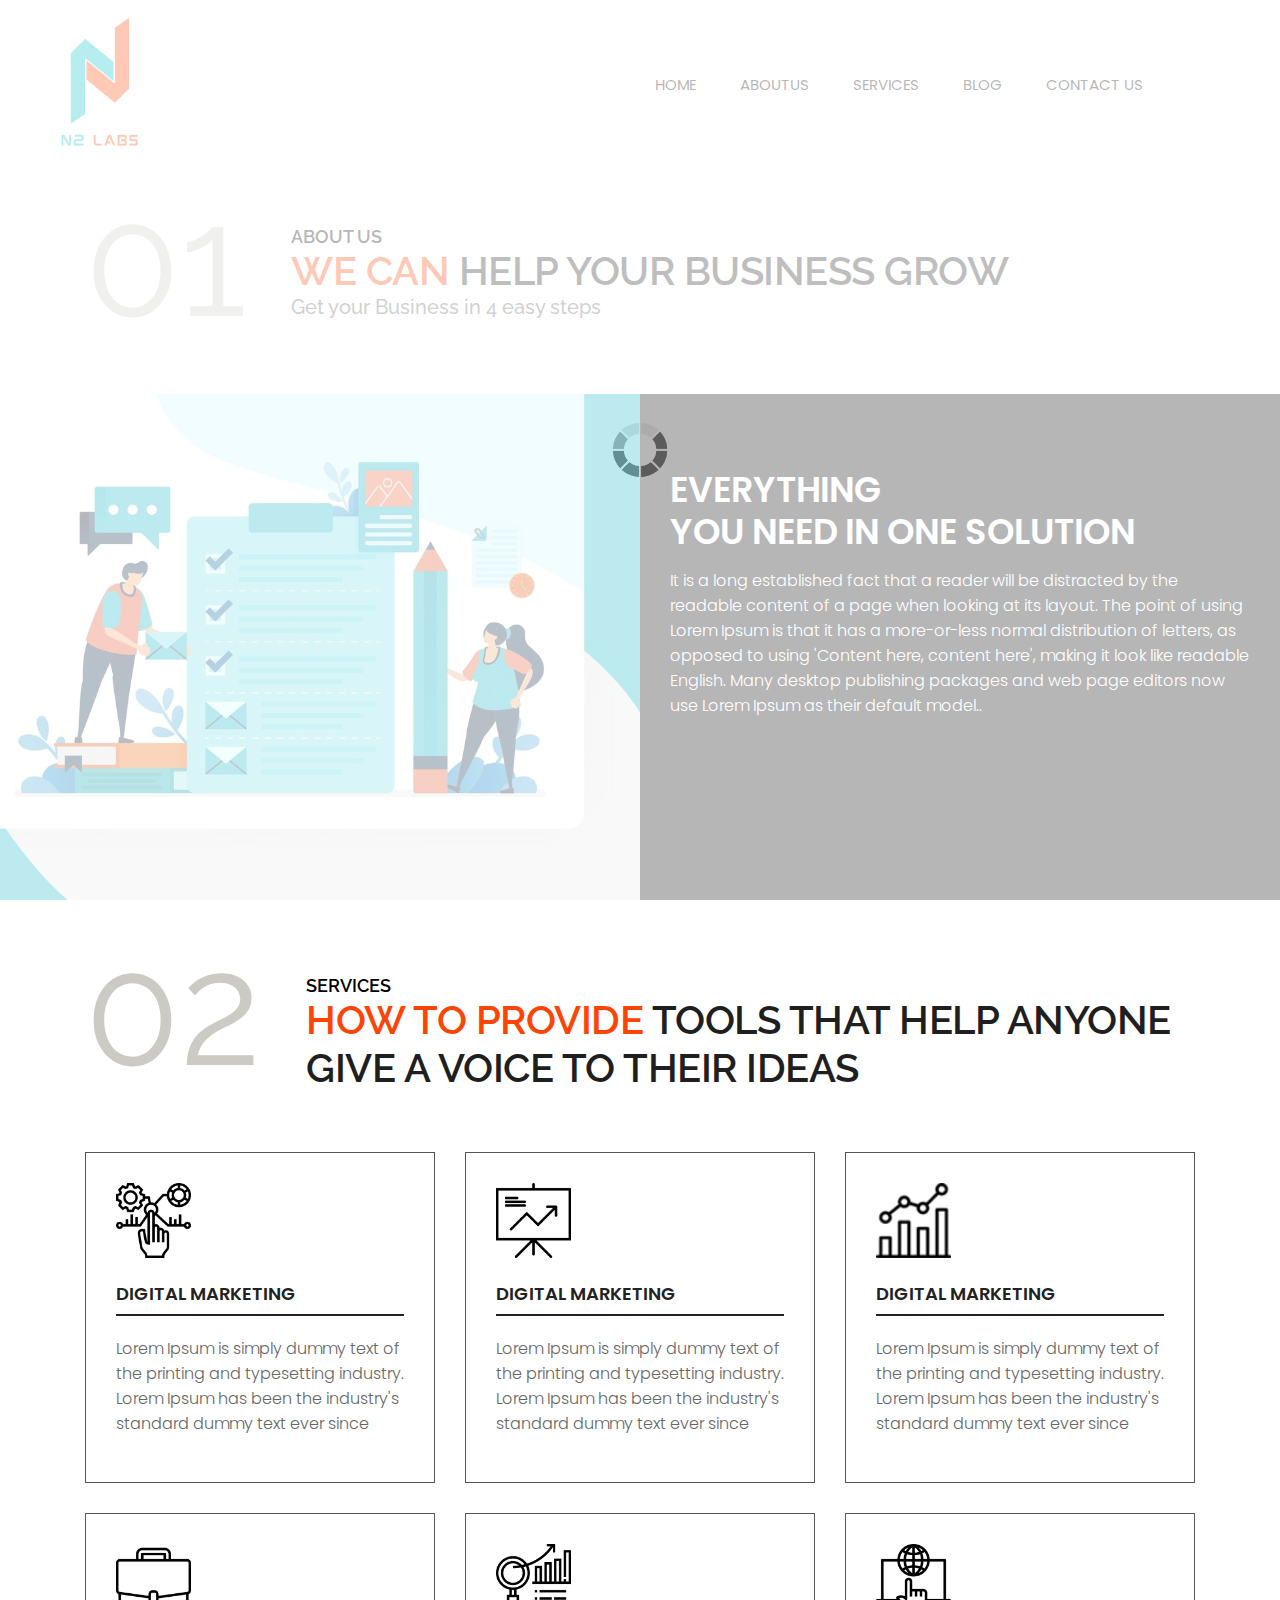
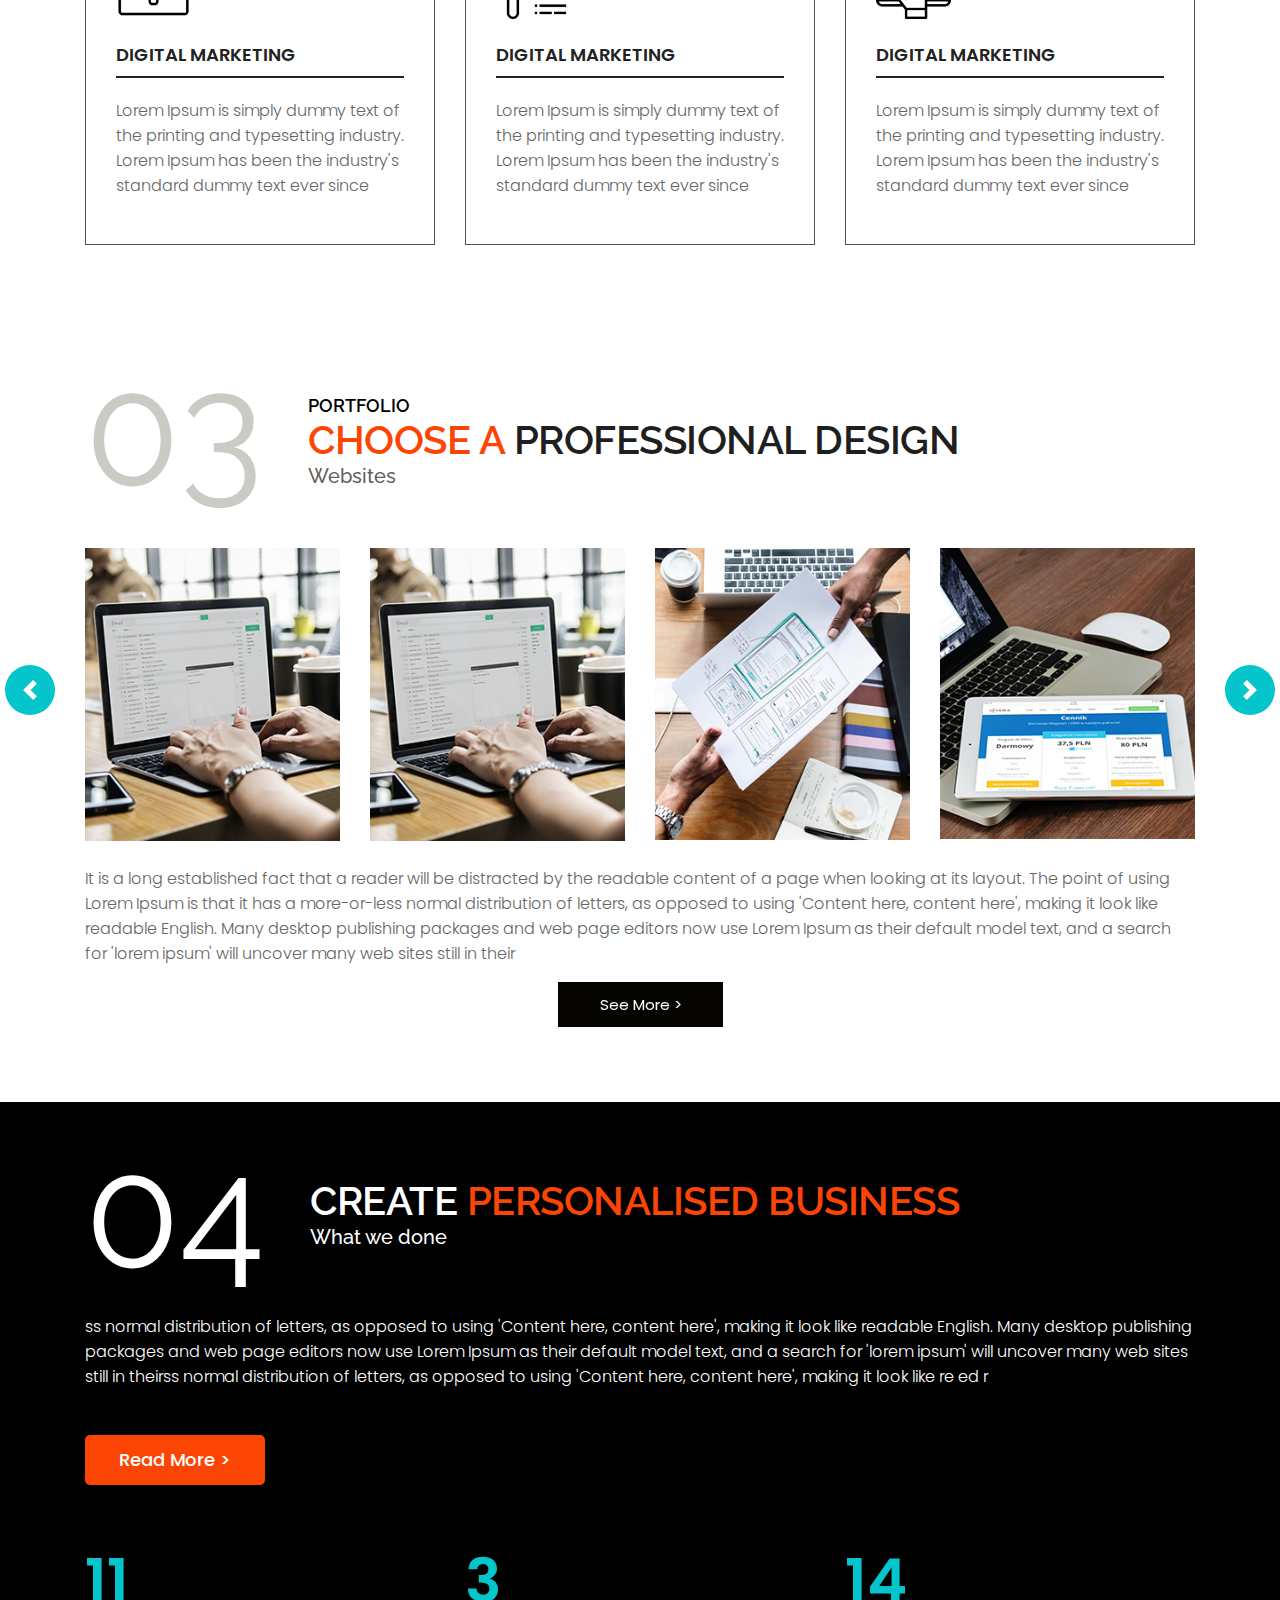
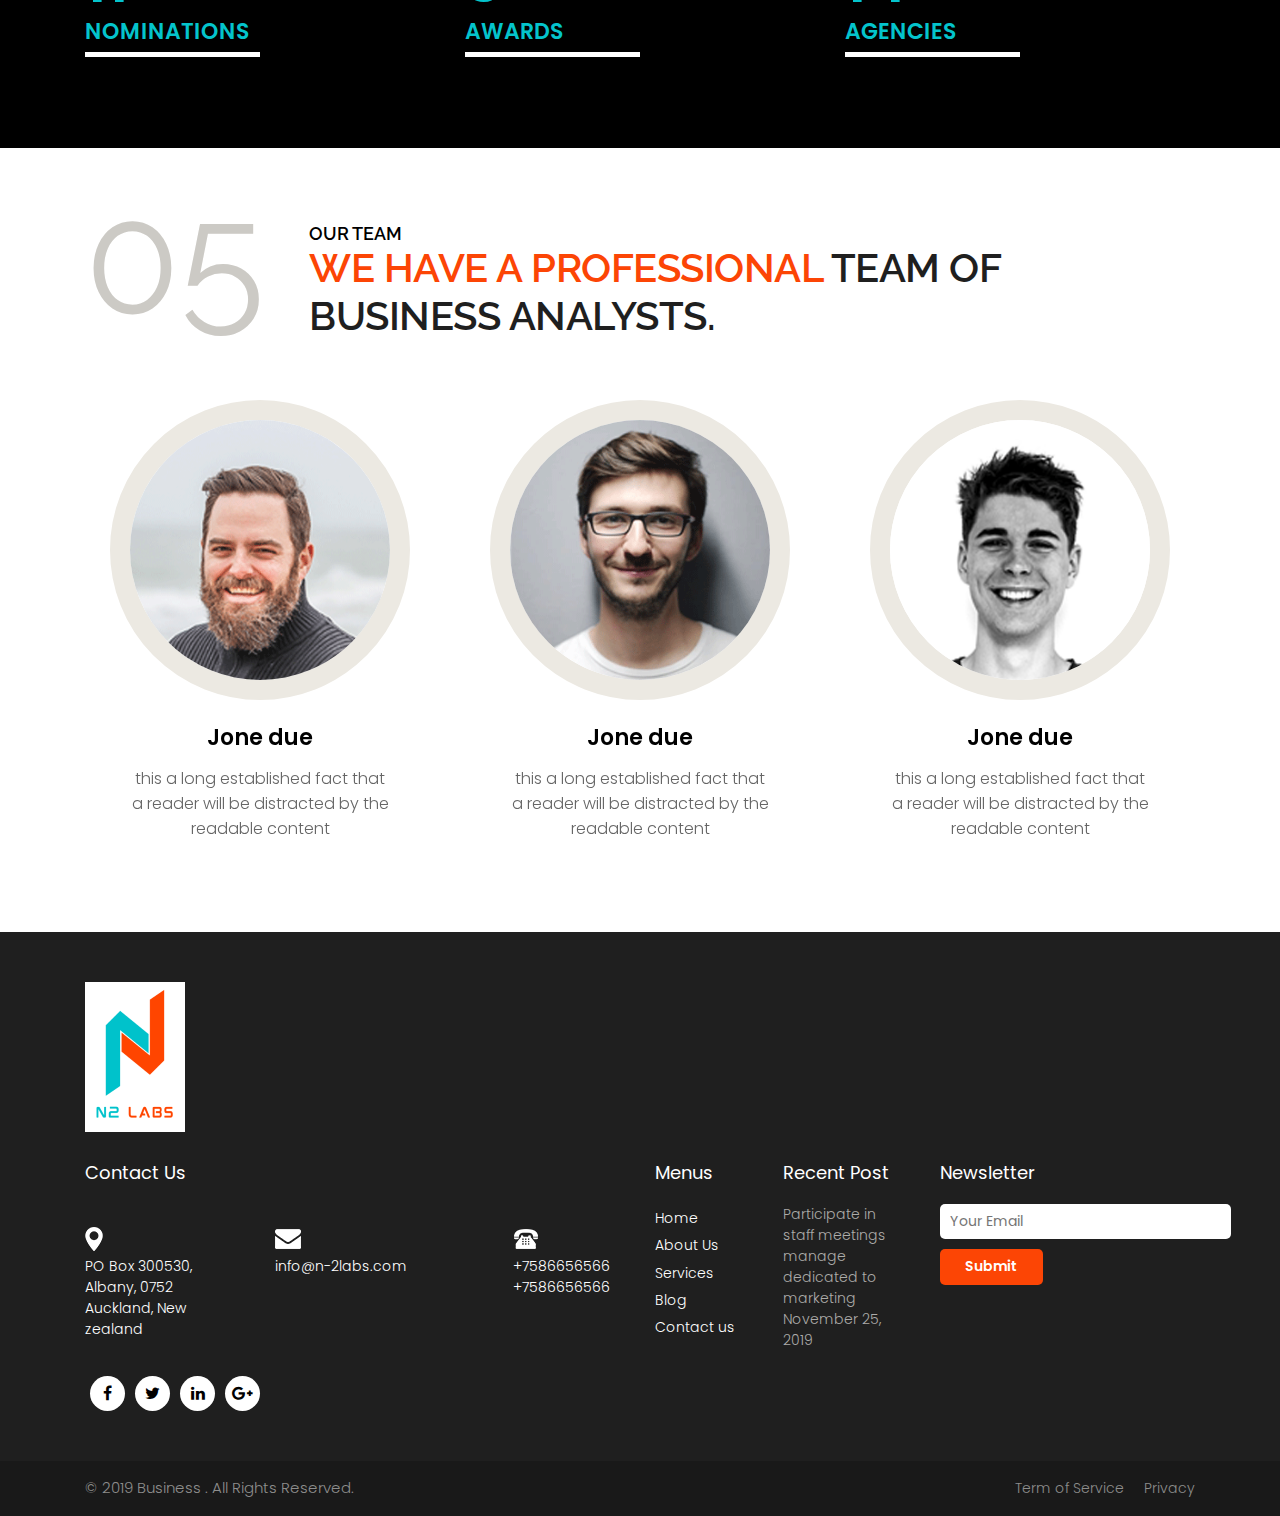
==== index.html @ 213dd919 "init" ====
<!DOCTYPE html>
<html lang="en">
<!-- Basic -->

<head>
    <meta charset="utf-8">
    <meta http-equiv="X-UA-Compatible" content="IE=edge">

    <!-- Mobile Metas -->
    <meta name="viewport" content="width=device-width, minimum-scale=1.0, maximum-scale=1.0, user-scalable=no">

    <!-- Site Metas -->
    <title>RD Business - Responsive HTML5 Template</title>
    <meta name="keywords" content="">
    <meta name="description" content="">
    <meta name="author" content="">

    <!-- Site Icons -->
    <link rel="shortcut icon" href="#" type="image/x-icon" />
    <link rel="apple-touch-icon" href="#" />

    <!-- Bootstrap CSS -->
    <link rel="stylesheet" href="css/bootstrap.min.css" />
    <!-- Pogo Slider CSS -->
    <link rel="stylesheet" href="css/pogo-slider.min.css" />
    <!-- Site CSS -->
    <link rel="stylesheet" href="css/style.css" />
    <!-- Responsive CSS -->
    <link rel="stylesheet" href="css/responsive.css" />
    <!-- Custom CSS -->
    <link rel="stylesheet" href="css/custom.css" />

    <!--[if lt IE 9]>
      <script src="https://oss.maxcdn.com/libs/html5shiv/3.7.0/html5shiv.js"></script>
      <script src="https://oss.maxcdn.com/libs/respond.js/1.4.2/respond.min.js"></script>
    <![endif]-->

</head>

<body id="home" data-spy="scroll" data-target="#navbar-wd" data-offset="98">

    <!-- LOADER -->
    <div id="preloader">
        <div class="loader">
            <img src="images/loader.gif" alt="#" />
        </div>
    </div>
    <!-- end loader -->
    <!-- END LOADER -->

    <!-- Start header -->
    <header class="top-header">
        <nav class="navbar header-nav navbar-expand-lg">
            <div class="container-fluid">
                <a class="navbar-brand" href="index.html"><img src="img/logo.png" alt="image" ></a>
                <button class="navbar-toggler" type="button" data-toggle="collapse" data-target="#navbar-wd" aria-controls="navbar-wd" aria-expanded="false" aria-label="Toggle navigation">
                    <span></span>
                    <span></span>
                    <span></span>
                </button>
                <div class="collapse navbar-collapse justify-content-end" id="navbar-wd">
                    <ul class="navbar-nav">
                        <li><a class="nav-link active" href="index.html">Home</a></li>
                        <li><a class="nav-link" href="about.html">Aboutus</a></li>
                        <li><a class="nav-link" href="services.html">Services</a></li>
                        <li><a class="nav-link" href="#">Blog</a></li>
						<li><a class="nav-link" href="contact.html">Contact us</a></li>
                       
                    </ul>
                </div>
               
            </div>
        </nav>
    </header>
    <!-- End header -->

    <!-- Start Banner -->
    <!--
    <div class="ulockd-home-slider">
        <div class="container-fluid">
            <div class="row">
                <div class="pogoSlider col-md-4 float-right" >
                    <div class="pogoSlider-slide" style="background-image:url(img/banner-img.jpg);">
                        <div class="container">
                            <div class="row">
                                <div class="col-md-12">
                                    <div class="slide_text">
                                         <h3>Trusted and<br>Professional Advisers</h3>
                                        <br>
                                        <h4><span class="theme_color">For your Business</span></h4>
                                        <br>
                                        <p>Showcase your Profile to the world using online CV builder and Get Hired Faster</p>
                                        <a class="contact_bt" href="about.html">About us</a> 
                                    </div>
                                </div>
                            </div>
                        </div>
                    </div>
                    <div class="pogoSlider-slide col-md-4 float-right" style="background-image:url(img/banner-img.jpg);">
                        <div class="container">
                            <div class="row">
                                <div class="col-md-12">
                                    <div class="slide_text">
                                       <h3>Trusted and<br>Professional Advisers</h3>
                                        <br>
                                        <h4><span class="theme_color">For your Business</span></h4>
                                        <br>
                                        <p>Showcase your Profile to the world using online CV builder and Get Hired Faster</p>
                                        <a class="contact_bt" href="about.html">About us</a> 
                                    </div>
                                </div>
                            </div>
                        </div>
                    </div>
                </div>
                
            </div>
        </div>
    </div> -->
    <!-- End Banner -->
    <div class="section layout_padding">
        <div class="container">
            <div class="row">
                <div class="col-md-12">
               </div>
           </div>
        </div> </div>
	<!-- section -->
    <div class="section layout_padding">
        <div class="container">
            <div class="row">
                <div class="col-md-12">
                    <div class="full">
                        <div class="heading_main text_align_left">
						   <div class="left">
						     <p class="section_count">01</p>
						   </div>
						   <div class="right">
						    <p class="small_tag">About us</p>
                            <h2><span class="theme_color">WE CAN</span> HELP YOUR business GROW</h2>
                            <p class="large">Get your Business in 4 easy steps</p>
						  </div>	
                        </div>
                    </div>
                </div>
            </div>
        </div>
    </div>
	<!-- end section -->

    <!-- section -->
    <div class="section dark_bg">
        <div class="container-fluid">
            <div class="row">
                <div class="col-lg-6 col-md-12 text_align_center padding_0">
                    <div class="full">
                        <img class="img-responsive" src="img/img-6.jpg" alt="#" />
                    </div>
                </div>

                <div class="col-lg-6 col-md-12 white_fonts layout_padding padding_left_right">
                    <h3 class="small_heading">EVERYTHING<br>YOU NEED IN ONE SOLUTION</h3>
                    <p>It is a long established fact that a reader will be distracted by the readable content of a page when looking at its layout. 
					The point of using Lorem Ipsum is that it has a more-or-less normal distribution of letters, as opposed to using 'Content here, 
					content here', making it look like readable English. Many desktop publishing packages and web page editors now use Lorem Ipsum as 
					their default model..</p>
                </div>
            </div>
        </div>
    </div>
    <!-- end section -->
	
	<!-- section -->
    <div class="section layout_padding">
        <div class="container">
            <div class="row">
                <div class="col-md-12">
                    <div class="full">
                        <div class="heading_main text_align_left">
						   <div class="left">
						     <p class="section_count">02</p>
						   </div>
						   <div class="right">
						    <p class="small_tag">SERVICES</p>
                            <h2><span class="theme_color">How to provide</span> tools that help anyone give a voice to their ideas</h2>
                          </div>	
                        </div>
                    </div>
                </div>
            </div>
			<div class="row margin-top_30">
			
			   <div class="col-sm-6 col-md-4">
			     <div class="service_blog">
				    <div class="service_icons">
					   <img width="75" height="75" src="img/icon-1.png" alt="#">
					</div>
					<div class="full">
					   <h4>DIGITAL marketing</h4>
					</div>
					<div class="full">
					  <p>Lorem Ipsum is simply dummy text of the printing and typesetting industry. Lorem Ipsum has been the industry's standard dummy text ever since</p>
					</div>
				 </div>
			   </div>
			   
			   <div class="col-sm-6 col-md-4">
			     <div class="service_blog">
				    <div class="service_icons">
					   <img width="75" height="75" src="img/icon-2.png" alt="#">
					</div>
					<div class="full">
					   <h4>DIGITAL marketing</h4>
					</div>
					<div class="full">
					  <p>Lorem Ipsum is simply dummy text of the printing and typesetting industry. Lorem Ipsum has been the industry's standard dummy text ever since</p>
					</div>
				 </div>
			   </div>
			   
			   <div class="col-sm-6 col-md-4">
			     <div class="service_blog">
				    <div class="service_icons">
					   <img width="75" height="75" src="img/icon-3.png" alt="#">
					</div>
					<div class="full">
					   <h4>DIGITAL marketing</h4>
					</div>
					<div class="full">
					  <p>Lorem Ipsum is simply dummy text of the printing and typesetting industry. Lorem Ipsum has been the industry's standard dummy text ever since</p>
					</div>
				 </div>
			   </div>
			   
			   <div class="col-sm-6 col-md-4">
			     <div class="service_blog">
				    <div class="service_icons">
					   <img width="75" height="75" src="img/icon-4.png" alt="#">
					</div>
					<div class="full">
					   <h4>DIGITAL marketing</h4>
					</div>
					<div class="full">
					  <p>Lorem Ipsum is simply dummy text of the printing and typesetting industry. Lorem Ipsum has been the industry's standard dummy text ever since</p>
					</div>
				 </div>
			   </div>
			   
			   <div class="col-sm-6 col-md-4">
			     <div class="service_blog">
				    <div class="service_icons">
					   <img width="75" height="75" src="img/icon-5.png" alt="#">
					</div>
					<div class="full">
					   <h4>DIGITAL marketing</h4>
					</div>
					<div class="full">
					  <p>Lorem Ipsum is simply dummy text of the printing and typesetting industry. Lorem Ipsum has been the industry's standard dummy text ever since</p>
					</div>
				 </div>
			   </div>
			   
			   <div class="col-sm-6 col-md-4">
			     <div class="service_blog">
				    <div class="service_icons">
					   <img width="75" height="75" src="img/icon-6.png" alt="#">
					</div>
					<div class="full">
					   <h4>DIGITAL marketing</h4>
					</div>
					<div class="full">
					  <p>Lorem Ipsum is simply dummy text of the printing and typesetting industry. Lorem Ipsum has been the industry's standard dummy text ever since</p>
					</div>
				 </div>
			   </div>
			   
			   
			</div>
        </div>
    </div>
	<!-- end section -->
	
	<!-- section -->
    <div class="section layout_padding">
        <div class="container">
            <div class="row">
                <div class="col-md-12">
                    <div class="full">
                        <div class="heading_main text_align_left">
						   <div class="left">
						     <p class="section_count">03</p>
						   </div>
						   <div class="right">
						    <p class="small_tag">Portfolio</p>
                            <h2><span class="theme_color">CHOOSE A</span> PROFESSIONAL DESIGN</h2>
							<p class="large">Websites</p>
                          </div>	
                        </div>
                    </div>
                </div>
            </div>
			<div class="row margin-top_30">
                <div class="col-lg-12 margin-top_30">
                    <div id="demo" class="carousel slide" data-ride="carousel">

                        <!-- The slideshow -->
                        <div class="carousel-inner">
                            <div class="carousel-item active">
                                <div class="row">
                                    <div class="col-lg-3 col-md-6 col-sm-12">
                                        <img class="img-responsive" src="images/img2.png" alt="#" />
                                    </div>
                                    <div class="col-lg-3 col-md-6 col-sm-12">
                                        <img class="img-responsive" src="images/img2.png" alt="#" />
                                    </div>
                                    <div class="col-lg-3 col-md-6 col-sm-12">
                                        <img class="img-responsive" src="images/img3.png" alt="#" />
                                    </div>
                                    <div class="col-lg-3 col-md-6 col-sm-12">
                                        <img class="img-responsive" src="images/img4.png" alt="#" />
                                    </div>
                                </div>
                            </div>
                            <div class="carousel-item">
                                <div class="row">
                                    <div class="col-lg-3 col-md-6 col-sm-12">
                                        <img class="img-responsive" src="images/img2.png" alt="#" />
                                    </div>
                                    <div class="col-lg-3 col-md-6 col-sm-12">
                                        <img class="img-responsive" src="images/img2.png" alt="#" />
                                    </div>
                                    <div class="col-lg-3 col-md-6 col-sm-12">
                                        <img class="img-responsive" src="images/img3.png" alt="#" />
                                    </div>
                                    <div class="col-lg-3 col-md-6 col-sm-12">
                                        <img class="img-responsive" src="images/img4.png" alt="#" />
                                    </div>
                                </div>
                            </div>
                        </div>

                        <!-- Left and right controls -->
                        <a class="carousel-control-prev" href="#demo" data-slide="prev">
                            <span class="carousel-control-prev-icon"></span>
                        </a>
                        <a class="carousel-control-next" href="#demo" data-slide="next">
                            <span class="carousel-control-next-icon"></span>
                        </a>

                    </div>
                </div>

                <div class="col-lg-12">
                    <p>It is a long established fact that a reader will be distracted by the readable content of a page when looking at its layout. The point of using Lorem Ipsum is that it has a more-or-less normal distribution of letters, as opposed to using 'Content here, content here', making it look like readable English. Many desktop publishing packages and web page editors now use Lorem Ipsum as their default model text, and a search for 'lorem ipsum' will uncover many web sites still in their</p>
                </div>

                <div class="col-lg-12">
                    <div class="full center">
                        <a href="about.html" class="hvr-radial-out button-theme">See More ></a>
                    </div>
                </div>

            </div>
        </div>
    </div>
	<!-- end section -->
	
	<!-- section -->
    <div class="section layout_padding dark_bg">
        <div class="container">
            <div class="row">
                <div class="col-md-12">
                    <div class="full">
                        <div class="heading_main text_align_left white_fonts">
						   <div class="left">
						     <p class="section_count">04</p>
						   </div>
						   <div class="right">
						    <h2>Create <span class="theme_color">PERSONALISED Business</h2>
							<p class="large">What we done</p>
                          </div>	
                        </div>
                    </div>
                </div>
            </div>
			<div class="row margin-top_30">
                <div class="col-lg-12 margin-top_30 white_fonts">
                    <p>ss normal distribution of letters, as opposed to using 'Content here, content here', making it look like readable English. Many desktop publishing packages and web page editors now use Lorem Ipsum as their default model text, and a search for 'lorem ipsum' will uncover many web sites still in theirss normal distribution of letters, as opposed to using 'Content here, content here', making it look like re ed r</p>
                </div>
                <div class="col-lg-12">
                    <div class="full">
                        <a href="about.html" class="contact_bt">Read More ></a>
                    </div>
                </div>
            </div>
			<div class="row margin-top_30 counter_section">
			   <div class="col-sm-12 col-md-4">
	        <div class="counter margin-top_30">
      
      <h2 class="timer count-title count-number" data-to="23" data-speed="1500"></h2>
       <p class="count-text">NOMINATIONS</p>
    </div>
	        </div>
              <div class="col-sm-12 col-md-4">
               <div class="counter margin-top_30">
      
      <h2 class="timer count-title count-number" data-to="7" data-speed="1500"></h2>
      <p class="count-text">AWARDS</p>
    </div>
              </div>
              <div class="col-sm-12 col-md-4">
                  <div class="counter margin-top_30">
     
      <h2 class="timer count-title count-number" data-to="31" data-speed="1500"></h2>
      <p class="count-text">AGENCIES</p>
    </div></div>
			</div>
		
        </div>
    </div>
	<!-- end section -->

    <!-- section -->
    <div class="section layout_padding">
        <div class="container">
            <div class="row">
                <div class="col-md-12">
                    <div class="full">
                        <div class="heading_main text_align_left">
						   <div class="left">
						     <p class="section_count">05</p>
						   </div>
						   <div class="right">
						    <p class="small_tag">Our Team</p>
                            <h2><span class="theme_color">We Have a Professional</span> Team of Business Analysts.</h2>
							</div>	
                        </div>
                    </div>
                </div>
            </div>
			<div class="row margin-top_30">
                <div class="col-lg-12 margin-top_30">
                    <div id="team_slider" class="carousel slide" data-ride="carousel">

                        <!-- The slideshow -->
                        <div class="carousel-inner">
                            <div class="carousel-item active">
                                <div class="row">
								
                                    <div class="col-lg-4 col-md-4 col-sm-12">
                                        <div class="full">
										   <div class="full team_member_img text_align_center"> 
										      <img src="img/img-7.png" alt="#" />
											 <div class="social_icon_team">
											    <ul class="social_icon">
                                <li><a href="#"><i class="fa fa-facebook-f"></i></a></li>
                                <li><a href="#"><i class="fa fa-twitter"></i></a></li>
                                <li><a href="#"><i class="fa fa-linkedin"></i></a></li>
                                <li><a href="#"><i class="fa fa-google-plus"></i></a></li>
                                               </ul>
                                             </div>											 
										   </div>
										   <div class="full text_align_center">
										     <h3>Jone due</h3>
										   </div>
										   <div class="full text_align_center">
										     <p>this a long established fact that a reader will be distracted by the readable content </p>
										   </div>
										</div>
                                    </div>
									
                                   <div class="col-lg-4 col-md-4 col-sm-12">
                                        <div class="full">
										   <div class="full team_member_img text_align_center"> 
										      <img src="img/img-8.png" alt="#" />
											 <div class="social_icon_team">
											    <ul class="social_icon">
                                <li><a href="#"><i class="fa fa-facebook-f"></i></a></li>
                                <li><a href="#"><i class="fa fa-twitter"></i></a></li>
                                <li><a href="#"><i class="fa fa-linkedin"></i></a></li>
                                <li><a href="#"><i class="fa fa-google-plus"></i></a></li>
                                               </ul>
                                             </div>											 
										   </div>
										   <div class="full text_align_center">
										     <h3>Jone due</h3>
										   </div>
										   <div class="full text_align_center">
										     <p>this a long established fact that a reader will be distracted by the readable content </p>
										   </div>
										</div>
                                    </div>
									
                                   <div class="col-lg-4 col-md-4 col-sm-12">
                                        <div class="full">
										   <div class="full team_member_img text_align_center"> 
										      <img src="img/img-9.png" alt="#" />
											 <div class="social_icon_team">
											    <ul class="social_icon">
                                <li><a href="#"><i class="fa fa-facebook-f"></i></a></li>
                                <li><a href="#"><i class="fa fa-twitter"></i></a></li>
                                <li><a href="#"><i class="fa fa-linkedin"></i></a></li>
                                <li><a href="#"><i class="fa fa-google-plus"></i></a></li>
                                               </ul>
                                             </div>											 
										   </div>
										   <div class="full text_align_center">
										     <h3>Jone due</h3>
										   </div>
										   <div class="full text_align_center">
										     <p>this a long established fact that a reader will be distracted by the readable content </p>
										   </div>
										</div>
                                    </div>
									
                                </div>
                            </div>
                            <div class="carousel-item">
                                <div class="row">
								
                                    <div class="col-lg-4 col-md-4 col-sm-12">
                                        <div class="full">
										   <div class="full team_member_img text_align_center"> 
										      <img src="img/img-7.png" alt="#" />
											 <div class="social_icon_team">
											    <ul class="social_icon">
                                <li><a href="#"><i class="fa fa-facebook-f"></i></a></li>
                                <li><a href="#"><i class="fa fa-twitter"></i></a></li>
                                <li><a href="#"><i class="fa fa-linkedin"></i></a></li>
                                <li><a href="#"><i class="fa fa-google-plus"></i></a></li>
                                               </ul>
                                             </div>											 
										   </div>
										   <div class="full text_align_center">
										     <h3>Jone due</h3>
										   </div>
										   <div class="full text_align_center">
										     <p>this a long established fact that a reader will be distracted by the readable content </p>
										   </div>
										</div>
                                    </div>
									
                                   <div class="col-lg-4 col-md-4 col-sm-12">
                                        <div class="full">
										   <div class="full team_member_img text_align_center"> 
										      <img src="img/img-8.png" alt="#" />
											 <div class="social_icon_team">
											    <ul class="social_icon">
                                <li><a href="#"><i class="fa fa-facebook-f"></i></a></li>
                                <li><a href="#"><i class="fa fa-twitter"></i></a></li>
                                <li><a href="#"><i class="fa fa-linkedin"></i></a></li>
                                <li><a href="#"><i class="fa fa-google-plus"></i></a></li>
                                               </ul>
                                             </div>											 
										   </div>
										   <div class="full text_align_center">
										     <h3>Jone due</h3>
										   </div>
										   <div class="full text_align_center">
										     <p>this a long established fact that a reader will be distracted by the readable content </p>
										   </div>
										</div>
                                    </div>
									
                                   <div class="col-lg-4 col-md-4 col-sm-12">
                                        <div class="full">
										   <div class="full team_member_img text_align_center"> 
										      <img src="img/img-9.png" alt="#" />
											 <div class="social_icon_team">
											    <ul class="social_icon">
                                <li><a href="#"><i class="fa fa-facebook-f"></i></a></li>
                                <li><a href="#"><i class="fa fa-twitter"></i></a></li>
                                <li><a href="#"><i class="fa fa-linkedin"></i></a></li>
                                <li><a href="#"><i class="fa fa-google-plus"></i></a></li>
                                               </ul>
                                             </div>											 
										   </div>
										   <div class="full text_align_center">
										     <h3>Jone due</h3>
										   </div>
										   <div class="full text_align_center">
										     <p>this a long established fact that a reader will be distracted by the readable content </p>
										   </div>
										</div>
                                    </div>
									
                                </div
                            </div>
                        </div>

                        <div class="bullets">
						  <!-- Indicators -->
  <ul class="carousel-indicators">
    <li data-target="#team_slider" data-slide-to="0" class="active"></li>
    <li data-target="#team_slider" data-slide-to="1"></li>
  </ul>
						</div>

                    </div>
                </div>

            </div>
        </div>
    </div>
	</div>
	<!-- end section -->

    <!-- Start Footer -->
    <footer class="footer-box">
        <div class="container">
            <div class="row">
                <div class="col-md-12 margin-bottom_30">
				   <img src="img/logo.png" alt="#" />
				</div>
               <div class="col-xl-6 white_fonts">
                    <div class="row">
					<div class="col-md-12 white_fonts margin-bottom_30">
					   <h3>Contact Us</h3>
					</div>
                        <div class="col-md-4">
                            <div class="full icon">
                                <img src="images/social1.png">
                            </div>
                            <div class="full white_fonts">
                                <p>PO Box 300530, Albany, 0752
                                    <br>Auckland, New zealand</p>
                            </div>
                        </div>
                        <div class="col-md-5">
                            <div class="full icon">
                                <img src="images/social2.png">
                            </div>
                            <div class="full white_fonts">
                                <p>info@n-2labs.com
                                    </p>
                            </div>
                        </div>
                        <div class="col-md-3">
                            <div class="full icon">
                                <img src="images/social3.png">
                            </div>
                            <div class="full white_fonts">
                                <p>+7586656566
                                    <br>+7586656566</p>
                            </div>
                        </div>
						<div class="col-md-12">
						   <ul class="full social_icon margin-top_20">
                                <li><a href="#"><i class="fa fa-facebook-f"></i></a></li>
                                <li><a href="#"><i class="fa fa-twitter"></i></a></li>
                                <li><a href="#"><i class="fa fa-linkedin"></i></a></li>
                                <li><a href="#"><i class="fa fa-google-plus"></i></a></li>
                            </ul>
						</div>
                    </div>
                </div>
				
				 <div class="col-xl-6 white_fonts">
				    <div class="row">
					   <div class="col-md-6">
					     <div class="footer_blog footer_menu">
						    <h3>Menus</h3>
						    <ul> 
							  <li><a href="index.html">Home</a></li>
							  <li><a href="about.html">About Us</a></li>
							  <li><a href="services.html">Services</a></li>
							  <li><a href="#">Blog</a></li>
							  <li><a href="contact.html">Contact us</a></li>
							</ul>
						 </div>
						 <div class="footer_blog recent_post_footer">
						   <h3>Recent Post</h3>
						   <p>Participate in staff meetings manage dedicated to marketing November 25, 2019</p>
						 </div>
					   </div>
					   <div class="col-md-6">
					     <div class="footer_blog full">
						     <h3>Newsletter</h3>
							 <div class="newsletter_form">
							    <form action="index.html">
								   <input type="email" placeholder="Your Email" name="#" required />
								   <button>Submit</button>
								</form>
							 </div>
						 </div>
					   </div>
					</div>
				 </div>

            </div>
            
        </div>
    </footer>
    <!-- End Footer -->

    <div class="footer_bottom">
        <div class="container">
            <div class="row">
                <div class="col-12">
                    <p class="crp">© 2019 Business . All Rights Reserved.</p>
                    <ul class="bottom_menu">
                        <li><a href="#">Term of Service</a></li>
                        <li><a href="#">Privacy</a></li>
                    </ul>
                </div>
            </div>
        </div>
    </div>

    <a href="#" id="scroll-to-top" class="hvr-radial-out"><i class="fa fa-angle-up"></i></a>

    <!-- ALL JS FILES -->
    <script src="js/jquery.min.js"></script>
	<script src="js/popper.min.js"></script>
    <script src="js/bootstrap.min.js"></script>
    <!-- ALL PLUGINS -->
    <script src="js/jquery.magnific-popup.min.js"></script>
    <script src="js/jquery.pogo-slider.min.js"></script>
    <script src="js/slider-index.js"></script>
    <script src="js/smoothscroll.js"></script>
    <script src="js/form-validator.min.js"></script>
    <script src="js/contact-form-script.js"></script>
    <script src="js/isotope.min.js"></script>
    <script src="js/images-loded.min.js"></script>
    <script src="js/custom.js"></script>
	<script>
	/* counter js */

(function ($) {
	$.fn.countTo = function (options) {
		options = options || {};
		
		return $(this).each(function () {
			// set options for current element
			var settings = $.extend({}, $.fn.countTo.defaults, {
				from:            $(this).data('from'),
				to:              $(this).data('to'),
				speed:           $(this).data('speed'),
				refreshInterval: $(this).data('refresh-interval'),
				decimals:        $(this).data('decimals')
			}, options);
			
			// how many times to update the value, and how much to increment the value on each update
			var loops = Math.ceil(settings.speed / settings.refreshInterval),
				increment = (settings.to - settings.from) / loops;
			
			// references & variables that will change with each update
			var self = this,
				$self = $(this),
				loopCount = 0,
				value = settings.from,
				data = $self.data('countTo') || {};
			
			$self.data('countTo', data);
			
			// if an existing interval can be found, clear it first
			if (data.interval) {
				clearInterval(data.interval);
			}
			data.interval = setInterval(updateTimer, settings.refreshInterval);
			
			// initialize the element with the starting value
			render(value);
			
			function updateTimer() {
				value += increment;
				loopCount++;
				
				render(value);
				
				if (typeof(settings.onUpdate) == 'function') {
					settings.onUpdate.call(self, value);
				}
				
				if (loopCount >= loops) {
					// remove the interval
					$self.removeData('countTo');
					clearInterval(data.interval);
					value = settings.to;
					
					if (typeof(settings.onComplete) == 'function') {
						settings.onComplete.call(self, value);
					}
				}
			}
			
			function render(value) {
				var formattedValue = settings.formatter.call(self, value, settings);
				$self.html(formattedValue);
			}
		});
	};
	
	$.fn.countTo.defaults = {
		from: 0,               // the number the element should start at
		to: 0,                 // the number the element should end at
		speed: 1000,           // how long it should take to count between the target numbers
		refreshInterval: 100,  // how often the element should be updated
		decimals: 0,           // the number of decimal places to show
		formatter: formatter,  // handler for formatting the value before rendering
		onUpdate: null,        // callback method for every time the element is updated
		onComplete: null       // callback method for when the element finishes updating
	};
	
	function formatter(value, settings) {
		return value.toFixed(settings.decimals);
	}
}(jQuery));

jQuery(function ($) {
  // custom formatting example
  $('.count-number').data('countToOptions', {
	formatter: function (value, options) {
	  return value.toFixed(options.decimals).replace(/\B(?=(?:\d{3})+(?!\d))/g, ',');
	}
  });
  
  // start all the timers
  $('.timer').each(count);  
  
  function count(options) {
	var $this = $(this);
	options = $.extend({}, options || {}, $this.data('countToOptions') || {});
	$this.countTo(options);
  }
});
	</script>
</body>

</html>
---- css/pogo-slider.min.css ----
.pogoSlider-dir-btn:focus,
.pogoSlider-nav-btn:focus {
	outline: 0
}

.pogoSlider {
	width: 100%;
	height: 0;
	padding-bottom: 50% !important;
	position: relative;
	overflow: hidden
}

#column-left .pogoSlider,
#column-right .pogoSlider,
#content .pogoSlider {
	margin-bottom: 20px
}

.pogoSlider--banner .pogoSlider-slide {
	ms-filter: "progid:DXImageTransform.Microsoft.Alpha(Opacity=100)";
	filter: alpha(opacity=100);
	opacity: 1
}

.pogoSlider-slide {
	width: 100%;
	height: 100%;
	position: absolute;
	background-size: cover;
	-ms-filter: "progid:DXImageTransform.Microsoft.Alpha(Opacity=0)";
	filter: alpha(opacity=0);
	opacity: 0;
	-webkit-perspective: 1300px;
	perspective: 1300px;
	overflow: hidden
}

.pogoSlider-loading {
	position: absolute;
	top: 0;
	left: 0;
	width: 100%;
	height: 100%;
	background: #eaeaea;
	z-index: 11
}

.pogoSlider-loading-icon {
	position: absolute;
	top: 50%;
	margin-top: -18px;
	left: 50%;
	margin-left: -18px;
	width: 36px;
	height: 36px;
	background-image: url([data-uri])
}

.pogoSlider-slide-element {
	-webkit-animation-fill-mode: both;
	animation-fill-mode: both
}

.m-pogoSlider .pogoSlider-slide-element {
	position: absolute;
	margin: 0;
	box-sizing: border-box
}

.pogoSlider-progressBar {
	position: absolute;
	width: 100%;
	height: 5px;
	top: 0;
	left: 0;
	background: #fff;
	-ms-filter: "progid:DXImageTransform.Microsoft.Alpha(Opacity=20)";
	filter: alpha(opacity=20);
	background: rgba(255, 255, 255, .2);
	z-index: 6
}

.pogoSlider-progressBar-duration {
	position: absolute;
	height: 100%;
	left: 0;
	width: 0;
	background: #fff;
	-ms-filter: "progid:DXImageTransform.Microsoft.Alpha(Opacity=40)";
	filter: alpha(opacity=40);
	background: rgba(255, 255, 255, .4)
}

.pogoSlider-dir-btn {
	position: absolute;
	z-index: 10;
	background: 0 0;
	width: 20px;
	height: 20px;
	border-color: #eaeaea;
	border-color: rgba(255, 255, 255, .7);
	border-style: solid;
	-webkit-transform: rotate(45deg);
	-ms-transform: rotate(45deg);
	transform: rotate(45deg);
	cursor: pointer
}

.pogoSlider-dir-btn:hover {
	border-color: #fff
}

.pogoSlider--dirBottomLeft .pogoSlider-dir-btn--prev,
.pogoSlider--dirBottomRight .pogoSlider-dir-btn--prev,
.pogoSlider--dirCenterHorizontal .pogoSlider-dir-btn--prev,
.pogoSlider--dirTopLeft .pogoSlider-dir-btn--prev,
.pogoSlider--dirTopRight .pogoSlider-dir-btn--prev {
	border-width: 0 0 3px 3px
}

.pogoSlider--dirBottomLeft .pogoSlider-dir-btn--next,
.pogoSlider--dirBottomRight .pogoSlider-dir-btn--next,
.pogoSlider--dirCenterHorizontal .pogoSlider-dir-btn--next,
.pogoSlider--dirTopLeft .pogoSlider-dir-btn--next,
.pogoSlider--dirTopRight .pogoSlider-dir-btn--next {
	border-width: 3px 3px 0 0
}

.pogoSlider--dirCenterVertical .pogoSlider-dir-btn--next {
	border-width: 3px 0 0 3px
}

.pogoSlider--dirCenterVertical .pogoSlider-dir-btn--prev {
	border-width: 0 3px 3px 0
}

.pogoSlider--dirCenterVertical .pogoSlider-dir-btn--next,
.pogoSlider--dirTopLeft .pogoSlider-dir-btn,
.pogoSlider--dirTopRight .pogoSlider-dir-btn {
	top: 14px
}

.pogoSlider--dirBottomLeft .pogoSlider-dir-btn--prev,
.pogoSlider--dirCenterHorizontal .pogoSlider-dir-btn--prev,
.pogoSlider--dirTopLeft .pogoSlider-dir-btn--prev {
	left: 14px
}

.pogoSlider--dirBottomLeft .pogoSlider-dir-btn--next,
.pogoSlider--dirTopLeft .pogoSlider-dir-btn--next {
	left: 50px
}

.pogoSlider--dirBottomRight .pogoSlider-dir-btn--prev,
.pogoSlider--dirTopRight .pogoSlider-dir-btn--prev {
	right: 50px
}

.pogoSlider--dirBottomRight .pogoSlider-dir-btn--next,
.pogoSlider--dirCenterHorizontal .pogoSlider-dir-btn--next,
.pogoSlider--dirTopRight .pogoSlider-dir-btn--next {
	right: 14px
}

.pogoSlider--dirBottomLeft .pogoSlider-dir-btn,
.pogoSlider--dirBottomRight .pogoSlider-dir-btn,
.pogoSlider--dirCenterVertical .pogoSlider-dir-btn--prev {
	bottom: 14px
}

.pogoSlider--dirCenterVertical .pogoSlider-dir-btn {
	left: 50%;
	margin-left: -10px
}

.pogoSlider--dirCenterHorizontal .pogoSlider-dir-btn {
	top: 50%;
	margin-top: -10px
}

.pogoSlider-nav {
	position: absolute;
	padding: 0;
	margin: 0;
	z-index: 10
}

.pogoSlider--navBottom .pogoSlider-nav,
.pogoSlider--navTop .pogoSlider-nav {
	left: 50%;
	-webkit-transform: translateX(-50%);
	-ms-transform: translateX(-50%);
	transform: translateX(-50%)
}

.pogoSlider--navTop .pogoSlider-nav {
	top: 10px
}

.pogoSlider--navBottom .pogoSlider-nav {
	bottom: 10px
}

.pogoSlider--navBottom .pogoSlider-nav li,
.pogoSlider--navTop .pogoSlider-nav li {
	display: inline;
	margin: 0 6px
}

.pogoSlider--navLeft .pogoSlider-nav,
.pogoSlider--navRight .pogoSlider-nav {
	top: 50%;
	-webkit-transform: translateY(-50%);
	-ms-transform: translateY(-50%);
	transform: translateY(-50%)
}

.pogoSlider--navLeft .pogoSlider-nav {
	left: 10px
}

.pogoSlider--navRight .pogoSlider-nav {
	right: 10px
}

.pogoSlider--navLeft .pogoSlider-nav li,
.pogoSlider--navRight .pogoSlider-nav li {
	display: block;
	margin: 6px 0
}

.pogoSlider-nav-btn {
	background: #ccc;
	background: rgba(255, 255, 255, .5);
	border: none;
	border-radius: 10px;
	width: 40px;
	height: 10px;
	box-shadow: 0 1px 1px rgba(0, 0, 0, .1);
	cursor: pointer
}

.pogoSlider-nav-btn--selected {
	background: #fff;
	box-shadow: 0 1px 1px rgba(0, 0, 0, .3)
}

.pogoSlider-slide-slice {
	overflow: hidden;
	position: absolute;
	background-size: cover
}

.pogoSlider-slide-slice-inner {
	position: absolute;
	overflow: hidden
}

.pogoSlider-animation-slideDownIn {
	-webkit-animation-name: slideDownIn;
	animation-name: slideDownIn
}

@-webkit-keyframes slideDownIn {
	0% {
		-webkit-transform: translateY(-50px);
		transform: translateY(-50px);
		opacity: 0
	}
	100% {
		-webkit-transform: translateY(0);
		transform: translateY(0);
		opacity: 1
	}
}

@keyframes slideDownIn {
	0% {
		-webkit-transform: translateY(-50px);
		transform: translateY(-50px);
		opacity: 0
	}
	100% {
		-webkit-transform: translateY(0);
		transform: translateY(0);
		opacity: 1
	}
}

.pogoSlider-animation-slideDownOut {
	-webkit-animation-name: slideDownOut;
	animation-name: slideDownOut
}

@-webkit-keyframes slideDownOut {
	0% {
		-webkit-transform: translateY(0);
		transform: translateY(0);
		opacity: 1
	}
	100% {
		-webkit-transform: translateY(50px);
		transform: translateY(50px);
		opacity: 0
	}
}

@keyframes slideDownOut {
	0% {
		-webkit-transform: translateY(0);
		transform: translateY(0);
		opacity: 1
	}
	100% {
		-webkit-transform: translateY(50px);
		transform: translateY(50px);
		opacity: 0
	}
}

.pogoSlider-animation-slideUpIn {
	-webkit-animation-name: slideUpIn;
	animation-name: slideUpIn
}

@-webkit-keyframes slideUpIn {
	0% {
		-webkit-transform: translateY(50px);
		transform: translateY(50px);
		opacity: 0
	}
	100% {
		-webkit-transform: translateY(0);
		transform: translateY(0);
		opacity: 1
	}
}

@keyframes slideUpIn {
	0% {
		-webkit-transform: translateY(50px);
		transform: translateY(50px);
		opacity: 0
	}
	100% {
		-webkit-transform: translateY(0);
		transform: translateY(0);
		opacity: 1
	}
}

.pogoSlider-animation-slideUpOut {
	-webkit-animation-name: slideUpOut;
	animation-name: slideUpOut
}

@-webkit-keyframes slideUpOut {
	0% {
		-webkit-transform: translateY(0);
		transform: translateY(0);
		opacity: 1
	}
	100% {
		-webkit-transform: translateY(50px);
		transform: translateY(50px);
		opacity: 0
	}
}

@keyframes slideUpOut {
	0% {
		-webkit-transform: translateY(0);
		transform: translateY(0);
		opacity: 1
	}
	100% {
		-webkit-transform: translateY(50px);
		transform: translateY(50px);
		opacity: 0
	}
}

.pogoSlider-animation-slideRightIn {
	-webkit-animation-name: slideRightIn;
	animation-name: slideRightIn
}

.pogoSlider-animation-slideRightOut {
	-webkit-animation-name: slideRightOut;
	animation-name: slideRightOut
}

@-webkit-keyframes slideRightIn {
	0% {
		-webkit-transform: translateX(-50px);
		transform: translateX(-50px);
		opacity: 0
	}
	100% {
		-webkit-transform: translateX(0);
		transform: translateX(0);
		opacity: 1
	}
}

@keyframes slideRightIn {
	0% {
		-webkit-transform: translateX(-50px);
		transform: translateX(-50px);
		opacity: 0
	}
	100% {
		-webkit-transform: translateX(0);
		transform: translateX(0);
		opacity: 1
	}
}

@-webkit-keyframes slideRightOut {
	0% {
		-webkit-transform: translateX(0);
		transform: translateX(0);
		opacity: 1
	}
	100% {
		-webkit-transform: translateX(50px);
		transform: translateX(50px);
		opacity: 0
	}
}

@keyframes slideRightOut {
	0% {
		-webkit-transform: translateX(0);
		transform: translateX(0);
		opacity: 1
	}
	100% {
		-webkit-transform: translateX(50px);
		transform: translateX(50px);
		opacity: 0
	}
}

.pogoSlider-animation-slideLeftIn {
	-webkit-animation-name: slideLeftIn;
	animation-name: slideLeftIn
}

.pogoSlider-animation-slideLeftOut {
	-webkit-animation-name: slideLeftOut;
	animation-name: slideLeftOut
}

@-webkit-keyframes slideLeftIn {
	0% {
		-webkit-transform: translateX(50px);
		transform: translateX(50px);
		opacity: 0
	}
	100% {
		-webkit-transform: translateX(0);
		transform: translateX(0);
		opacity: 1
	}
}

@keyframes slideLeftIn {
	0% {
		-webkit-transform: translateX(50px);
		transform: translateX(50px);
		opacity: 0
	}
	100% {
		-webkit-transform: translateX(0);
		transform: translateX(0);
		opacity: 1
	}
}

@-webkit-keyframes slideLeftOut {
	0% {
		-webkit-transform: translateX(0);
		transform: translateX(0);
		opacity: 1
	}
	100% {
		-webkit-transform: translateX(-50px);
		transform: translateX(-50px);
		opacity: 0
	}
}

@keyframes slideLeftOut {
	0% {
		-webkit-transform: translateX(0);
		transform: translateX(0);
		opacity: 1
	}
	100% {
		-webkit-transform: translateX(-50px);
		transform: translateX(-50px);
		opacity: 0
	}
}

.pogoSlider-animation-expandIn {
	-webkit-animation-name: expandIn;
	animation-name: expandIn
}

.pogoSlider-animation-expandOut {
	-webkit-animation-name: expandOut;
	animation-name: expandOut
}

@-webkit-keyframes expandIn {
	0% {
		-webkit-transform: scale(.7);
		transform: scale(.7);
		opacity: 0
	}
	100% {
		-webkit-transform: scale(1);
		transform: scale(1);
		opacity: 1
	}
}

@keyframes expandIn {
	0% {
		-webkit-transform: scale(.7);
		transform: scale(.7);
		opacity: 0
	}
	100% {
		-webkit-transform: scale(1);
		transform: scale(1);
		opacity: 1
	}
}

@-webkit-keyframes expandOut {
	0% {
		-webkit-transform: scale(1);
		transform: scale(1);
		opacity: 1
	}
	100% {
		-webkit-transform: scale(1.5);
		transform: scale(1.5);
		opacity: 0
	}
}

@keyframes expandOut {
	0% {
		-webkit-transform: scale(1);
		transform: scale(1);
		opacity: 1
	}
	100% {
		-webkit-transform: scale(1.5);
		transform: scale(1.5);
		opacity: 0
	}
}

.pogoSlider-animation-contractIn {
	-webkit-animation-name: contractIn;
	animation-name: contractIn
}

.pogoSlider-animation-contractOut {
	-webkit-animation-name: contractOut;
	animation-name: contractOut
}

@-webkit-keyframes contractIn {
	0% {
		-webkit-transform: scale(2);
		transform: scale(2);
		opacity: 0
	}
	100% {
		-webkit-transform: scale(1);
		transform: scale(1);
		opacity: 1
	}
}

@keyframes contractIn {
	0% {
		-webkit-transform: scale(2);
		transform: scale(2);
		opacity: 0
	}
	100% {
		-webkit-transform: scale(1);
		transform: scale(1);
		opacity: 1
	}
}

@-webkit-keyframes contractOut {
	0% {
		-webkit-transform: scale(1);
		transform: scale(1);
		opacity: 1
	}
	100% {
		-webkit-transform: scale(.5);
		transform: scale(.5);
		opacity: 0
	}
}

@keyframes contractOut {
	0% {
		-webkit-transform: scale(1);
		transform: scale(1);
		opacity: 1
	}
	100% {
		-webkit-transform: scale(.5);
		transform: scale(.5);
		opacity: 0
	}
}

.pogoSlider-animation-spinIn {
	-webkit-animation-name: spinIn;
	animation-name: spinIn
}

.pogoSlider-animation-spinOut {
	-webkit-animation-name: spinOut;
	animation-name: spinOut
}

@-webkit-keyframes spinIn {
	0% {
		-webkit-backface-visibility: hidden;
		backface-visibility: hidden;
		-webkit-transform: scale(0)rotate(720deg);
		transform: scale(0)rotate(720deg)
	}
	100% {
		-webkit-backface-visibility: hidden;
		backface-visibility: hidden;
		-webkit-transform: scale(1)rotate(0);
		transform: scale(1)rotate(0)
	}
}

@keyframes spinIn {
	0% {
		-webkit-backface-visibility: hidden;
		backface-visibility: hidden;
		-webkit-transform: scale(0)rotate(720deg);
		transform: scale(0)rotate(720deg)
	}
	100% {
		-webkit-backface-visibility: hidden;
		backface-visibility: hidden;
		-webkit-transform: scale(1)rotate(0);
		transform: scale(1)rotate(0)
	}
}

@-webkit-keyframes spinOut {
	0% {
		-webkit-backface-visibility: hidden;
		backface-visibility: hidden;
		-webkit-transform: scale(1)rotate(0);
		transform: scale(1)rotate(0)
	}
	100% {
		-webkit-backface-visibility: hidden;
		backface-visibility: hidden;
		-webkit-transform: scale(0)rotate(720deg);
		transform: scale(0)rotate(720deg)
	}
}

@keyframes spinOut {
	0% {
		-webkit-backface-visibility: hidden;
		backface-visibility: hidden;
		-webkit-transform: scale(1)rotate(0);
		transform: scale(1)rotate(0)
	}
	100% {
		-webkit-backface-visibility: hidden;
		backface-visibility: hidden;
		-webkit-transform: scale(0)rotate(720deg);
		transform: scale(0)rotate(720deg)
	}
}

.pogoSlider-animation-sideFallIn {
	-webkit-transform-style: preserve-3d;
	transform-style: preserve-3d;
	-webkit-animation-name: sideFallIn;
	animation-name: sideFallIn
}

.pogoSlider-animation-sideFallOut {
	-webkit-transform-style: preserve-3d;
	transform-style: preserve-3d;
	-webkit-animation-name: sideFallOut;
	animation-name: sideFallOut
}

@-webkit-keyframes sideFallIn {
	0% {
		-webkit-transform: translate(30%)translateZ(600px)rotate(10deg);
		transform: translate(30%)translateZ(600px)rotate(10deg);
		opacity: 0
	}
	100% {
		-webkit-transform: translate(0)translateZ(0)rotate(0);
		transform: translate(0)translateZ(0)rotate(0);
		opacity: 1
	}
}

@keyframes sideFallIn {
	0% {
		-webkit-transform: translate(30%)translateZ(600px)rotate(10deg);
		transform: translate(30%)translateZ(600px)rotate(10deg);
		opacity: 0
	}
	100% {
		-webkit-transform: translate(0)translateZ(0)rotate(0);
		transform: translate(0)translateZ(0)rotate(0);
		opacity: 1
	}
}

@-webkit-keyframes sideFallOut {
	0% {
		-webkit-transform: translate(0)translateZ(0)rotate(0);
		transform: translate(0)translateZ(0)rotate(0);
		opacity: 1
	}
	100% {
		-webkit-transform: translate(30%)translateZ(600px)rotate(10deg);
		transform: translate(30%)translateZ(600px)rotate(10deg);
		opacity: 0
	}
}

@keyframes sideFallOut {
	0% {
		-webkit-transform: translate(0)translateZ(0)rotate(0);
		transform: translate(0)translateZ(0)rotate(0);
		opacity: 1
	}
	100% {
		-webkit-transform: translate(30%)translateZ(600px)rotate(10deg);
		transform: translate(30%)translateZ(600px)rotate(10deg);
		opacity: 0
	}
}

.pogoSlider-animation-horizontal3DFlipIn {
	-webkit-transform-style: preserve-3d;
	transform-style: preserve-3d;
	-webkit-animation-name: horizontal3DFlipIn;
	animation-name: horizontal3DFlipIn
}

.pogoSlider-animation-horizontal3DFlipOut {
	-webkit-transform-style: preserve-3d;
	transform-style: preserve-3d;
	-webkit-animation-name: horizontal3DFlipOut;
	animation-name: horizontal3DFlipOut
}

@-webkit-keyframes horizontal3DFlipIn {
	0% {
		-webkit-transform: rotateY(-70deg);
		transform: rotateY(-70deg);
		opacity: 0
	}
	100% {
		-webkit-transform: rotateY(0);
		transform: rotateY(0);
		opacity: 1
	}
}

@keyframes horizontal3DFlipIn {
	0% {
		-webkit-transform: rotateY(-70deg);
		transform: rotateY(-70deg);
		opacity: 0
	}
	100% {
		-webkit-transform: rotateY(0);
		transform: rotateY(0);
		opacity: 1
	}
}

@-webkit-keyframes horizontal3DFlipOut {
	0% {
		-webkit-transform: rotateY(0);
		transform: rotateY(0);
		opacity: 1
	}
	100% {
		-webkit-transform: rotateY(-70deg);
		transform: rotateY(-70deg);
		opacity: 0
	}
}

@keyframes horizontal3DFlipOut {
	0% {
		-webkit-transform: rotateY(0);
		transform: rotateY(0);
		opacity: 1
	}
	100% {
		-webkit-transform: rotateY(-70deg);
		transform: rotateY(-70deg);
		opacity: 0
	}
}

.pogoSlider-animation-vertical3DFlipIn {
	-webkit-transform-style: preserve-3d;
	transform-style: preserve-3d;
	-webkit-animation-name: vertical3DFlipIn;
	animation-name: vertical3DFlipIn
}

.pogoSlider-animation-vertical3DFlipOut {
	-webkit-transform-style: preserve-3d;
	transform-style: preserve-3d;
	-webkit-animation-name: vertical3DFlipOut;
	animation-name: vertical3DFlipOut
}

@-webkit-keyframes vertical3DFlipIn {
	0% {
		-webkit-transform: rotateX(-70deg);
		transform: rotateX(-70deg);
		opacity: 0
	}
	100% {
		-webkit-transform: rotateX(0);
		transform: rotateX(0);
		opacity: 1
	}
}

@keyframes vertical3DFlipIn {
	0% {
		-webkit-transform: rotateX(-70deg);
		transform: rotateX(-70deg);
		opacity: 0
	}
	100% {
		-webkit-transform: rotateX(0);
		transform: rotateX(0);
		opacity: 1
	}
}

@-webkit-keyframes vertical3DFlipOut {
	0% {
		-webkit-transform: rotateX(0);
		transform: rotateX(0);
		opacity: 1
	}
	100% {
		-webkit-transform: rotateX(-70deg);
		transform: rotateX(-70deg);
		opacity: 0
	}
}

@keyframes vertical3DFlipOut {
	0% {
		-webkit-transform: rotateX(0);
		transform: rotateX(0);
		opacity: 1
	}
	100% {
		-webkit-transform: rotateX(-70deg);
		transform: rotateX(-70deg);
		opacity: 0
	}
}

.pogoSlider-animation-3DPivotIn {
	-webkit-transform-style: preserve-3d;
	transform-style: preserve-3d;
	-webkit-animation-name: pivotIn;
	animation-name: pivotIn
}

.pogoSlider-animation-3DPivotOut {
	-webkit-transform-style: preserve-3d;
	transform-style: preserve-3d;
	-webkit-animation-name: pivotOut;
	animation-name: pivotOut
}

@-webkit-keyframes pivotIn {
	0% {
		-webkit-transform: rotateX(-60deg);
		transform: rotateX(-60deg);
		-webkit-transform-origin: 50% 0;
		transform-origin: 50% 0;
		opacity: 0
	}
	100% {
		-webkit-transform: rotateX(0);
		transform: rotateX(0);
		-webkit-transform-origin: 0 0;
		transform-origin: 0 0;
		opacity: 1
	}
}

@keyframes pivotIn {
	0% {
		-webkit-transform: rotateX(-60deg);
		transform: rotateX(-60deg);
		-webkit-transform-origin: 50% 0;
		transform-origin: 50% 0;
		opacity: 0
	}
	100% {
		-webkit-transform: rotateX(0);
		transform: rotateX(0);
		-webkit-transform-origin: 0 0;
		transform-origin: 0 0;
		opacity: 1
	}
}

@-webkit-keyframes pivotOut {
	0% {
		-webkit-transform: rotateX(0);
		transform: rotateX(0);
		-webkit-transform-origin: 0 0;
		transform-origin: 0 0;
		opacity: 1
	}
	100% {
		-webkit-transform: rotateX(-60deg);
		transform: rotateX(-60deg);
		-webkit-transform-origin: 50% 0;
		transform-origin: 50% 0;
		opacity: 0
	}
}

@keyframes pivotOut {
	0% {
		-webkit-transform: rotateX(0);
		transform: rotateX(0);
		-webkit-transform-origin: 0 0;
		transform-origin: 0 0;
		opacity: 1
	}
	100% {
		-webkit-transform: rotateX(-60deg);
		transform: rotateX(-60deg);
		-webkit-transform-origin: 50% 0;
		transform-origin: 50% 0;
		opacity: 0
	}
}

.pogoSlider-animation-rollLeftIn {
	-webkit-animation-name: rollLeftIn;
	animation-name: rollLeftIn
}

.pogoSlider-animation-rollLeftOut {
	-webkit-animation-name: rollLeftOut;
	animation-name: rollLeftOut
}

@-webkit-keyframes rollLeftIn {
	0% {
		opacity: 0;
		-webkit-transform: translateX(100%)rotate(120deg);
		transform: translateX(100%)rotate(120deg)
	}
	100% {
		opacity: 1;
		-webkit-transform: translateX(0)rotate(0);
		transform: translateX(0)rotate(0)
	}
}

@keyframes rollLeftIn {
	0% {
		opacity: 0;
		-webkit-transform: translateX(100%)rotate(120deg);
		transform: translateX(100%)rotate(120deg)
	}
	100% {
		opacity: 1;
		-webkit-transform: translateX(0)rotate(0);
		transform: translateX(0)rotate(0)
	}
}

@-webkit-keyframes rollLeftOut {
	0% {
		opacity: 1;
		-webkit-transform: translateX(0)rotate(0);
		transform: translateX(0)rotate(0)
	}
	100% {
		opacity: 0;
		-webkit-transform: translateX(-100%)rotate(-120deg);
		transform: translateX(-100%)rotate(-120deg)
	}
}

@keyframes rollLeftOut {
	0% {
		opacity: 1;
		-webkit-transform: translateX(0)rotate(0);
		transform: translateX(0)rotate(0)
	}
	100% {
		opacity: 0;
		-webkit-transform: translateX(-100%)rotate(-120deg);
		transform: translateX(-100%)rotate(-120deg)
	}
}

.pogoSlider-animation-rollRightIn {
	-webkit-animation-name: rollRightIn;
	animation-name: rollRightIn
}

.pogoSlider-animation-rollRightOut {
	-webkit-animation-name: rollRightOut;
	animation-name: rollRightOut
}

@-webkit-keyframes rollRightIn {
	0% {
		opacity: 0;
		-webkit-transform: translateX(-100%)rotate(-120deg);
		transform: translateX(-100%)rotate(-120deg)
	}
	100% {
		opacity: 1;
		-webkit-transform: translateX(0)rotate(0);
		transform: translateX(0)rotate(0)
	}
}

@keyframes rollRightIn {
	0% {
		opacity: 0;
		-webkit-transform: translateX(-100%)rotate(-120deg);
		transform: translateX(-100%)rotate(-120deg)
	}
	100% {
		opacity: 1;
		-webkit-transform: translateX(0)rotate(0);
		transform: translateX(0)rotate(0)
	}
}

@-webkit-keyframes rollRightOut {
	0% {
		opacity: 1;
		-webkit-transform: translateX(0)rotate(0);
		transform: translateX(0)rotate(0)
	}
	100% {
		opacity: 0;
		-webkit-transform: translateX(100%)rotate(120deg);
		transform: translateX(100%)rotate(120deg)
	}
}

@keyframes rollRightOut {
	0% {
		opacity: 1;
		-webkit-transform: translateX(0)rotate(0);
		transform: translateX(0)rotate(0)
	}
	100% {
		opacity: 0;
		-webkit-transform: translateX(100%)rotate(120deg);
		transform: translateX(100%)rotate(120deg)
	}
}

.pogoSlider-animation-glideLeftIn {
	-webkit-animation-name: glideLeftIn;
	animation-name: glideLeftIn;
	-webkit-animation-timing-function: ease-out;
	animation-timing-function: ease-out
}

.pogoSlider-animation-glideLeftOut {
	-webkit-animation-name: glideLeftOut;
	animation-name: glideLeftOut;
	-webkit-animation-timing-function: ease-in;
	animation-timing-function: ease-in
}

@-webkit-keyframes glideLeftIn {
	0% {
		-webkit-transform: translateX(100%)skewX(-30deg);
		transform: translateX(100%)skewX(-30deg);
		opacity: 0
	}
	60% {
		-webkit-transform: translateX(-20%)skewX(30deg);
		transform: translateX(-20%)skewX(30deg);
		opacity: 1
	}
	80% {
		-webkit-transform: translateX(0)skewX(-15deg);
		transform: translateX(0)skewX(-15deg);
		opacity: 1
	}
	100% {
		-webkit-transform: translateX(0)skewX(0);
		transform: translateX(0)skewX(0);
		opacity: 1
	}
}

@keyframes glideLeftIn {
	0% {
		-webkit-transform: translateX(100%)skewX(-30deg);
		transform: translateX(100%)skewX(-30deg);
		opacity: 0
	}
	60% {
		-webkit-transform: translateX(-20%)skewX(30deg);
		transform: translateX(-20%)skewX(30deg);
		opacity: 1
	}
	80% {
		-webkit-transform: translateX(0)skewX(-15deg);
		transform: translateX(0)skewX(-15deg);
		opacity: 1
	}
	100% {
		-webkit-transform: translateX(0)skewX(0);
		transform: translateX(0)skewX(0);
		opacity: 1
	}
}

@-webkit-keyframes glideLeftOut {
	0% {
		-webkit-transform: translateX(0)skewX(0);
		transform: translateX(0)skewX(0);
		opacity: 1
	}
	100% {
		-webkit-transform: translateX(-100%)skewX(30deg);
		transform: translateX(-100%)skewX(30deg);
		opacity: 0
	}
}

@keyframes glideLeftOut {
	0% {
		-webkit-transform: translateX(0)skewX(0);
		transform: translateX(0)skewX(0);
		opacity: 1
	}
	100% {
		-webkit-transform: translateX(-100%)skewX(30deg);
		transform: translateX(-100%)skewX(30deg);
		opacity: 0
	}
}

.pogoSlider-animation-glideRightIn {
	-webkit-animation-name: glideRightIn;
	animation-name: glideRightIn;
	-webkit-animation-timing-function: ease-out;
	animation-timing-function: ease-out
}

.pogoSlider-animation-glideRightOut {
	-webkit-animation-name: glideRightOut;
	animation-name: glideRightOut;
	-webkit-animation-timing-function: ease-in;
	animation-timing-function: ease-in
}

@-webkit-keyframes glideRightIn {
	0% {
		-webkit-transform: translateX(-100%)skewX(30deg);
		transform: translateX(-100%)skewX(30deg);
		opacity: 0
	}
	60% {
		-webkit-transform: translateX(20%)skewX(-30deg);
		transform: translateX(20%)skewX(-30deg);
		opacity: 1
	}
	80% {
		-webkit-transform: translateX(0)skewX(15deg);
		transform: translateX(0)skewX(15deg);
		opacity: 1
	}
	100% {
		-webkit-transform: translateX(0)skewX(0);
		transform: translateX(0)skewX(0);
		opacity: 1
	}
}

@keyframes glideRightIn {
	0% {
		-webkit-transform: translateX(-100%)skewX(30deg);
		transform: translateX(-100%)skewX(30deg);
		opacity: 0
	}
	60% {
		-webkit-transform: translateX(20%)skewX(-30deg);
		transform: translateX(20%)skewX(-30deg);
		opacity: 1
	}
	80% {
		-webkit-transform: translateX(0)skewX(15deg);
		transform: translateX(0)skewX(15deg);
		opacity: 1
	}
	100% {
		-webkit-transform: translateX(0)skewX(0);
		transform: translateX(0)skewX(0);
		opacity: 1
	}
}

@-webkit-keyframes glideRightOut {
	0% {
		-webkit-transform: translateX(0)skewX(0);
		transform: translateX(0)skewX(0);
		opacity: 1
	}
	100% {
		-webkit-transform: translateX(100%)skewX(-30deg);
		transform: translateX(100%)skewX(-30deg);
		opacity: 0
	}
}

@keyframes glideRightOut {
	0% {
		-webkit-transform: translateX(0)skewX(0);
		transform: translateX(0)skewX(0);
		opacity: 1
	}
	100% {
		-webkit-transform: translateX(100%)skewX(-30deg);
		transform: translateX(100%)skewX(-30deg);
		opacity: 0
	}
}

.pogoSlider-animation-flipXIn {
	-webkit-backface-visibility: visible!important;
	backface-visibility: visible!important;
	-webkit-animation-name: flipXIn;
	animation-name: flipXIn
}

.pogoSlider-animation-flipXOut {
	-webkit-animation-name: flipXOut;
	animation-name: flipXOut;
	-webkit-backface-visibility: visible!important;
	backface-visibility: visible!important
}

@-webkit-keyframes flipXIn {
	0% {
		-webkit-transform: perspective(400px)rotateX(90deg);
		transform: perspective(400px)rotateX(90deg);
		opacity: 0
	}
	40% {
		-webkit-transform: perspective(400px)rotateX(-10deg);
		transform: perspective(400px)rotateX(-10deg)
	}
	70% {
		-webkit-transform: perspective(400px)rotateX(10deg);
		transform: perspective(400px)rotateX(10deg)
	}
	100% {
		-webkit-transform: perspective(400px)rotateX(0);
		transform: perspective(400px)rotateX(0);
		opacity: 1
	}
}

@keyframes flipXIn {
	0% {
		-webkit-transform: perspective(400px)rotateX(90deg);
		transform: perspective(400px)rotateX(90deg);
		opacity: 0
	}
	40% {
		-webkit-transform: perspective(400px)rotateX(-10deg);
		transform: perspective(400px)rotateX(-10deg)
	}
	70% {
		-webkit-transform: perspective(400px)rotateX(10deg);
		transform: perspective(400px)rotateX(10deg)
	}
	100% {
		-webkit-transform: perspective(400px)rotateX(0);
		transform: perspective(400px)rotateX(0);
		opacity: 1
	}
}

@-webkit-keyframes flipXOut {
	0% {
		-webkit-transform: perspective(400px)rotateX(0);
		transform: perspective(400px)rotateX(0);
		opacity: 1
	}
	100% {
		-webkit-transform: perspective(400px)rotateX(90deg);
		transform: perspective(400px)rotateX(90deg);
		opacity: 0
	}
}

@keyframes flipXOut {
	0% {
		-webkit-transform: perspective(400px)rotateX(0);
		transform: perspective(400px)rotateX(0);
		opacity: 1
	}
	100% {
		-webkit-transform: perspective(400px)rotateX(90deg);
		transform: perspective(400px)rotateX(90deg);
		opacity: 0
	}
}

.pogoSlider-animation-flipYIn {
	-webkit-backface-visibility: visible!important;
	backface-visibility: visible!important;
	-webkit-animation-name: flipYIn;
	animation-name: flipYIn
}

.pogoSlider-animation-flipYOut {
	-webkit-backface-visibility: visible!important;
	backface-visibility: visible!important;
	-webkit-animation-name: flipYOut;
	animation-name: flipYOut
}

@-webkit-keyframes flipYIn {
	0% {
		-webkit-transform: perspective(400px)rotateY(90deg);
		transform: perspective(400px)rotateY(90deg);
		opacity: 0
	}
	40% {
		-webkit-transform: perspective(400px)rotateY(-10deg);
		transform: perspective(400px)rotateY(-10deg)
	}
	70% {
		-webkit-transform: perspective(400px)rotateY(10deg);
		transform: perspective(400px)rotateY(10deg)
	}
	100% {
		-webkit-transform: perspective(400px)rotateY(0);
		transform: perspective(400px)rotateY(0);
		opacity: 1
	}
}

@keyframes flipYIn {
	0% {
		-webkit-transform: perspective(400px)rotateY(90deg);
		transform: perspective(400px)rotateY(90deg);
		opacity: 0
	}
	40% {
		-webkit-transform: perspective(400px)rotateY(-10deg);
		transform: perspective(400px)rotateY(-10deg)
	}
	70% {
		-webkit-transform: perspective(400px)rotateY(10deg);
		transform: perspective(400px)rotateY(10deg)
	}
	100% {
		-webkit-transform: perspective(400px)rotateY(0);
		transform: perspective(400px)rotateY(0);
		opacity: 1
	}
}

@-webkit-keyframes flipYOut {
	0% {
		-webkit-transform: perspective(400px)rotateY(0);
		transform: perspective(400px)rotateY(0);
		opacity: 1
	}
	100% {
		-webkit-transform: perspective(400px)rotateY(90deg);
		transform: perspective(400px)rotateY(90deg);
		opacity: 0
	}
}

@keyframes flipYOut {
	0% {
		-webkit-transform: perspective(400px)rotateY(0);
		transform: perspective(400px)rotateY(0);
		opacity: 1
	}
	100% {
		-webkit-transform: perspective(400px)rotateY(90deg);
		transform: perspective(400px)rotateY(90deg);
		opacity: 0
	}
}

.pogoSlider-animation-foldInLeft {
	-webkit-animation-name: foldInLeft;
	animation-name: foldInLeft;
	-webkit-animation-fill-mode: forwards;
	animation-fill-mode: forwards;
	-webkit-backface-visibility: hidden;
	backface-visibility: hidden;
	-webkit-transform-origin: 0 0 0;
	-ms-transform-origin: 0 0 0;
	transform-origin: 0 0 0;
	-webkit-transform-style: preserve-3d;
	transform-style: preserve-3d
}

@-webkit-keyframes foldInLeft {
	0% {
		-webkit-transform: rotateY(0);
		transform: rotateY(0)
	}
	100% {
		-webkit-transform: rotateY(-180deg);
		transform: rotateY(-180deg)
	}
}

@keyframes foldInLeft {
	0% {
		-webkit-transform: rotateY(0);
		transform: rotateY(0)
	}
	100% {
		-webkit-transform: rotateY(-180deg);
		transform: rotateY(-180deg)
	}
}

.pogoSlider-animation-foldOutLeft {
	-webkit-animation-name: foldOutLeft;
	animation-name: foldOutLeft;
	-webkit-animation-fill-mode: forwards;
	animation-fill-mode: forwards;
	-webkit-backface-visibility: hidden;
	backface-visibility: hidden;
	-webkit-transform-origin: 100% 100% 0;
	-ms-transform-origin: 100% 100% 0;
	transform-origin: 100% 100% 0;
	-webkit-transform-style: preserve-3d;
	transform-style: preserve-3d
}

@-webkit-keyframes foldOutLeft {
	0% {
		-webkit-transform: rotateY(180deg);
		transform: rotateY(180deg)
	}
	100% {
		-webkit-transform: rotateY(0);
		transform: rotateY(0)
	}
}

@keyframes foldOutLeft {
	0% {
		-webkit-transform: rotateY(180deg);
		transform: rotateY(180deg)
	}
	100% {
		-webkit-transform: rotateY(0);
		transform: rotateY(0)
	}
}

.pogoSlider-animation-foldInRight {
	-webkit-animation-name: foldInRight;
	animation-name: foldInRight;
	-webkit-animation-fill-mode: forwards;
	animation-fill-mode: forwards;
	-webkit-backface-visibility: hidden;
	backface-visibility: hidden;
	-webkit-transform-origin: 100% 100% 0;
	-ms-transform-origin: 100% 100% 0;
	transform-origin: 100% 100% 0;
	-webkit-transform-style: preserve-3d;
	transform-style: preserve-3d
}

@-webkit-keyframes foldInRight {
	0% {
		-webkit-transform: rotateY(0);
		transform: rotateY(0)
	}
	100% {
		-webkit-transform: rotateY(180deg);
		transform: rotateY(180deg)
	}
}

@keyframes foldInRight {
	0% {
		-webkit-transform: rotateY(0);
		transform: rotateY(0)
	}
	100% {
		-webkit-transform: rotateY(180deg);
		transform: rotateY(180deg)
	}
}

.pogoSlider-animation-foldOutRight {
	-webkit-animation-name: foldOutRight;
	animation-name: foldOutRight;
	-webkit-animation-fill-mode: forwards;
	animation-fill-mode: forwards;
	-webkit-backface-visibility: hidden;
	backface-visibility: hidden;
	-webkit-transform-origin: 0 0 0;
	-ms-transform-origin: 0 0 0;
	transform-origin: 0 0 0;
	-webkit-transform-style: preserve-3d;
	transform-style: preserve-3d
}

@-webkit-keyframes foldOutRight {
	0% {
		-webkit-transform: rotateY(-180deg);
		transform: rotateY(-180deg)
	}
	100% {
		-webkit-transform: rotateY(0);
		transform: rotateY(0)
	}
}

@keyframes foldOutRight {
	0% {
		-webkit-transform: rotateY(-180deg);
		transform: rotateY(-180deg)
	}
	100% {
		-webkit-transform: rotateY(0);
		transform: rotateY(0)
	}
}

.pogoSlider-animation-expandReveal {
	-webkit-animation-name: expandReveal;
	animation-name: expandReveal;
	-webkit-animation-fill-mode: forwards;
	animation-fill-mode: forwards
}

@-webkit-keyframes expandReveal {
	0% {
		-webkit-transform: scale(1);
		transform: scale(1);
		opacity: 1
	}
	100% {
		-webkit-transform: scale(1.3);
		transform: scale(1.3);
		opacity: 0
	}
}

@keyframes expandReveal {
	0% {
		-webkit-transform: scale(1);
		transform: scale(1);
		opacity: 1
	}
	100% {
		-webkit-transform: scale(1.3);
		transform: scale(1.3);
		opacity: 0
	}
}

.pogoSlider-animation-shrinkReveal {
	-webkit-animation-name: shrinkReveal;
	animation-name: shrinkReveal;
	-webkit-animation-fill-mode: forwards;
	animation-fill-mode: forwards
}

@-webkit-keyframes shrinkReveal {
	0% {
		-webkit-transform: scale(1);
		transform: scale(1);
		opacity: 1
	}
	100% {
		-webkit-transform: scale(.5);
		transform: scale(.5);
		opacity: 0
	}
}

@keyframes shrinkReveal {
	0% {
		-webkit-transform: scale(1);
		transform: scale(1);
		opacity: 1
	}
	100% {
		-webkit-transform: scale(.5);
		transform: scale(.5);
		opacity: 0
	}
}

.pogoSlider-animation-blocksReveal {
	-webkit-animation-name: blocksReveal;
	animation-name: blocksReveal;
	-webkit-animation-fill-mode: forwards;
	animation-fill-mode: forwards
}

@-webkit-keyframes blocksReveal {
	0% {
		-webkit-transform: scale(1);
		transform: scale(1);
		opacity: 1
	}
	100% {
		-webkit-transform: scale(.8);
		transform: scale(.8);
		opacity: 0
	}
}

@keyframes blocksReveal {
	0% {
		-webkit-transform: scale(1);
		transform: scale(1);
		opacity: 1
	}
	100% {
		-webkit-transform: scale(.8);
		transform: scale(.8);
		opacity: 0
	}
}

.pogoSlider-animation-downIn {
	-webkit-animation-name: downIn;
	animation-name: downIn;
	-webkit-animation-fill-mode: forwards;
	animation-fill-mode: forwards
}

@-webkit-keyframes downIn {
	0% {
		-webkit-transform: translateY(-100%);
		transform: translateY(-100%)
	}
	100% {
		-webkit-transform: translateY(0);
		transform: translateY(0)
	}
}

@keyframes downIn {
	0% {
		-webkit-transform: translateY(-100%);
		transform: translateY(-100%)
	}
	100% {
		-webkit-transform: translateY(0);
		transform: translateY(0)
	}
}

.pogoSlider-animation-downOut {
	-webkit-animation-name: downOut;
	animation-name: downOut;
	-webkit-animation-fill-mode: forwards;
	animation-fill-mode: forwards
}

@-webkit-keyframes downOut {
	0% {
		-webkit-transform: translateY(0);
		transform: translateY(0)
	}
	100% {
		-webkit-transform: translateY(100%);
		transform: translateY(100%)
	}
}

@keyframes downOut {
	0% {
		-webkit-transform: translateY(0);
		transform: translateY(0)
	}
	100% {
		-webkit-transform: translateY(100%);
		transform: translateY(100%)
	}
}

.pogoSlider-animation-upIn {
	-webkit-animation-name: upIn;
	animation-name: upIn;
	-webkit-animation-fill-mode: forwards;
	animation-fill-mode: forwards
}

@-webkit-keyframes upIn {
	0% {
		-webkit-transform: translateY(100%);
		transform: translateY(100%)
	}
	100% {
		-webkit-transform: translateY(0);
		transform: translateY(0)
	}
}

@keyframes upIn {
	0% {
		-webkit-transform: translateY(100%);
		transform: translateY(100%)
	}
	100% {
		-webkit-transform: translateY(0);
		transform: translateY(0)
	}
}

.pogoSlider-animation-upOut {
	-webkit-animation-name: upOut;
	animation-name: upOut;
	-webkit-animation-fill-mode: forwards;
	animation-fill-mode: forwards
}

@-webkit-keyframes upOut {
	0% {
		-webkit-transform: translateY(0);
		transform: translateY(0)
	}
	100% {
		-webkit-transform: translateY(-100%);
		transform: translateY(-100%)
	}
}

@keyframes upOut {
	0% {
		-webkit-transform: translateY(0);
		transform: translateY(0)
	}
	100% {
		-webkit-transform: translateY(-100%);
		transform: translateY(-100%)
	}
}

.pogoSlider-animation-rightIn {
	-webkit-animation-name: rightIn;
	animation-name: rightIn;
	-webkit-animation-fill-mode: forwards;
	animation-fill-mode: forwards
}

@-webkit-keyframes rightIn {
	0% {
		-webkit-transform: translateX(-100%);
		transform: translateX(-100%)
	}
	100% {
		-webkit-transform: translateX(0);
		transform: translateX(0)
	}
}

@keyframes rightIn {
	0% {
		-webkit-transform: translateX(-100%);
		transform: translateX(-100%)
	}
	100% {
		-webkit-transform: translateX(0);
		transform: translateX(0)
	}
}

.pogoSlider-animation-rightOut {
	-webkit-animation-name: rightOut;
	animation-name: rightOut;
	-webkit-animation-fill-mode: forwards;
	animation-fill-mode: forwards
}

@-webkit-keyframes rightOut {
	0% {
		-webkit-transform: translateX(0);
		transform: translateX(0)
	}
	100% {
		-webkit-transform: translateX(100%);
		transform: translateX(100%)
	}
}

@keyframes rightOut {
	0% {
		-webkit-transform: translateX(0);
		transform: translateX(0)
	}
	100% {
		-webkit-transform: translateX(100%);
		transform: translateX(100%)
	}
}

.pogoSlider-animation-leftIn {
	-webkit-animation-name: leftIn;
	animation-name: leftIn;
	-webkit-animation-fill-mode: forwards;
	animation-fill-mode: forwards
}

@-webkit-keyframes leftIn {
	0% {
		-webkit-transform: translateX(100%);
		transform: translateX(100%)
	}
	100% {
		-webkit-transform: translateX(0);
		transform: translateX(0)
	}
}

@keyframes leftIn {
	0% {
		-webkit-transform: translateX(100%);
		transform: translateX(100%)
	}
	100% {
		-webkit-transform: translateX(0);
		transform: translateX(0)
	}
}

.pogoSlider-animation-leftOut {
	-webkit-animation-name: leftOut;
	animation-name: leftOut;
	-webkit-animation-fill-mode: forwards;
	animation-fill-mode: forwards
}

@-webkit-keyframes leftOut {
	0% {
		-webkit-transform: translateX(0);
		transform: translateX(0)
	}
	100% {
		-webkit-transform: translateX(-100%);
		transform: translateX(-100%)
	}
}

@keyframes leftOut {
	0% {
		-webkit-transform: translateX(0);
		transform: translateX(0)
	}
	100% {
		-webkit-transform: translateX(-100%);
		transform: translateX(-100%)
	}
}
---- css/style.css ----
/*------------------------------------------------------------------ 
    IMPORT FONTS 
-------------------------------------------------------------------*/

@import url('https://fonts.googleapis.com/css?family=Poppins:100,100i,200,200i,300,300i,400,400i,500,500i,600,600i,700,700i,800,800i,900,900i');
@import url('https://fonts.googleapis.com/css?family=Montserrat:100,100i,200,200i,300,300i,400,400i,500,500i,600,600i,700,700i,800,800i');
@import url('https://fonts.googleapis.com/css?family=Great+Vibes');
@import url('https://fonts.googleapis.com/css?family=Raleway:100,100i,200,200i,300,300i,400,400i,500,500i,600,600i,700,700i,800,800i,900,900i');

/*------------------------------------------------------------------ 
    IMPORT FILES 
-------------------------------------------------------------------*/

@import url(animate.css);
@import url(font-awesome.min.css);
@import url(magnific-popup.css);
@import url(responsiveslides.css);
@import url(timeline.css);
@import url(flaticon.css);

/*------------------------------------------------------------------ 
    SKELETON
-------------------------------------------------------------------*/

body {
	color: #666666;
	font-size: 15px;
	font-family: 'Poppins', sans-serif;
	line-height: 1.80857;
}

a {
	color: #1f1f1f;
	text-decoration: none !important;
	outline: none !important;
	-webkit-transition: all .3s ease-in-out;
	-moz-transition: all .3s ease-in-out;
	-ms-transition: all .3s ease-in-out;
	-o-transition: all .3s ease-in-out;
	transition: all .3s ease-in-out;
}

h1,
h2,
h3,
h4,
h5,
h6 {
	letter-spacing: 0;
	font-weight: normal;
	position: relative;
	padding: 0 0 10px 0;
	font-weight: normal;
	line-height: 120% !important;
	color: #1f1f1f;
	margin: 0
}

h1 {
	font-size: 24px
}

h2 {
	font-size: 22px
}

h3 {
	font-size: 18px
}

h4 {
	font-size: 21px;
	color: #07528d;
	margin-top: 25px;
}

h5 {
	font-size: 14px
}

h6 {
	font-size: 13px
}

h1 a,
h2 a,
h3 a,
h4 a,
h5 a,
h6 a {
	color: #212121;
	text-decoration: none!important;
	opacity: 1
}

h1 a:hover,
h2 a:hover,
h3 a:hover,
h4 a:hover,
h5 a:hover,
h6 a:hover {
	opacity: .8
}

a {
	color: #1f1f1f;
	text-decoration: none;
	outline: none;
}

.dark_bg {
	background: #000;
}

.padding_left_right {
	padding-left: 30px;
	padding-right: 30px;
}

a,
.btn {
	text-decoration: none !important;
	outline: none !important;
	-webkit-transition: all .3s ease-in-out;
	-moz-transition: all .3s ease-in-out;
	-ms-transition: all .3s ease-in-out;
	-o-transition: all .3s ease-in-out;
	transition: all .3s ease-in-out;
}

.btn-custom {
	margin-top: 20px;
	background-color: transparent !important;
	border: 2px solid #ddd;
	padding: 12px 40px;
	font-size: 16px;
}

.lead {
	font-size: 18px;
	line-height: 30px;
	color: #767676;
	margin: 0;
	padding: 0;
}

blockquote {
	margin: 20px 0 20px;
	padding: 30px;
}

ul,
li,
ol {
	list-style: none;
	margin: 0px;
	padding: 0px;
}

button:focus {
	outline: none;
}

.form-control::-moz-placeholder {
	color: #ffffff;
	opacity: 1;
}


/*------------------------------------------------------------------ 
   LOADER 
-------------------------------------------------------------------*/

#preloader {
	width: 100%;
	height: 100%;
	top: 0;
	right: 0;
	bottom: 0;
	left: 0;
	z-index: 11000;
	position: fixed;
	display: block;
	display: flex;
	justify-content: center;
	align-items: center;
	background: #fff;
}

.loader {
    display: block;
    flex-wrap: wrap;
    width: 250px;
    height: auto;
    -webkit-transform-style: preserve-3d;
}

.loader img {
    width: 100%;
    height: auto;
}

.box {
	position: absolute;
	top: 0;
	left: 0;
	width: 75px;
	height: 75px;
	background-image: none;
	background-size: auto auto;
	background-image: none;
	-webkit-animation: move 2s ease-in-out infinite both;
	animation: move 2s ease-in-out infinite both;
	animation-delay: 0s;
	animation-delay: 0s;
	animation-delay: 0s;
	background-image: url('../images/gb.png');
	background-size: 100% 100%;
}

.box:nth-child(1) {
	-webkit-animation-delay: -1s;
	animation-delay: -1s;
}

.box:nth-child(2) {
	-webkit-animation-delay: -2s;
	animation-delay: -2s;
}

.box:nth-child(3) {
	-webkit-animation-delay: -3s;
	animation-delay: -3s;
}

@-webkit-keyframes move {
	0%,
	100% {
		-webkit-transform: none;
		transform: none;
	}
	12.5% {
		-webkit-transform: translate(40px, 0);
		transform: translate(40px, 0);
	}
	25% {
		-webkit-transform: translate(80px, 0);
		transform: translate(80px, 0);
	}
	37.5% {
		-webkit-transform: translate(80px, 40px);
		transform: translate(80px, 40px);
	}
	50% {
		-webkit-transform: translate(80px, 40px);
		transform: translate(80px, 40px);
	}
	62.5% {
		-webkit-transform: translate(30px, 60px);
		transform: translate(30px, 60px);
	}
	75% {
		-webkit-transform: translate(0, 80px);
		transform: translate(0, 40px);
	}
	87.5% {
		-webkit-transform: translate(0, 40px);
		transform: translate(0, 40px);
	}
}

@keyframes move {
	0%,
	100% {
		-webkit-transform: none;
		transform: none;
	}
	12.5% {
		-webkit-transform: translate(40px, 0);
		transform: translate(40px, 0);
	}
	25% {
		-webkit-transform: translate(80px, 0);
		transform: translate(80px, 0);
	}
	37.5% {
		-webkit-transform: translate(80px, 40px);
		transform: translate(80px, 40px);
	}
	50% {
		-webkit-transform: translate(80px, 80px);
		transform: translate(80px, 80px);
	}
	62.5% {
		-webkit-transform: translate(40px, 80px);
		transform: translate(40px, 80px);
	}
	75% {
		-webkit-transform: translate(0, 80px);
		transform: translate(0, 80px);
	}
	87.5% {
		-webkit-transform: translate(0, 40px);
		transform: translate(0, 40px);
	}
}

#scroll-to-top {
	width: 40px;
	height: 40px;
	position: fixed;
	bottom: 10px;
	right: 20px;
	display: none;
	font-size: 25px;
	border-radius: 0;
	transition: .2s;
	letter-spacing: 1px;
	text-align: center;
	line-height: 40px;
	color: #ffffff;
	font-weight: 900;
	border-radius: 100%;
}


/*------------------------------------------------------------------ HEADER -------------------------------------------------------------------*/

.top-header .navbar {
	padding: 5px 0px;
}

.top-header {
    position: absolute;
    top: 0px;
    left: 0px;
    width: 100%;
    margin: 0 auto;
    z-index: 20;
    background-position: left;
    background-repeat: no-repeat;
    background-color: transparent;
    background-size: auto 100%;
}

.top-header .navbar .navbar-collapse ul li a {
	text-transform: uppercase;
	font-size: 15px;
	padding: 7px 20px;
	position: relative;
	font-weight: 400;
	overflow: hidden;
	color: #000;
}

a.navbar-brand {
	left: 35px;
	position: relative;
}

.top-header .navbar .navbar-collapse ul li a.active {}

.top-header .navbar .navbar-collapse ul li a:hover,
.top-header .navbar .navbar-collapse ul li a:focus {
	background: transparent;
	color: #fc4505;
}

.search_icon.nav-link img {
	width: 25px;
}

.top-header .navbar .navbar-collapse ul li {
	margin: 0 2px;
}

.top-header.fixed-menu {
	width: 100%;
	position: fixed;
	box-shadow: 0px 3px 6px 3px rgba(0, 0, 0, 0.06);
	-webkit-animation-duration: 1s;
	animation-duration: 1s;
	-webkit-animation-fill-mode: both;
	animation-fill-mode: both;
	-webkit-animation-name: fadeInDown;
	animation-name: fadeInDown;
	background: #fff;
	z-index: 20;
}

.navbar-toggler {
	border: 2px solid #f43866;
	border-radius: 0;
	margin: 15px 15px;
	padding: 8px 8px;
	-webkit-transition: all 0.2s linear;
	-moz-transition: all 0.2s linear;
	-o-transition: all 0.2s linear;
	transition: all 0.2s linear;
}

.navbar-toggler span {
	background: #f43866;
	display: block;
	width: 22px;
	height: 2px;
	margin: 0 auto;
	margin-top: 0px;
	margin-top: 0px;
	-webkit-border-radius: 1px;
	-moz-border-radius: 1px;
	border-radius: 1px;
	-webkit-transition: all 0.2s linear;
	-moz-transition: all 0.2s linear;
	-o-transition: all 0.2s linear;
	transition: all 0.2s linear;
}

.navbar-toggler span+span {
	margin-top: 5px;
}

.navbar-toggler:hover {
	border: 2px solid #f43866;
}

.navbar-toggler:hover span {
	background: #f43866;
}


/* search bar */

.search-box {
	position: absolute;
	top: 0;
	right: 50px;
	height: auto;
	padding: 0;
	margin-top: 29px;
}

.search-box:hover .search-txt {
	width: 240px;
	padding: 0 10px;
}

.top-header #navbar-wd {
	padding-right: 100px;
}

.search-btn {
	float: right;
	width: 41px;
	height: 41px;
	background: transparent;
	display: flex;
	justify-content: center;
	align-items: center;
	background: #111;
}

.search-txt {
	border: none;
	outline: none;
	float: left;
	padding: 0;
	color: #000;
	font-size: 14px;
	line-height: 41px;
	width: 0;
	transition: width 400ms;
	background: #fff;
	padding: 0;
	font-weight: 300;
}

.theme_color {
	color: #fc4505;
}


/*------------------------------------------------------------------ Banner -------------------------------------------------------------------*/

.home-slider {
	position: relative;
	height: 540px;
}

.lbox-caption {
	display: table;
	height: 100% !important;
	width: 100% !important;
	left: 0 !important;
}

.lbox-caption {
	position: absolute;
	margin: 0 auto;
	left: 0;
	right: 0;
	z-index: 10;
}

.lbox-details {
	display: table-cell;
	text-align: center;
	vertical-align: middle;
	position: absolute;
	top: 0px;
	left: 0;
	right: 0;
	height: 100%;
	padding: 22% 0%;
}

.lbox-details::before {
	content: "";
	position: absolute;
	top: 0px;
	left: 0px;
	width: 100%;
	height: 100%;
	z-index: 2;
}

.lbox-details h1 {
	font-size: 54px;
	font-family: 'Montserrat', sans-serif;
	color: #ffffff;
	font-weight: 600;
	position: relative;
	z-index: 3;
}

.lbox-details h2 {
	font-size: 48px;
	color: #ffffff;
	font-weight: 300;
	position: relative;
	z-index: 3;
}

.lbox-details p {
	color: #ffffff;
	position: relative;
	z-index: 3;
}

.lbox-details p strong {
	color: #70c6eb;
	font-size: 40px;
	font-family: 'Montserrat', sans-serif;
}

.lbox-details a.btn {
	background: #ffffff;
	padding: 10px 20px;
	font-size: 20px;
	text-transform: capitalize;
	color: #3a4149;
	border-radius: 0px;
	position: relative;
	z-index: 3;
}

.lbox-details a.btn:hover {
	background: #70c6eb;
}

.pogoSlider-nav-btn {
	background: #000;
}

.pogoSlider-nav-btn--selected {
	background: #fc4505 !important;
}

.pogoSlider--navBottom .pogoSlider-nav {
	bottom: 20px;
}

.pogoSlider--dirCenterHorizontal .pogoSlider-dir-btn {
	display: none;
}

.img-responsive {
	max-width: 100%;
}

.slide_text h3 {
    font-size: 50px;
    font-weight: 700;
    padding: 0;
    line-height: 45px !important;
    text-transform: uppercase;
}

.slide_text h4 {
    font-size: 30px;
    font-weight: 700;
    margin: 0;
    padding: 0;
    text-transform: uppercase;
}

.slide_text p {
    color: #fc4505;
    font-size: 20px;
    font-weight: 300;
    padding-top: 0;
    line-height: normal;
    margin-bottom: 0;
}

.contact_bt {
    width: 180px;
    height: 50px;
    background: #fc4505;
    color: #fff;
    float: left;
    line-height: 50px;
    text-align: center;
    font-size: 18px;
    font-weight: 500;
    margin-top: 50px;
    border-radius: 5px;
}

.contact_bt:hover,
.contact_bt:focus {
    color: #fff;
}

.dark_bg .contact_bt {
    margin-top: 30px;
}

.slide_text {
    margin-top: 220px;
    padding-left: 80px;
}

/*------------------------------------------------------------------ About -------------------------------------------------------------------*/

.tooltip-1 {
	display: inline-block;
	position: relative;
	color: #70c6eb;
	opacity: 1;
}

.tooltip__wave {
	width: 30%;
	height: 20px;
	position: absolute;
	bottom: -10px;
	left: 0;
	right: 0px;
	margin: 0 auto;
	overflow: hidden;
}

.tooltip__wave span {
	position: absolute;
	left: -100%;
	width: 200%;
	height: 100%;
	background: url(../images/wave.svg) repeat-x center center;
	background-size: 50% auto;
}

.about-box {
	padding: 70px 0px;
}

.title-box {
	text-align: center;
	margin-bottom: 30px;
}

.title-box h2 {
	font-size: 75px;
	font-family: 'Great Vibes', cursive;
	color: #e91327;
	font-weight: 400;
	padding: 0;
}

.title-box h2 span {
	color: #70c6eb;
	text-decoration: underline;
}

.about-main-info h2 span {
	color: #70c6eb;
	text-decoration: underline;
}

.about-main-info {
	margin-bottom: 30px;
}

.about-m {}

.about-img {
	padding: 30px 0px;
}

.about-img img {
	border-radius: 10px;
}

.about-m ul {
	display: block;
	text-align: center;
	padding-bottom: 30px;
}

.about-m ul li {
	display: inline-block;
	text-align: center;
}

.about-m ul li a {
	background: #528780;
	color: #ffffff;
	width: 38px;
	height: 38px;
	text-align: center;
	line-height: 38px;
	display: block;
	border-radius: 50px;
	margin: 0px 5px;
}

.about-m ul li a:hover {
	background: #333333;
	color: #ffffff;
}

.about-main-info h2 {
	font-size: 45px;
	color: #e91327;
	font-weight: 600;
}

.about-main-info a {
	border-radius: 2px;
	transition: .2s;
	padding: 10px 25px;
	background: #e91327;
	color: #ffffff;
	font-weight: 300;
	font-size: 15px;
	border-radius: 0 15px;
	margin-top: 10px;
}

.about-main-info a:hover {
	color: #ffffff;
}

.about-main-info div.full>img {
	height: 500px;
}

.hvr-radial-out {
	display: inline-block;
	vertical-align: middle;
	-webkit-transform: perspective(1px) translateZ(0);
	transform: perspective(1px) translateZ(0);
	box-shadow: 0 0 1px rgba(0, 0, 0, 0);
	position: relative;
	overflow: hidden;
	background: #070500;
	-webkit-transition-property: color;
	transition-property: color;
	-webkit-transition-duration: 0.3s;
	transition-duration: 0.3s;
	color: #fff;
	float: left;
	width: 165px;
	height: 45px;
	text-align: center;
	line-height: 45px;
}

.hvr-radial-out::before {
	content: "";
	position: absolute;
	z-index: -1;
	top: 0;
	left: 0;
	right: 0;
	bottom: 0;
	background: #f43866;
	border-radius: 100%;
	-webkit-transform: scale(0);
	transform: scale(0);
	-webkit-transition-property: transform;
	transition-property: transform;
	-webkit-transition-duration: 0.3s;
	transition-duration: 0.3s;
	-webkit-transition-timing-function: ease-out;
	transition-timing-function: ease-out;
}

.hvr-radial-out:hover::before,
.hvr-radial-out:focus::before,
.hvr-radial-out:active::before {
	-webkit-transform: scale(2);
	transform: scale(2);
}

a.hvr-radial-out:hover,
a.hvr-radial-out:focus {
	color: #fff;
}


/*------------------------------------------------------------------ Services -------------------------------------------------------------------*/

.service_blog {
    float: left;
    width: 100%;
    border: solid #555 1px;
    padding: 30px;
    margin-top: 30px;
    transition: ease all 0.2s;
}

.service_blog:hover, .service_blog:focus {
    box-shadow: 0 0 30px 0 rgba(0,0,0,.2);
    transform: scale(1.02);
}

.service_blog h4 {
    font-weight: 600;
    text-transform: uppercase;
    font-size: 18px;
    border-bottom: solid #222 2px;
    color: #222;
    margin-bottom: 15px;
}

.effect-service {
	position: relative;
	height: auto;
	text-align: center;
	cursor: pointer;
	border: 8px solid #eee;
	margin-bottom: 30px;
}

figure.effect-service {
	background: -webkit-linear-gradient(-45deg, #EC65B7 0%, #05E0D8 100%);
	background: linear-gradient(-45deg, #EC65B7 0%, #05E0D8 100%);
}

figure img {
	position: relative;
	display: block;
	min-height: 100%;
	max-width: 100%;
	opacity: 0.8;
}

figure.effect-service img {
	opacity: 0.85;
	-webkit-transition: opacity 0.35s;
	transition: opacity 0.35s;
}

figure figcaption,
.grid figure figcaption>a {
	position: absolute;
	top: 0;
	left: 0;
	width: 100%;
	height: 100%;
}

figure figcaption {
	padding: 10px;
	color: #fff;
	text-transform: capitalize;
	font-size: 1.25em;
	-webkit-backface-visibility: hidden;
	backface-visibility: hidden;
}

figure.effect-service h2 {
	padding: 20px;
	width: 50%;
	height: 50%;
	text-align: left;
	-webkit-transition: -webkit-transform 0.35s;
	transition: transform 0.35s;
	-webkit-transform: translate3d(10px, 10px, 0);
	transform: translate3d(10px, 10px, 0);
}

figure.effect-service h2 {
	background: #e91327;
	padding: 13px;
	width: 94%;
	height: 58px;
	border: 0;
	margin: 0;
	font-weight: 200;
	font-size: 34px;
	color: #ffffff;
	text-align: center;
	font-family: 'Great Vibes', cursive;
}

figure.effect-service p {
	padding: 15px;
	width: 100%;
	height: 80%;
	font-size: 14px;
	border: 2px solid #fff;
	margin: 0;
	font-weight: 300;
	display: none;
}

figure.effect-service p {
	float: right;
	padding: 20px;
	text-align: left;
	opacity: 0;
	-webkit-transition: opacity 0.35s, -webkit-transform 0.35s;
	transition: opacity 0.35s, transform 0.35s;
	-webkit-transform: translate3d(-50%, -50%, 0);
	transform: translate3d(-50%, -50%, 0);
}

figure figcaption>a {
	z-index: 1000;
	text-indent: 200%;
	white-space: nowrap;
	font-size: 0;
	opacity: 0;
}

figure.effect-service:hover img {
	opacity: 0.6;
}

figure.effect-service:hover p {
	opacity: 1;
}

figure.effect-service:hover {
	border: 8px solid #e91327;
}


/*------------------------------------------------------------------ Gallery -------------------------------------------------------------------*/

.gallery-box {
	padding: 70px 0px 120px;
}

.gallery-box ul {}

.gallery-box ul li {
	position: relative;
	width: 31.33%;
	margin: 0 1% 20px !important;
	padding: 0px;
	float: left;
	border: none;
	overflow: hidden;
	margin-bottom: 0px;
}

.gallery-box ul li a {
	position: relative;
	display: inline-block;
	border: 4px solid #ffffff;
}

.gallery-box ul li a::before {
	content: "";
	position: absolute;
	background: rgba(233, 19, 39, 0.9);
	width: 100%;
	height: 100%;
	left: 0px;
	top: 100%;
	opacity: 0;
	transition: all 0.3s ease-in-out;
	-webkit-transition: all 0.3s ease-in-out;
	-moz-transition: all 0.3s ease-in-out;
	-o-transition: all 0.3s ease-in-out;
	-moz-transition: all 0.3s ease-in-out;
}

.gallery-box ul li a .overlay {
	background: #70c6eb;
	color: #3a4149;
	font-size: 22px;
	text-align: center;
	width: 38px;
	height: 38px;
	display: inline-block;
	position: absolute;
	left: 50%;
	top: 50%;
	transform: translate(-50%, -50%);
	opacity: 0;
	transition: all 0.3s ease-in-out;
	-webkit-transition: all 0.3s ease-in-out;
	-moz-transition: all 0.3s ease-in-out;
	-o-transition: all 0.3s ease-in-out;
	-moz-transition: all 0.3s ease-in-out;
}

.gallery-box ul li a:hover::before {
	top: 0;
	opacity: 1;
}

.gallery-box ul li a:hover .overlay {
	opacity: 1;
}

.gallery-box ul li a:hover {
	border: 4px solid #e91327;
}

.gallery-box ul li a .overlay {
	background: #fff;
	color: #e91327;
}


/*------------------------------------------------------------------ Properties -------------------------------------------------------------------*/

.properties-box {
	padding: 70px 0px;
	background-color: #f2f3f5;
}

.single-team-member {
	position: relative;
	margin-top: 30px;
	border: 10px solid #fff;
	box-shadow: 0 2px 5px rgba(0, 0, 0, .1);
}

.filter-button-group {
	margin-bottom: 30px;
}

.filter-button-group button {
	border-radius: 2px;
	transition: .2s;
	letter-spacing: 1px;
	padding: 10px 18px;
	background: #57cef8;
	color: #ffffff;
	cursor: pointer;
	border: none;
}

.filter-button-group button:hover {
	color: #ffffff;
}

.properties-single {
	margin-bottom: 30px;
	background: #ffffff;
	transition: all 0.5s ease 0s;
}

.fuit {
	position: absolute;
	left: 50%;
	top: 50%;
	transform: translate(-50%, -50%);
	z-index: 100;
}

.fuit a {
	background: #57cef8;
	width: 40px;
	height: 40px;
	line-height: 40px;
	text-align: center;
	display: inline-block;
	color: #ffffff;
}

.for-sal {
	background: #3a4149;
	position: absolute;
	top: 10px;
	right: 10px;
	color: #ffffff;
	border-radius: 2px;
	padding: 5px 10px;
	font-size: 13px;
	z-index: 10;
}

.pro-price {
	background: #57cef8;
	position: absolute;
	bottom: 10px;
	left: 10px;
	color: #ffffff;
	border-radius: 2px;
	padding: 5px 10px;
	font-size: 13px;
	z-index: 10;
}

.properties-img {
	position: relative;
	overflow: hidden;
}

.properties-img img {
	-webkit-transition: all 1.5s;
	-moz-transition: all 1.5s;
	-o-transition: all 1.5s;
	-ms-transition: all 1.5s;
	transition: all 1.5s;
	transition-delay: 0s;
	-webkit-transition-delay: .5s;
	-moz-transition-delay: .5s;
	-o-transition-delay: .5s;
	-ms-transition-delay: .5s;
	transition-delay: .5s;
}

.properties-single:hover .properties-img img {
	-webkit-transform: scale(1.1);
	-moz-transform: scale(1.1);
	-o-transform: scale(1.1);
	-ms-transform: scale(1.1);
	transform: scale(1.1);
}

.hover-box {
	-ms-filter: progid:DXImageTransform.Microsoft.Alpha(Opacity=0);
	filter: alpha(opacity=0);
	opacity: 0;
	position: absolute;
	height: 100%;
	width: 100%;
	background: rgba(0, 0, 0, .5);
	color: #fff;
	-webkit-transition: all .9s ease;
	-moz-transition: all .9s ease;
	-o-transition: all .9s ease;
	-ms-transition: all .9s ease;
	transition: all .9s ease;
	transition-delay: 0s;
	-webkit-transition-delay: .5s;
	-moz-transition-delay: .5s;
	-o-transition-delay: .5s;
	-ms-transition-delay: .5s;
	transition-delay: .5s;
}

.properties-single:hover .hover-box {
	-ms-filter: progid:DXImageTransform.Microsoft.Alpha(Opacity=100);
	filter: alpha(opacity=100);
	opacity: 1;
	top: 0;
}

.properties-dit {
	padding: 15px;
}

.properties-dit h3 {
	font-size: 20px;
}

.properties-dit ul {
	padding: 10px 0px;
}

.properties-dit ul li {
	float: left;
	width: 33.33%;
	font-size: 12px;
	line-height: 30px;
}

.properties-dit ul li i {
	float: right;
	padding: 7px 10px;
	font-size: 15px;
	color: #57cef8;
}

.properties-dit p {
	margin: 0px;
}

.properties-dit p i {
	padding-right: 10px;
}

/*------------------------------------------------------------------ counter ----------------------------------------------------------------*/

h2.timer.count-title.count-number {
    color: #04c4cc;
    font-size: 60px;
    font-weight: 600;
    margin: 0;
    padding: 0;
    line-height: 60px;
}

p.count-text {
    color: #04c4cc;
    font-size: 22px;
    font-weight: 600;
    line-height: 20px;
    border-bottom: solid #fff 5px;
    padding-bottom: 10px;
    width: 50%;
}

/*------------------------------------------------------------------ Team -------------------------------------------------------------------*/

.team-box {
	padding: 70px 0px;
}

.team_member_img img {
    border: solid #ece9e2 20px;
    border-radius: 100%;
    width: 300px;
    height: 300px;
}

#team_slider h3 {
    margin-bottom: 10px;
    color: #000;
    font-size: 22px;
    font-weight: 600;
    padding: 0;
    margin-top: 25px;
}

#team_slider p {
    padding: 0 43px;
}

.team_member_img {
    position: relative;
}

.team_member_img .social_icon_team {
    position: absolute;
    top: 19px;
    left: 42px;
    width: 76%;
    height: 87%;
    display: flex;
    justify-content: center;
    align-items: center;
    border-radius: 100%;
    background: rgba(244,56,102,0.7);
	opacity:0;
	transition: ease all 0.2s;
}

.team_member_img:hover .social_icon_team,
.team_member_img:focus .social_icon_team {
	opacity: 1;
}

.our-team {
	text-align: center;
	overflow: hidden;
	position: relative;
	z-index: 1;
}

.our-team:before,
.our-team:after {
	content: "";
	width: 130px;
	height: 150px;
	background: #57cef8;
	position: absolute;
	z-index: -1;
}

.our-team:before {
	bottom: -20px;
	left: 0;
}

.our-team:after {
	top: -20px;
	right: 0;
}

.our-team .pic {
	margin: 8px;
	position: relative;
	border: 3px solid #57cef8;
	transition: all 0.5s ease 0s;
}

.our-team:hover .pic {
	border-color: #3a4149;
}

.our-team .pic:after {
	content: "";
	width: 100%;
	height: 0;
	background: #57cef8;
	position: absolute;
	top: 0;
	left: 0;
	opacity: 0;
	transform-origin: 0 0 0;
	transition: all 0.5s ease 0s;
}

.our-team:hover .pic:after {
	height: 100%;
	opacity: 0.85;
}

.our-team img {
	width: 100%;
	height: auto;
}

.our-team .team-content {
	width: 100%;
	position: absolute;
	top: -50%;
	left: 0;
	transition: all 0.5s ease 0.2s;
}

.our-team:hover .team-content {
	top: 38%;
}

.our-team .title {
	font-size: 18px;
	font-weight: 600;
	color: #fff;
	text-transform: capitalize;
	margin: 0px;
}

.our-team .post {
	font-size: 14px;
	color: #fff;
	line-height: 26px;
	text-transform: capitalize;
}

.our-team .social {
	padding: 0;
	margin: 40px 0 0 0;
	list-style: none;
}

.our-team .social li {
	display: inline-block;
}

.our-team .social li a {
	display: inline-block;
	width: 35px;
	height: 35px;
	line-height: 35px;
	border-radius: 50%;
	border: 1px solid #fff;
	font-size: 18px;
	color: #fff;
	margin: 0 7px;
	transition: all 0.5s ease 0s;
}

.our-team .social li a:hover {
	background: #fff;
	color: #00bed3;
}

@media only screen and (max-width: 990px) {
	.our-team {
		margin-bottom: 30px;
	}
}


/*------------------------------------------------------------------ Blog -------------------------------------------------------------------*/

.blog-box {
	padding: 70px 0px;
	background-color: #f2f3f5;
}

.blog-inner {
	background: #ffffff;
	text-align: center;
	margin-bottom: 30px;
	border: 10px solid #fff;
	box-shadow: 0 2px 5px rgba(0, 0, 0, .1);
}

.blog-img {
	margin-bottom: 15px;
	overflow: hidden;
}

.blog-img img {
	transition: all 0.9s ease 0s;
}

.blog-inner:hover .blog-img img {
	-moz-transform: scale(1.5) rotate(-10deg);
	-webkit-transform: scale(1.5) rotate(-10deg);
	-ms-transform: scale(1.5) rotate(-10deg);
	-o-transform: scale(1.5) rotate(-10deg);
	transform: scale(1.5) rotate(-10deg);
}

.blog-inner a {
	border-radius: 2px;
	transition: .2s;
	letter-spacing: 1px;
	padding: 10px 18px;
	background: #57cef8;
	color: #ffffff;
}

.blog-inner a:hover {
	color: #ffffff;
}


/*------------------------------------------------------------------ Contact -------------------------------------------------------------------*/

.contact-box {
	padding: 70px 0px;
}

.left-contact h2 {
	font-size: 22px;
	font-weight: 500;
	padding-bottom: 30px;
}

.cont-line {
	overflow: hidden;
	margin-bottom: 30px;
}

.icon-b {
	width: 55px;
	height: 55px;
	text-align: center;
	line-height: 55px;
	font-size: 25px;
	margin-right: 15px;
	color: #fff;
	border-radius: 100%;
	background: #fc4505;
}

.dit-right h4 {
	font-size: 16px;
	color: #3a4149;
	font-weight: 500;
	margin: 0;
	padding: 0;
}

.dit-right p {
	font-size: 14px;
	margin-top: 0;
}

.dit-right a {
	font-size: 14px;
	color: #3a4149;
	font-weight: 300;
	line-height: normal;
}

.dit-right a:hover {
	color: #57cef8;
}

.contact-block {}

.contact-block .form-group .form-control {
	background: #333;
	height: 48px;
	font-size: 14px;
	border: 0;
	padding: 5px 20px;
	-webkit-box-shadow: none;
	box-shadow: none;
	border-radius: 0;
	font-weight: 200;
	letter-spacing: 0px;
}

.submit-button .btn-common {
	background-color: #fc4505;
	height: 45px;
	line-height: 45px;
	font-size: 14px;
	font-weight: 400;
	color: #fff;
	padding: 0 20px;
	border: 0;
	outline: 0;
	text-transform: uppercase;
	border-radius: 0px;
	-webkit-transition: all 0.3s;
	-moz-transition: all 0.3s;
	-o-transition: all 0.3s;
	-ms-transition: all 0.3s;
	transition: all 0.3s;
	border-radius: 0;
	opacity: 1;
}

.contact-block .form-group textarea.form-control {
	height: 150px;
	padding-top: 15px;
}

.submit-button .btn-common:hover {
	background-color: #111;
	opacity: 1;
}

.custom-select {
	height: 45px;
	font-size: 16px;
}

select.form-control:not([size]):not([multiple]) {
	height: calc(45px + 2px);
}

.help-block ul li {
	color: red;
}

.footer-box {
    background: #1f1f1f;
    padding: 50px 0;
}

.footer-box .footer-company-name {
	text-align: center;
	margin: 0px;
	color: #333;
	font-size: 13px;
	font-weight: 400;
	padding-top: 2px;
}

.footer-box .footer-company-name a {
	color: #333;
	text-decoration: underline !important;
}

.footer-box .footer-company-name a:hover {
	color: #e91327;
}


/*------------------------------------------------------------------ Subscribe -------------------------------------------------------------------*/

.subscribe-box {
	padding: 70px 0px;
	background: #e91327;
}

.subscribe-inner {
	max-width: 500px;
	width: 100%;
	margin: 0 auto;
}

.subscribe-inner h2 {
	font-size: 80px;
	font-weight: 600;
	color: #ffffff;
	font-family: 'Great Vibes', cursive;
	padding: 0;
}

.subscribe-inner p {
	color: #cccccc;
}

.subscribe-inner .form-group .form-control-1 {
	width: 100%;
	padding: 12px 15px;
	border-radius: 0px;
	border: none;
}

.subscribe-inner .form-group button {
	border-radius: 0;
	transition: .2s;
	padding: 10px 18px;
	background: #222;
	color: #ffffff;
	border: none;
	cursor: pointer;
	font-weight: 300;
	letter-spacing: 0.1px;
	border-radius: 0 15px 0 15px;
}

.about-main-info h2 img {
	margin-top: -10px;
}

p {
	margin-top: 5px;
	margin-bottom: 1rem;
	font-size: 16px;
	font-weight: 300;
	line-height: normal;
}

.text_align_center {
	text-align: center;
}

.red_bg {
	background: #e91327;
}

.white_fonts p,
.white_fonts h1,
.white_fonts h2,
.white_fonts h3,
.white_fonts h4,
.white_fonts h5,
.white_fonts h6,
.white_fonts ul,
.white_fonts ul li,
.white_fonts ul li a,
.white_fonts ul i,
.white_fonts .post_info i,
.white_fonts div,
.white_fonts a.read_more {
	color: #fff !important;
}

.red_bg .about-main-info a {
	background: #fff;
	color: #e91327;
}

.testimonial_img {
	text-align: center;
	width: 100%;
	display: flex;
	justify-content: center;
}

.mfp-figure figure .mfp-bottom-bar {
	display: none;
}

#client_slider .carousel-indicators {
	bottom: -45px;
}

#client_slider .carousel-indicators li {
	height: 15px;
	width: 15px;
	border-radius: 100%;
	background: #999;
}

#client_slider .carousel-indicators li.active {
	background: #e91327;
}

.layout_padding {
	padding-top: 75px;
	padding-bottom: 75px;
}

.heading_main h2 {
    font-size: 40px;
    letter-spacing: -0.5px;
    font-weight: 600;
    padding: 0;
    margin: 0;
    font-family: 'Raleway', sans-serif;
    text-transform: uppercase;
}

.heading_main p.large {
    font-size: 20px;
    color: #605f5f;
    position: relative;
    padding: 0;
    font-weight: 500;
    margin: 0;
}

.heading_main p {
    font-family: 'Raleway', sans-serif;
}

.heading_main p.small_tag {
    color: #000;
    font-size: 18px;
    text-transform: uppercase;
    line-height: normal;
    font-weight: 600;
    margin: 0;
}

.center {
	display: flex;
	justify-content: center;
}

p.section_count {
    font-size: 155px;
    margin: 0 45px 0 0;
    color: #cccac5;
    font-weight: 400;
    line-height: 70px;
}

.padding_0 {
	padding: 0;
}

.full {
	float: left;
	width: 100%;
}

.heading_main {
    float: left;
    display: flex;
}

.theme_bg {
	background: #07528d;
}

h3.small_heading {
	font-size: 35px;
	font-weight: 600;
	line-height: normal;
}

.margin-top_20 {
	margin-top: 20px;
}

.margin-top_30 {
	margin-top: 30px;
}

.margin-bottom_30 {
	margin-bottom: 30px;
}

.carousel a.carousel-control-prev {
    background: #04c4cc;
    opacity: 1;
    width: 50px;
    height: 50px;
    border-radius: 100%;
    top: 40%;
    left: -80px;
}

.carousel a.carousel-control-next {
	background: #04c4cc;
	opacity: 1;
	width: 50px;
	height: 50px;
	border-radius: 100%;
	top: 40%;
	right: -80px;
}

#demo {
	margin-bottom: 20px;
}

ul.social_icon li a {
    width: 35px;
    height: 35px;
    background: #fff;
    float: left;
    border-radius: 100%;
    text-align: center;
    font-size: 16px;
}

ul.social_icon li i {
	color: #000 !important;
	line-height: 35px;
}

ul.social_icon li {
	float: left;
	margin: 0 5px;
}

.inner_page .top-header {

    position: relative;

}

.inner_page .inner_page_header {

    background: #1f1f1f;
    padding: 40px 0;

}

.inner_page .inner_page_header h3 {

    color: #fff;
    margin: 0;
    padding: 0;
    font-size: 25px;
    font-weight: 700;
    text-transform: uppercase;

}

.footer_bottom {
    background: #191919;
    padding: 15px 0;
}

.footer_bottom p.crp {
	float: left;
	margin: 0;
	color: #8d8d8c;
	font-size: 15px;
}

.footer_menu ul {
    list-style: none;
    width: 100%;
    float: left;
}

.footer_blog li a {
    font-size: 14px;
    font-weight: 300 !important;
    color: #acaba9 !important;
}

.recent_post_footer p {
    color: #acaba9 !important;
    font-size: 13px;
}

.footer_blog h3 {
    margin-bottom: 10px;
}

.newsletter_form input {
    padding: 5px 10px;
    font-size: 14px;
    border: none;
    border-radius: 5px;
    margin-bottom: 10px;
}

.newsletter_form button {
    background: #fc4505;
    color: #fff;
    border: none;
    font-size: 14px;
    font-weight: 600;
    padding: 5px 25px;
    border-radius: 5px;
    cursor: pointer;
}

footer.footer-box p {
    font-size: 14px;
}

.footer_blog {
    float: left;
    width: 50%;
}

ul.bottom_menu li a {
	color: #8d8d8c;
}

ul.bottom_menu li {
	float: left;
	font-size: 14px;
	font-weight: 300;
	margin-left: 20px;
}

.bottom_menu {
	float: right;
}

.innerpage_banner {
	background-color: #f9f9f9;
	min-height: 150px;
	text-align: center;
	background-image: url("../images/slider-01.jpg");
	background-size: cover;
	background-position: center center;
}

.innerpage_banner h2 {
	margin: 55px 0 0;
	padding: 0;
	font-size: 30px;
	text-align: left;
	font-weight: 500;
	position: relative;
}

#demo .img-responsive {
	width: 100%;
}

.top-header.fixed-menu .search-btn {
	background: #111;
}

.top-header.fixed-menu .search-btn img {
    width: 25px;
}

.top-header.fixed-menu .search-box:hover .search-txt {
	width: 240px;
	padding: 0 10px;
	border: solid #000 1px;
	height: 41px;
}

.top-header.fixed-menu ul li:hover a,
.top-header.fixed-menu ul li:focus a {
	color: #0892fd !important;
}
---- css/responsive.css ----
/* only small desktops */
/* tablets */
 @media (min-width: 992px) and (max-width: 1190px) {
     .countdown{
         height: 285px;
    }
     .top-header .navbar .navbar-collapse ul li a{
         font-size: 14px;
    }
     .lbox-details h2{
         font-size: 26px;
    }
     .contact_bt {
         margin-top: 25px;
    }
     .slide_text {
         margin-top: 70px;
    }
	.social_icon {
    margin-bottom: 30px;
}
.top-header .navbar .navbar-collapse ul li a {
padding: 7px 15px;
}

.team_member_img .social_icon_team {
    top: 0;
    left: 0;
    width: 300px;
    height: 100%;
}

}
/* only small tablets */
 @media (min-width: 768px) and (max-width: 991px) {
     .top-header .navbar .navbar-collapse ul li a{
         padding: 5px 15px;
    }
     .about-img{
         margin-bottom: 30px;
         margin-top: 30px;
    }
     .gallery-box ul li{
         width: 33.33%;
    }
     .top-header{
         position: relative;
    }
     .lbox-details{
         display: block;
         position: relative;
         width: 100%;
    }
     .countdown #timer div#days, .countdown #timer div#hours, .countdown #timer div#minutes, .countdown #timer div#seconds{
         position: inherit;
         margin: 12px 0px;
    }
     .lbox-details::before{
         background: rgba(0,0,0,0.9);
    }
     .countdown{
         height: 188px;
         border-radius: 0px;
    }
     .countdown #timer div{
         width: 23%;
         font-size: 24px;
    }
     figure.effect-service h2{
         font-size: 12px;
    }
     .top-header {
         background-image: none;
         background-color: #fff;
    }
     .search-box {
         top: 1px;
         right: 75px;
    }
     .search-btn {
         background: #111;
    }
     .search-box:hover .search-txt {
         width: 240px;
         padding: 0 10px;
         border: solid #000 1px;
         height: 41px;
    }
     .top-header .navbar .navbar-collapse ul li a:hover, .top-header .navbar .navbar-collapse ul li a:focus {
         color: #0892fd;
    }
     .slide_text p {
         display: none;
    }
     .contact_bt {
         margin-top: 10px;
    }
     .slide_text {
         margin-top: 60px;
    }
     .section.layout_padding h4 {
         text-align: left;
    }
	#demo .img-responsive {
       width: 100%;
       margin-bottom: 30px;
    }
	.carousel a.carousel-control-prev {
      left: 20px;
    }
	.carousel a.carousel-control-next {
      right: 20px;
    }
	.team_member_img img {

    border: solid #ece9e2 10px;
    border-radius: 100%;
    width: 210px;
    height: 210px;

}
.team_member_img .social_icon_team {
    top: 0;
    left: 0;
    width: 100%;
    height: 100%;
}

#team_slider p {
    padding: 0;
}

.social_icon {
    margin-bottom: 30px;
}

.heading_main h2 {
    font-size: 35px;
}
	.top-header #navbar-wd {
         padding-right: 0;
    }
     footer.footer-box p {
         margin-top: 5px;
         font-size: 13px;
    }
}
/* mobile or only mobile */
 @media (max-width: 767px) {
     .navbar-brand{
         margin-left: 10px;
         margin-right: 10px;
    }
     .top-header .navbar .navbar-collapse ul li a{
         padding: 5px 15px;
    }
     .lbox-details h1{
         font-size: 24px;
    }
     .lbox-details h2{
         font-size: 18px;
    }
     .lbox-details p strong{
         font-size: 20px;
    }
     .lbox-details a.btn{
         display: none;
    }
     .title-box h2{
         font-size: 38px;
    }
     .about-main-info h2{
         font-size: 24px;
    }
     .about-img{
         margin-bottom: 30px;
    }
     .main-timeline-box .separline::before{
         left: 15px !important;
    }
     .main-timeline-box .iconBackground{
         left: 15px !important;
    }
     .main-timeline-box .timeline-text-content{
         margin-left: 0px;
    }
     .main-timeline-box .reverse .timeline-text-content{
         margin-right: 0px;
    }
     .main-timeline-box .time-line-date-content{
         margin-right: 0px;
    }
     .main-timeline-box .time-line-date-content p{
         float: left;
    }
     .main-timeline-box .timeline-element{
         padding: 0px 15px;
    }
     .gallery-box ul li {
         width: 48%;
    }
     .top-header{
         position: relative;
    }
	p.section_count {
		display: none;
	}
     .lbox-details{
         position: relative;
         width: 100%;
         padding: 5% 0%;
    }
     .about-m{
         margin-top: 30px;
    }
     .countdown #timer div#days, .countdown #timer div#hours, .countdown #timer div#minutes, .countdown #timer div#seconds{
         position: inherit;
         margin: 12px 0px;
    }
     .lbox-details::before{
         background: rgba(0,0,0,0.9);
    }
     .countdown{
         height: 188px;
         border-radius: 0px;
    }
     .countdown #timer div{
         width: 23%;
         font-size: 24px;
    }
     .about-m{
         margin-bottom: 30px;
    }
     .timeLine .row .item{
         margin-bottom: 30px;
    }
     .filter-button-group button{
         margin-bottom: 5px;
    }
     .navbar-brand img {
         width: 175px;
    }
     .top-header {
         background-image: none;
         background-color: #ecedef;
    }
     .about-main-info div.full > img {
         height: auto;
         margin-bottom: 20px;
    }
     .search-box {
         position: absolute;
         top: 0;
         right: 50px;
         height: auto;
         padding: 0;
         margin-top: 29px;
         display: none;
    }
     a.navbar-brand {
         left: 0;
         position: relative;
    }
     .slide_text {
         margin-top: 10%;
		 display:none;
    }
     .slide_text h3 {
         font-size: 20px;
    }
     .slide_text h4 {
         font-size: 16px;
         margin: -20px 0;
    }
     .slide_text p {
         display: none;
    }
     .contact_bt {
         width: 90px;
         height: 35px;
         background: #07528d;
         color: #fff;
         float: left;
         line-height: 36px;
         text-align: center;
         font-size: 14px;
         font-weight: 300;
         margin-top: 5px;
    }
     .top-header #navbar-wd {
         padding-right: 0;
    }
     .heading_main {
         float: left;
         width: 100%;
    }
     .heading_main p.large {
         display: none;
    }
     h3.small_heading {
         font-size: 20px;
         font-weight: 600;
         line-height: normal;
         margin-top: 25px;
    }
     #demo .img-responsive {
         margin: 10px 0;
         width: 100%;
    }
	.team_member_img img {

    border: solid #ece9e2 20px;
    border-radius: 100%;
    width: 280px;
    height: 280px;

}
.team_member_img.text_align_center {

    width: 280px;
    margin: 0 auto;
    display: flex;
    justify-content: center;
    float: none;

}

.bottom_menu {

    float: right;
    width: 100%;
    justify-content: center;
    display: flex;

}

.carousel a.carousel-control-prev {
    left: 20px;
}

.carousel a.carousel-control-next {
    right: 20px;
}

.footer_blog {
    margin-top: 25px;
}
	.team_member_img .social_icon_team {

    position: absolute;
    top: 0;
    left: 0;
    width: 280px;
    height: 280px;
    display: flex;
    justify-content: center;
    align-items: center;
    border-radius: 100%;
    background: rgba(244,56,102,0.7);
    opacity: 0;
    transition: ease all 0.2s;

}
     .footer_bottom p.crp {
         float: left;
         width: 100%;
         text-align: center;
    }
     .heading_main h2 {
         font-size: 25px;
    }
}
---- css/custom.css ----
/** ADD YOUR AWESOME CODES HERE **/
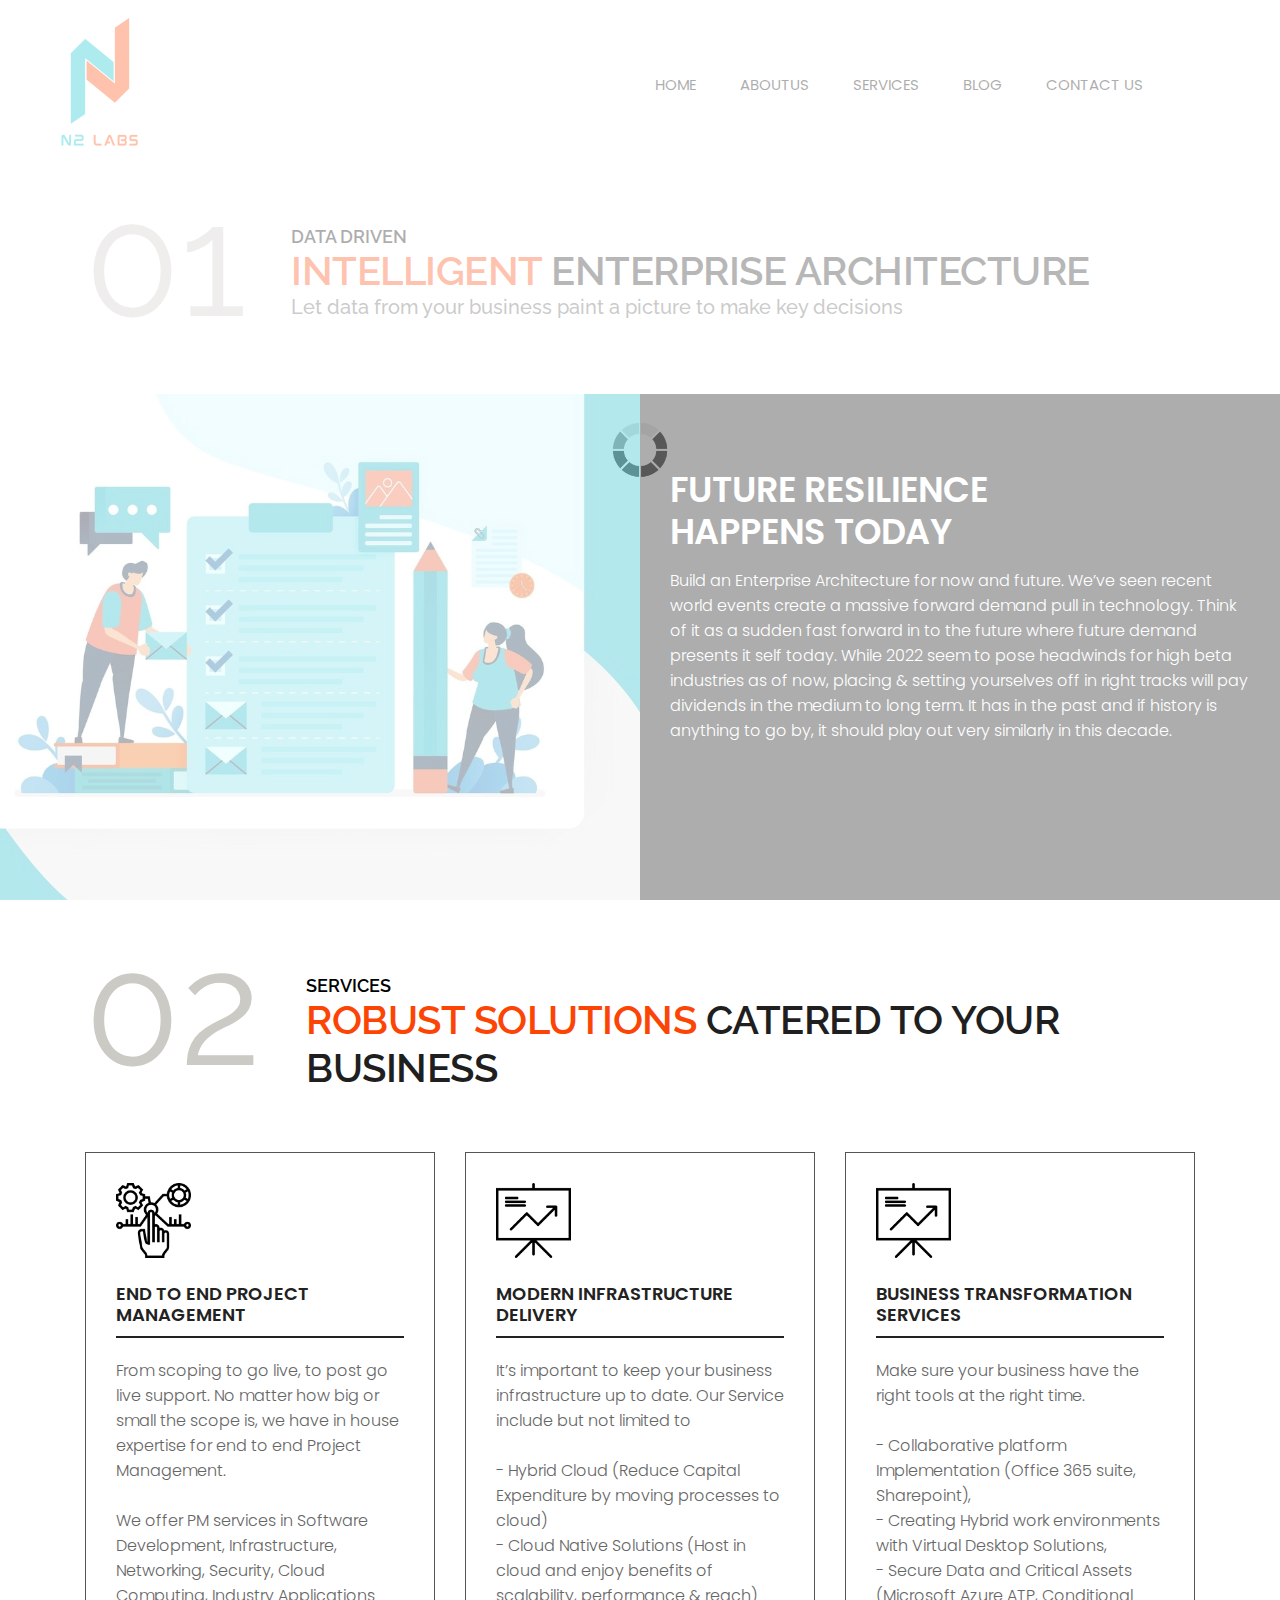
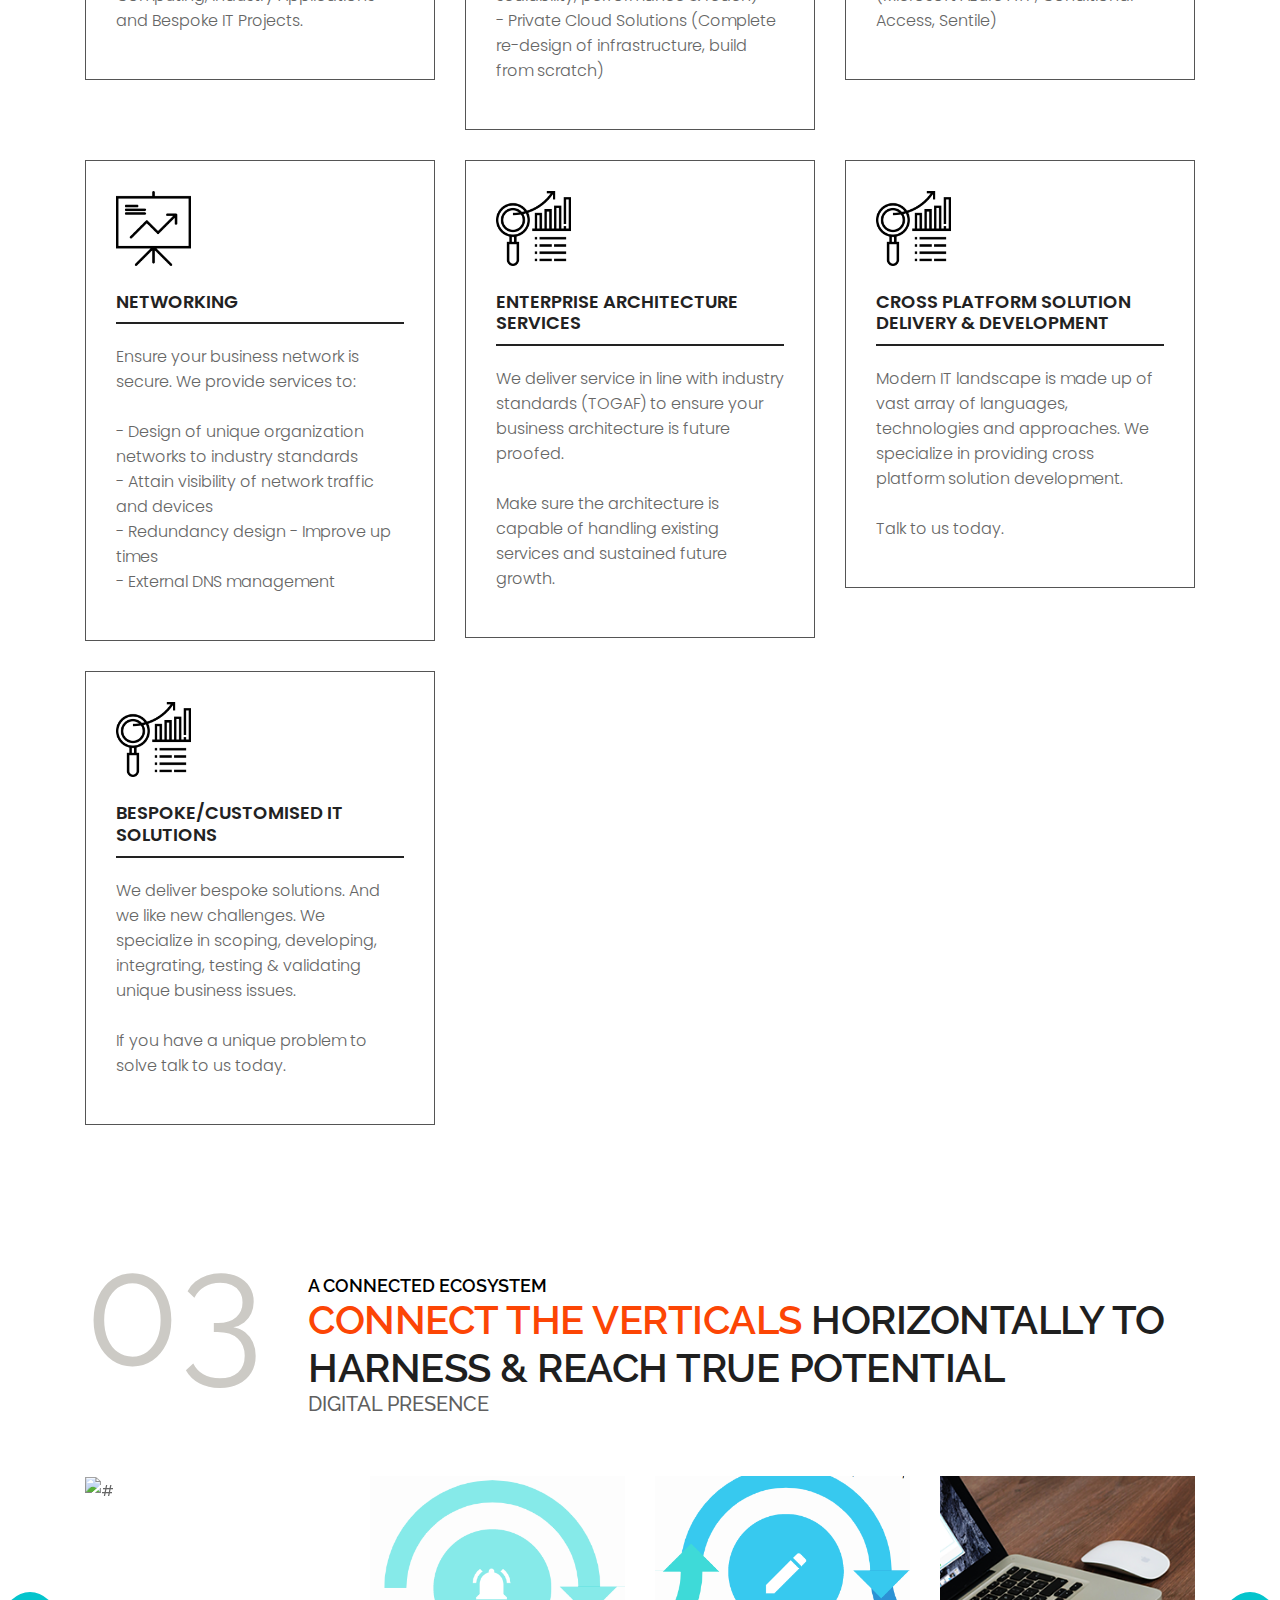
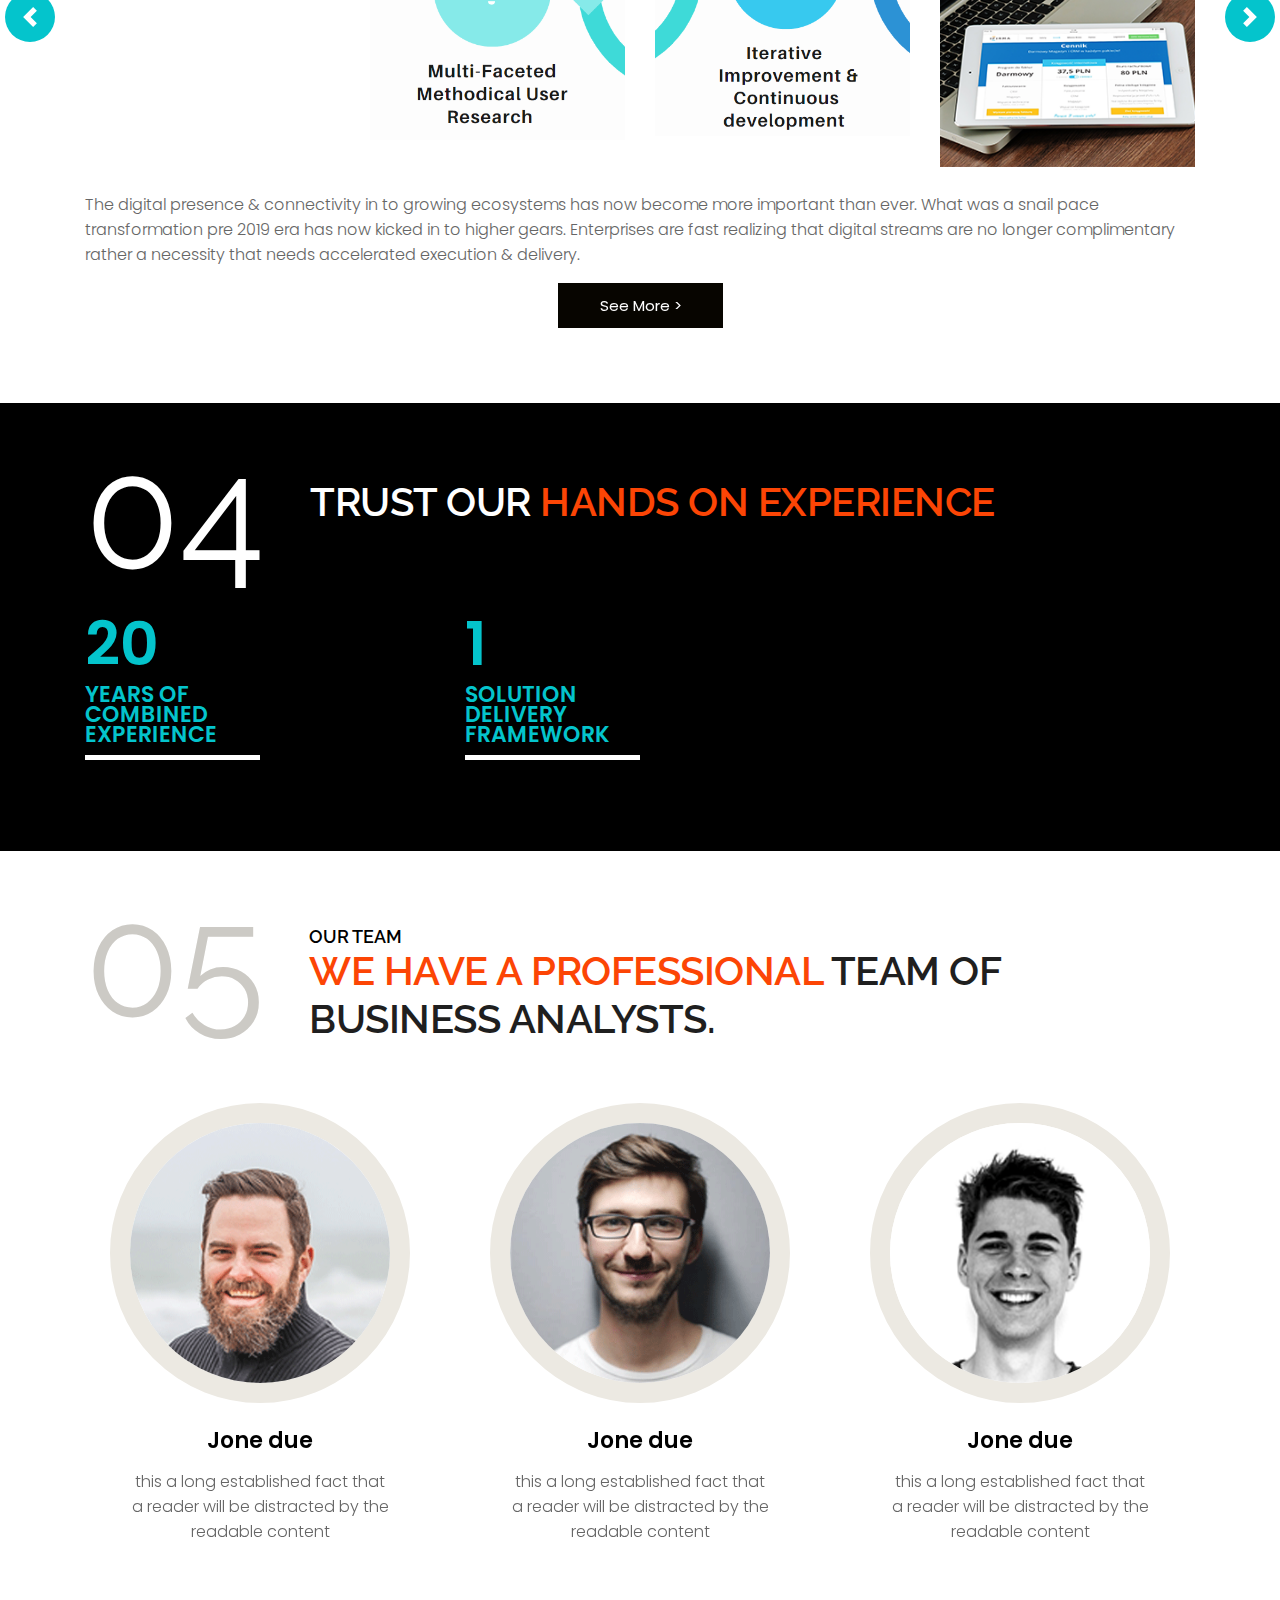
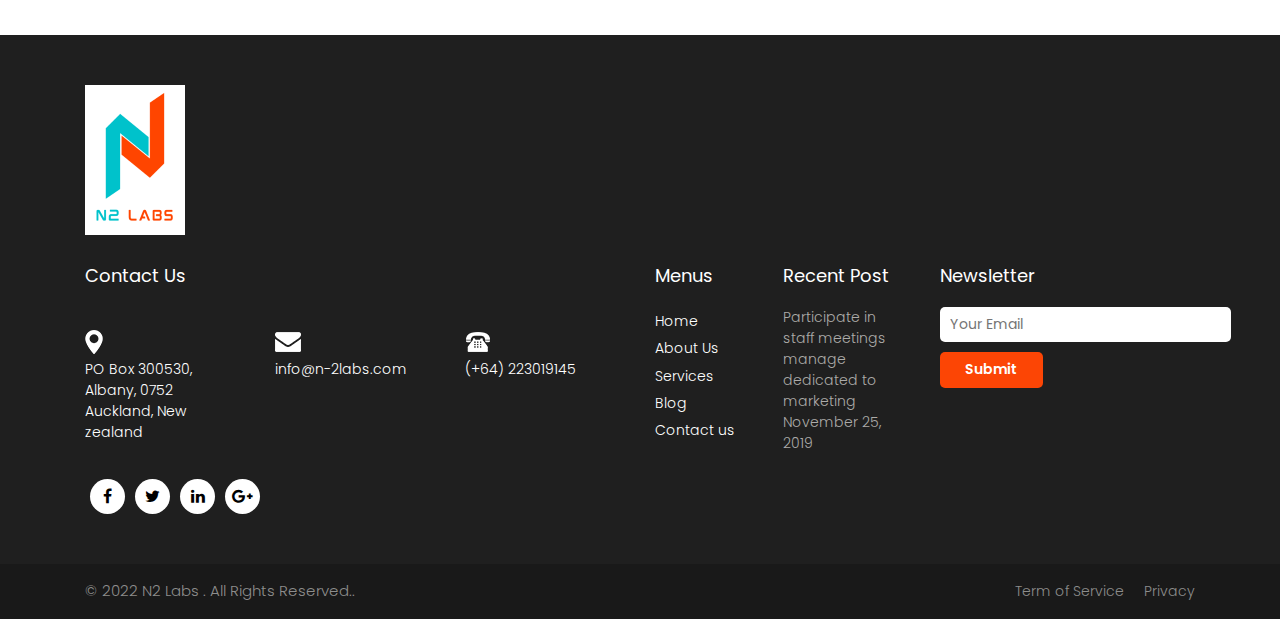
==== commit 1d4002cb: "wrkip" ====
--- a/index.html
+++ b/index.html
@@ -136,9 +136,9 @@
 						     <p class="section_count">01</p>
 						   </div>
 						   <div class="right">
-						    <p class="small_tag">About us</p>
-                            <h2><span class="theme_color">WE CAN</span> HELP YOUR business GROW</h2>
-                            <p class="large">Get your Business in 4 easy steps</p>
+						    <p class="small_tag">DATA DRIVEN </p>
+                            <h2><span class="theme_color">INTELLIGENT</span> ENTERPRISE ARCHITECTURE</h2>
+                            <p class="large">Let data from your business paint a picture to make key decisions</p>
 						  </div>	
                         </div>
                     </div>
@@ -159,11 +159,12 @@
                 </div>
 
                 <div class="col-lg-6 col-md-12 white_fonts layout_padding padding_left_right">
-                    <h3 class="small_heading">EVERYTHING<br>YOU NEED IN ONE SOLUTION</h3>
-                    <p>It is a long established fact that a reader will be distracted by the readable content of a page when looking at its layout. 
-					The point of using Lorem Ipsum is that it has a more-or-less normal distribution of letters, as opposed to using 'Content here, 
-					content here', making it look like readable English. Many desktop publishing packages and web page editors now use Lorem Ipsum as 
-					their default model..</p>
+                    <h3 class="small_heading">FUTURE RESILIENCE<br>HAPPENS TODAY</h3>
+                    <p>Build an Enterprise Architecture for now and future. We’ve seen recent world events create a massive forward demand pull in technology.
+                         Think of it as a sudden fast forward in to the future where future demand presents it self today.
+                          While 2022 seem to pose headwinds for high beta industries as of now,
+                           placing & setting yourselves off in right tracks will pay dividends in the medium to long term.
+                            It has in the past and if history is anything to go by, it should play out very similarly in this decade.</p>
                 </div>
             </div>
         </div>
@@ -171,6 +172,7 @@
     <!-- end section -->
 	
 	<!-- section -->
+    <!--
     <div class="section layout_padding">
         <div class="container">
             <div class="row">
@@ -277,9 +279,150 @@
 			   
 			</div>
         </div>
+    </div> -->
+	<!-- end section -->
+	<div class="section layout_padding">
+        <div class="container">
+            <div class="row">
+                <div class="col-md-12">
+                    <div class="full">
+                        <div class="heading_main text_align_left">
+						   <div class="left">
+						     <p class="section_count">02</p>
+						   </div>
+						   <div class="right">
+						    <p class="small_tag">SERVICES</p>
+                            <h2><span class="theme_color">Robust Solutions</span> Catered to your business</h2>
+                          </div>	
+                        </div>
+                    </div>
+                </div>
+            </div>
+			<div class="row margin-top_30">
+			
+			   <div class="col-sm-6 col-md-4">
+			     <div class="service_blog">
+				    <div class="service_icons">
+					   <img width="75" height="75" src="img/icon-1.png" alt="#">
+					</div>
+					<div class="full">
+					   <h4>End to End Project Management</h4>
+					</div>
+					<div class="full">
+					  <p>From scoping to go live, to post go live support. No matter how big or small the scope is, we have in house expertise for end to end Project Management. <br/><br/>
+					  We offer PM services in Software Development, Infrastructure, Networking, Security, Cloud Computing, Industry Applications and Bespoke IT Projects.</p>
+					</div>
+				 </div>
+			   </div>
+			   
+			   <div class="col-sm-6 col-md-4">
+			     <div class="service_blog">
+				    <div class="service_icons">
+					   <img width="75" height="75" src="img/icon-2.png" alt="#">
+					</div>
+					<div class="full">
+					   <h4>Modern Infrastructure Delivery </h4>
+					</div>
+					<div class="full">
+					  <p>It’s important to keep your business infrastructure up to date. Our Service include but not limited to <br/><br/>
+					  -	Hybrid Cloud (Reduce Capital Expenditure by moving processes to cloud)<br/>
+					  -	Cloud Native Solutions (Host in cloud and enjoy benefits of scalability, performance & reach)<br/>
+					  - Private Cloud Solutions (Complete re-design of infrastructure, build from scratch)<br/>
+
+			  </p>
+					</div>
+				 </div>
+			   </div>
+			   
+				<div class="col-sm-6 col-md-4">
+			     <div class="service_blog">
+				    <div class="service_icons">
+					   <img width="75" height="75" src="img/icon-2.png" alt="#">
+					</div>
+					<div class="full">
+					   <h4>Business Transformation Services </h4>
+					</div>
+					<div class="full">
+					  <p>Make sure your business have the right tools at the right time. <br/><br/>
+						-	Collaborative platform Implementation (Office 365 suite, Sharepoint), <br/>
+						-	Creating Hybrid work environments with Virtual Desktop Solutions, <br/>
+						-   Secure Data and Critical Assets (Microsoft Azure ATP, Conditional Access, Sentile) 
+					  </p>
+					</div>
+				 </div>
+			   </div>
+			   
+				<div class="col-sm-6 col-md-4">
+			     <div class="service_blog">
+				    <div class="service_icons">
+					   <img width="75" height="75" src="img/icon-2.png" alt="#">
+					</div>
+					<div class="full">
+					   <h4>Networking </h4>
+					</div>
+					<div class="full">
+					  <p>Ensure your business network is secure. We provide services to:<br/><br/>
+					  -	Design of unique organization networks to industry standards <br/>
+					  -	Attain visibility of network traffic and devices <br/>
+					  -	Redundancy design - Improve up times <br/>
+					  -	External DNS management
+					  </p>
+					</div>
+				 </div>
+			   </div>
+			   
+			   <div class="col-sm-6 col-md-4">
+			     <div class="service_blog">
+				    <div class="service_icons">
+					   <img width="75" height="75" src="img/icon-5.png" alt="#">
+					</div>
+					<div class="full">
+					   <h4>Enterprise Architecture Services </h4>
+					</div>
+					<div class="full">
+					  <p>We deliver service in line with industry standards (TOGAF) 
+					  to ensure your business architecture is future proofed. <br/> <br/>
+					  Make sure the architecture is capable of handling existing services and sustained future growth. </p>
+					</div>
+				 </div>
+			   </div>
+			   
+			   <div class="col-sm-6 col-md-4">
+			     <div class="service_blog">
+				    <div class="service_icons">
+					   <img width="75" height="75" src="img/icon-5.png" alt="#">
+					</div>
+					<div class="full">
+					   <h4>Cross Platform Solution Delivery & Development </h4>
+					</div>
+					<div class="full">
+					  <p>Modern IT landscape is made up of vast array of languages, technologies and approaches. 
+					  We specialize in providing cross platform solution development. <br/> <br/>
+					  Talk to us today.  <br/>
+					</div>
+				 </div>
+			   </div>
+			   
+			   <div class="col-sm-6 col-md-4">
+			     <div class="service_blog">
+				    <div class="service_icons">
+					   <img width="75" height="75" src="img/icon-5.png" alt="#">
+					</div>
+					<div class="full">
+					   <h4>Bespoke/Customised IT solutions </h4>
+					</div>
+					<div class="full">
+					  <p>We deliver bespoke solutions. And we like new challenges. 
+					  We specialize in scoping, developing, integrating, testing & validating unique business issues.  <br/> <br/>
+					  If you have a unique problem to solve talk to us today.
+					</div>
+				 </div>
+			   </div>
+			   
+			</div>
+        </div>
     </div>
 	<!-- end section -->
-	
 	<!-- section -->
     <div class="section layout_padding">
         <div class="container">
@@ -291,9 +434,9 @@
 						     <p class="section_count">03</p>
 						   </div>
 						   <div class="right">
-						    <p class="small_tag">Portfolio</p>
-                            <h2><span class="theme_color">CHOOSE A</span> PROFESSIONAL DESIGN</h2>
-							<p class="large">Websites</p>
+						    <p class="small_tag">A CONNECTED ECOSYSTEM</p>
+                            <h2><span class="theme_color">CONNECT THE VERTICALS</span> HORIZONTALLY TO HARNESS & REACH TRUE POTENTIAL</h2>
+							<p class="large">DIGITAL PRESENCE</p>
                           </div>	
                         </div>
                     </div>
@@ -308,7 +451,7 @@
                             <div class="carousel-item active">
                                 <div class="row">
                                     <div class="col-lg-3 col-md-6 col-sm-12">
-                                        <img class="img-responsive" src="images/img2.png" alt="#" />
+                                        <img class="img-responsive" src="images/4.png" alt="#" />
                                     </div>
                                     <div class="col-lg-3 col-md-6 col-sm-12">
                                         <img class="img-responsive" src="images/img2.png" alt="#" />
@@ -324,7 +467,7 @@
                             <div class="carousel-item">
                                 <div class="row">
                                     <div class="col-lg-3 col-md-6 col-sm-12">
-                                        <img class="img-responsive" src="images/img2.png" alt="#" />
+                                        <img class="img-responsive" src="images/4.png" alt="#" />
                                     </div>
                                     <div class="col-lg-3 col-md-6 col-sm-12">
                                         <img class="img-responsive" src="images/img2.png" alt="#" />
@@ -351,7 +494,8 @@
                 </div>
 
                 <div class="col-lg-12">
-                    <p>It is a long established fact that a reader will be distracted by the readable content of a page when looking at its layout. The point of using Lorem Ipsum is that it has a more-or-less normal distribution of letters, as opposed to using 'Content here, content here', making it look like readable English. Many desktop publishing packages and web page editors now use Lorem Ipsum as their default model text, and a search for 'lorem ipsum' will uncover many web sites still in their</p>
+                    <p>The digital presence & connectivity in to growing ecosystems has now become more important than ever. What was a snail pace transformation pre 2019 era has now kicked in to higher gears.
+                        Enterprises are fast realizing that digital streams are no longer complimentary rather a necessity that needs accelerated execution & delivery.</p>
                 </div>
 
                 <div class="col-lg-12">
@@ -376,43 +520,33 @@
 						     <p class="section_count">04</p>
 						   </div>
 						   <div class="right">
-						    <h2>Create <span class="theme_color">PERSONALISED Business</h2>
-							<p class="large">What we done</p>
+						    <h2>TRUST OUR <span class="theme_color">HANDS ON EXPERIENCE</h2>
+							<!-- <p class="large">What we done</p> -->
                           </div>	
                         </div>
                     </div>
                 </div>
             </div>
-			<div class="row margin-top_30">
-                <div class="col-lg-12 margin-top_30 white_fonts">
-                    <p>ss normal distribution of letters, as opposed to using 'Content here, content here', making it look like readable English. Many desktop publishing packages and web page editors now use Lorem Ipsum as their default model text, and a search for 'lorem ipsum' will uncover many web sites still in theirss normal distribution of letters, as opposed to using 'Content here, content here', making it look like re ed r</p>
-                </div>
-                <div class="col-lg-12">
-                    <div class="full">
-                        <a href="about.html" class="contact_bt">Read More ></a>
-                    </div>
-                </div>
-            </div>
+			
 			<div class="row margin-top_30 counter_section">
 			   <div class="col-sm-12 col-md-4">
 	        <div class="counter margin-top_30">
       
-      <h2 class="timer count-title count-number" data-to="23" data-speed="1500"></h2>
-       <p class="count-text">NOMINATIONS</p>
+       <h2 class="timer count-title count-number" data-to="37" data-speed="1500"></h2> 
+       <p class="count-text">YEARS OF COMBINED EXPERIENCE</p>
     </div>
 	        </div>
               <div class="col-sm-12 col-md-4">
                <div class="counter margin-top_30">
       
-      <h2 class="timer count-title count-number" data-to="7" data-speed="1500"></h2>
-      <p class="count-text">AWARDS</p>
+        <h2 class="timer count-title count-number" data-to="1" data-speed="1500"></h2> 
+      <p class="count-text">SOLUTION DELIVERY FRAMEWORK</p>
     </div>
               </div>
               <div class="col-sm-12 col-md-4">
                   <div class="counter margin-top_30">
      
-      <h2 class="timer count-title count-number" data-to="31" data-speed="1500"></h2>
-      <p class="count-text">AGENCIES</p>
+     
     </div></div>
 			</div>
 		
@@ -622,11 +756,11 @@
                                 <img src="images/social1.png">
                             </div>
                             <div class="full white_fonts">
-                                <p>PO Box 300530, Albany, 0752
+                                 <p>PO Box 300530,<br> Albany, 0752
                                     <br>Auckland, New zealand</p>
                             </div>
                         </div>
-                        <div class="col-md-5">
+                        <div class="col-md-4">
                             <div class="full icon">
                                 <img src="images/social2.png">
                             </div>
@@ -635,13 +769,13 @@
                                     </p>
                             </div>
                         </div>
-                        <div class="col-md-3">
+                        <div class="col-md-4">
                             <div class="full icon">
                                 <img src="images/social3.png">
                             </div>
                             <div class="full white_fonts">
-                                <p>+7586656566
-                                    <br>+7586656566</p>
+                                <p>(+64) 223019145
+                                    
                             </div>
                         </div>
 						<div class="col-md-12">
@@ -697,7 +831,7 @@
         <div class="container">
             <div class="row">
                 <div class="col-12">
-                    <p class="crp">© 2019 Business . All Rights Reserved.</p>
+                    <p class="crp">© 2022 N2 Labs . All Rights Reserved..</p>
                     <ul class="bottom_menu">
                         <li><a href="#">Term of Service</a></li>
                         <li><a href="#">Privacy</a></li>
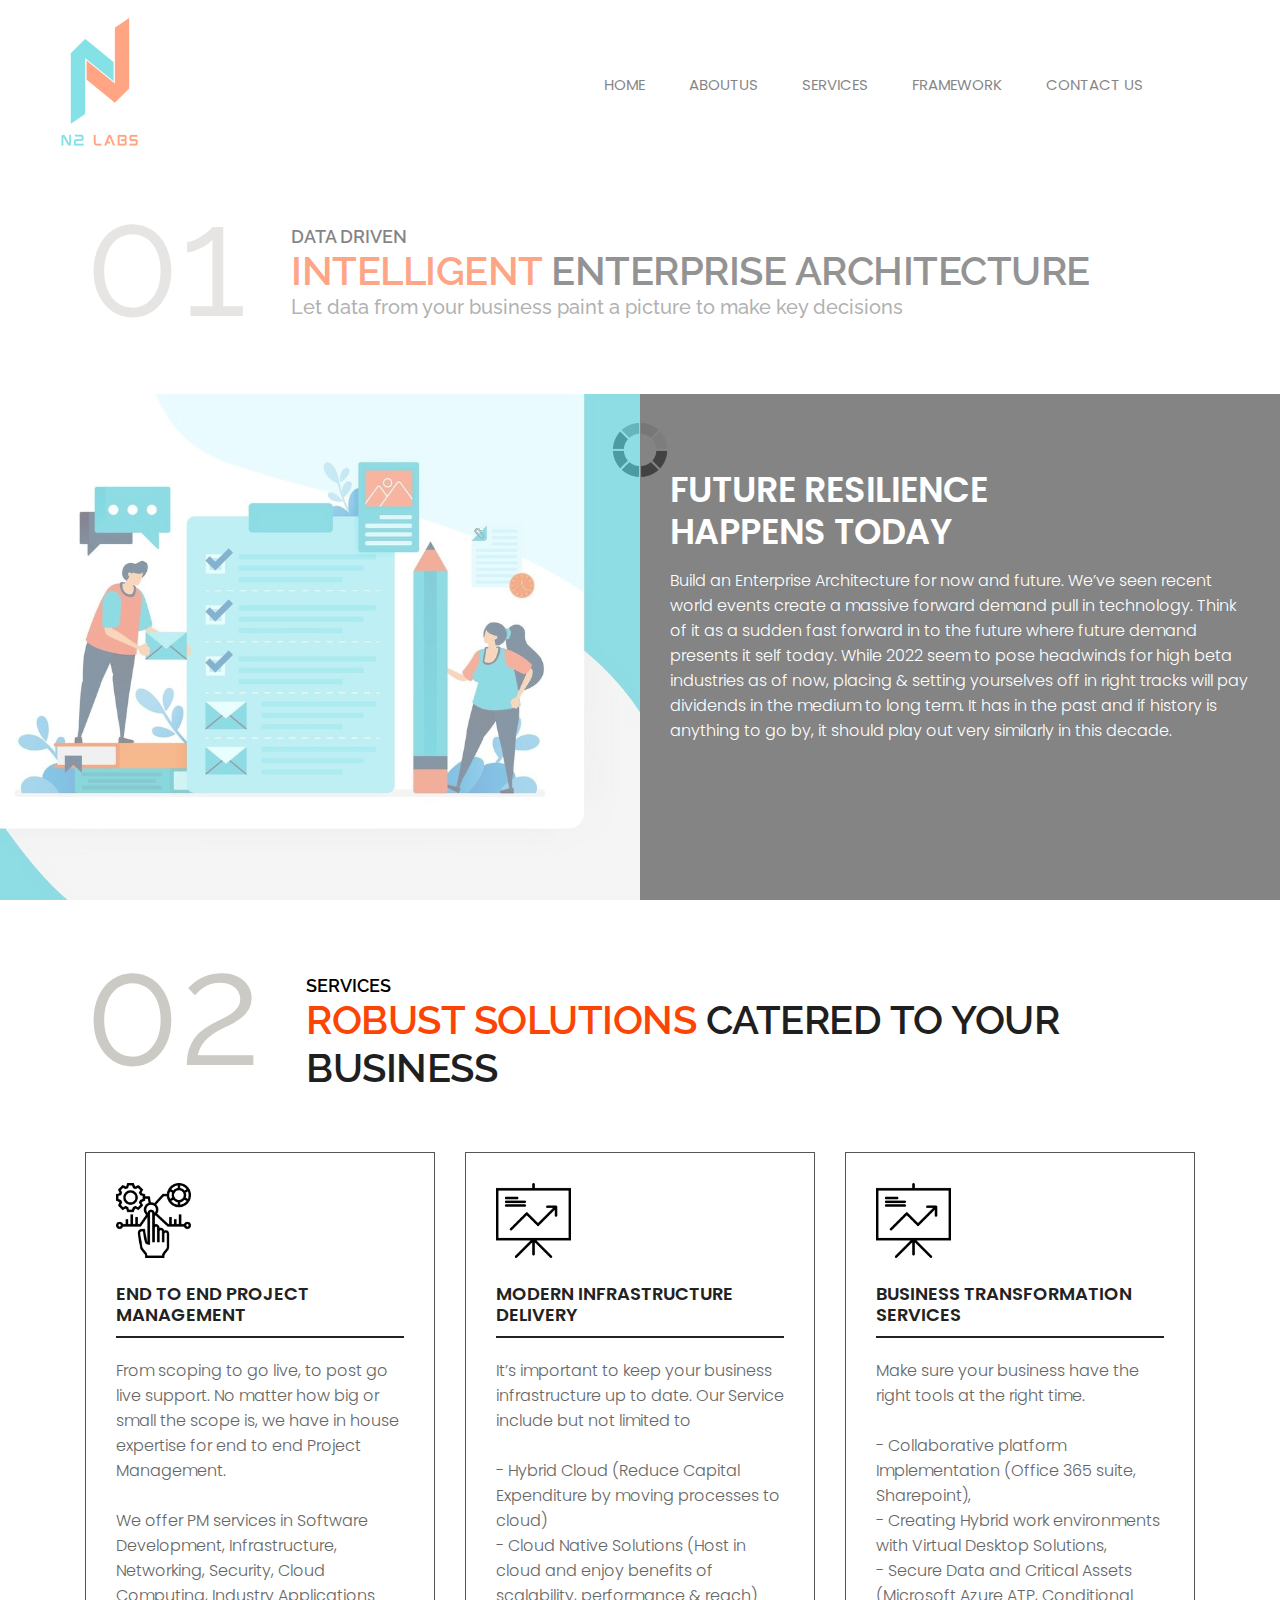
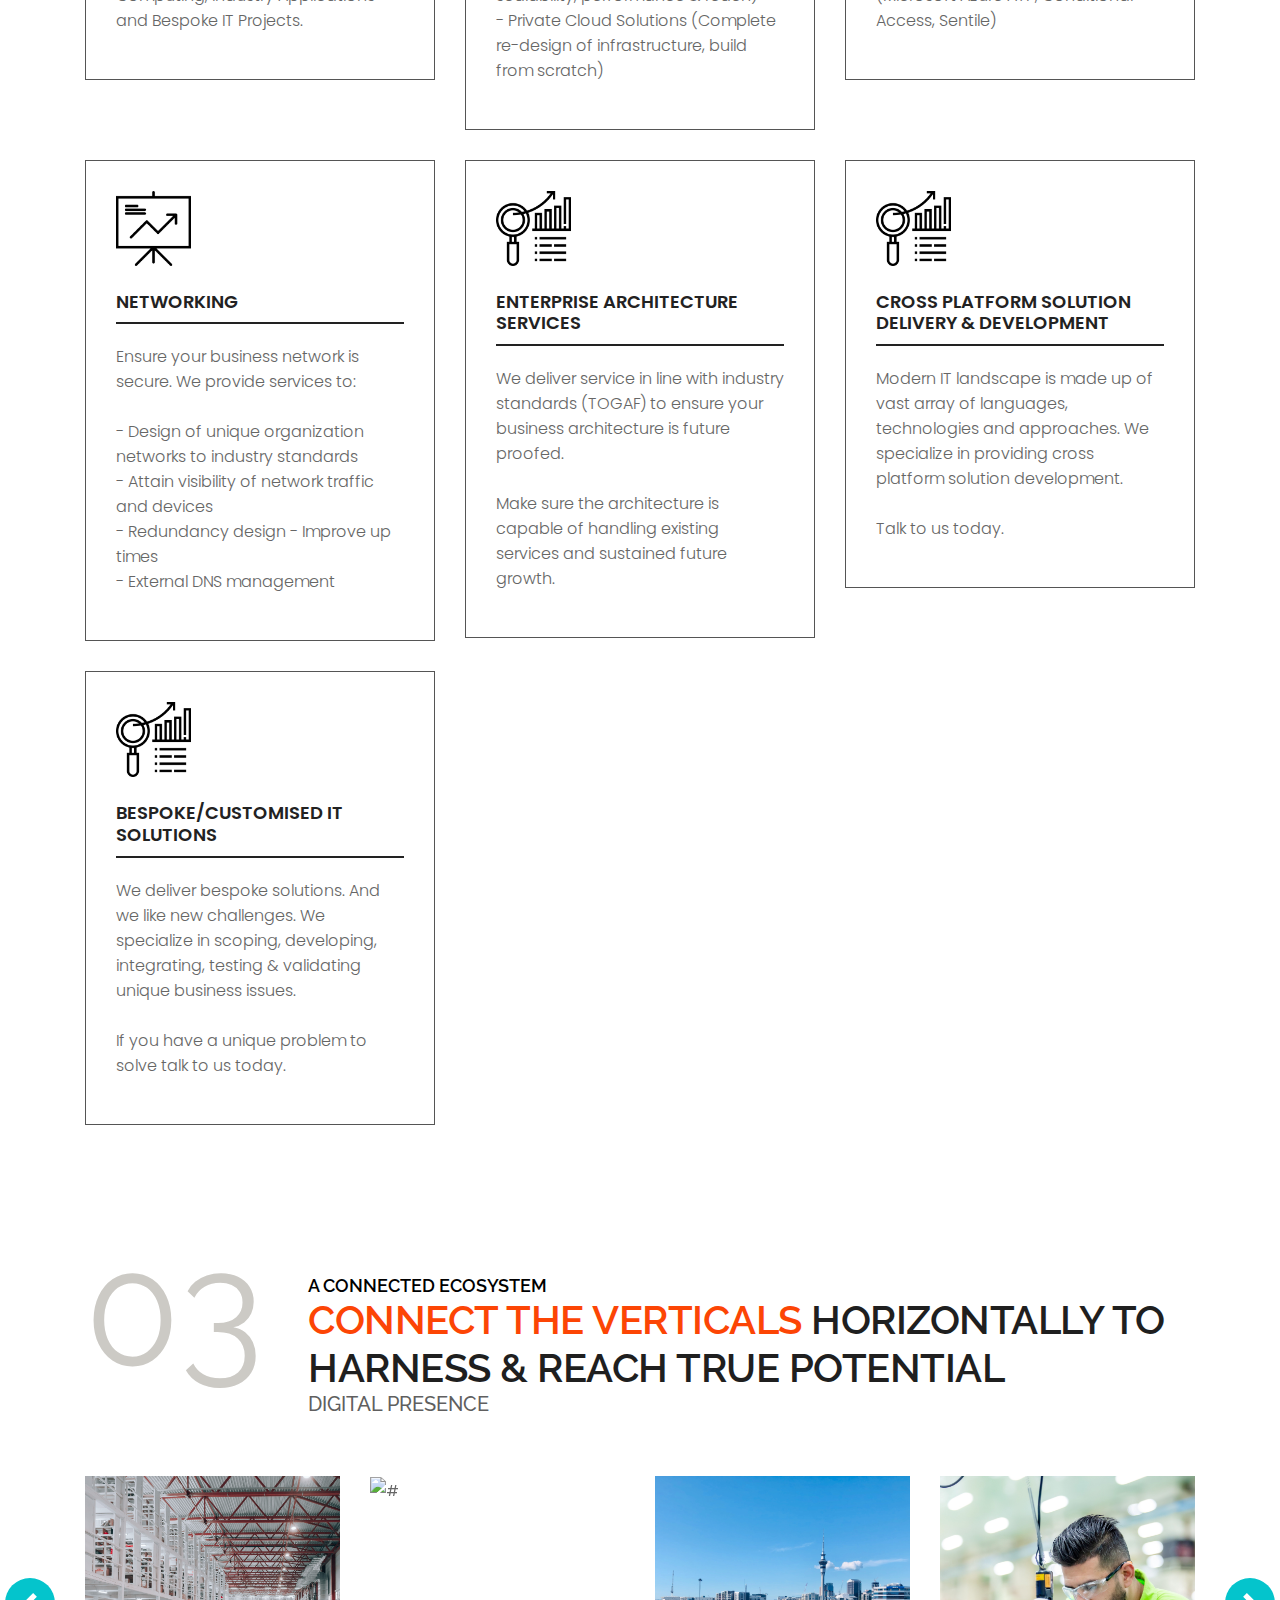
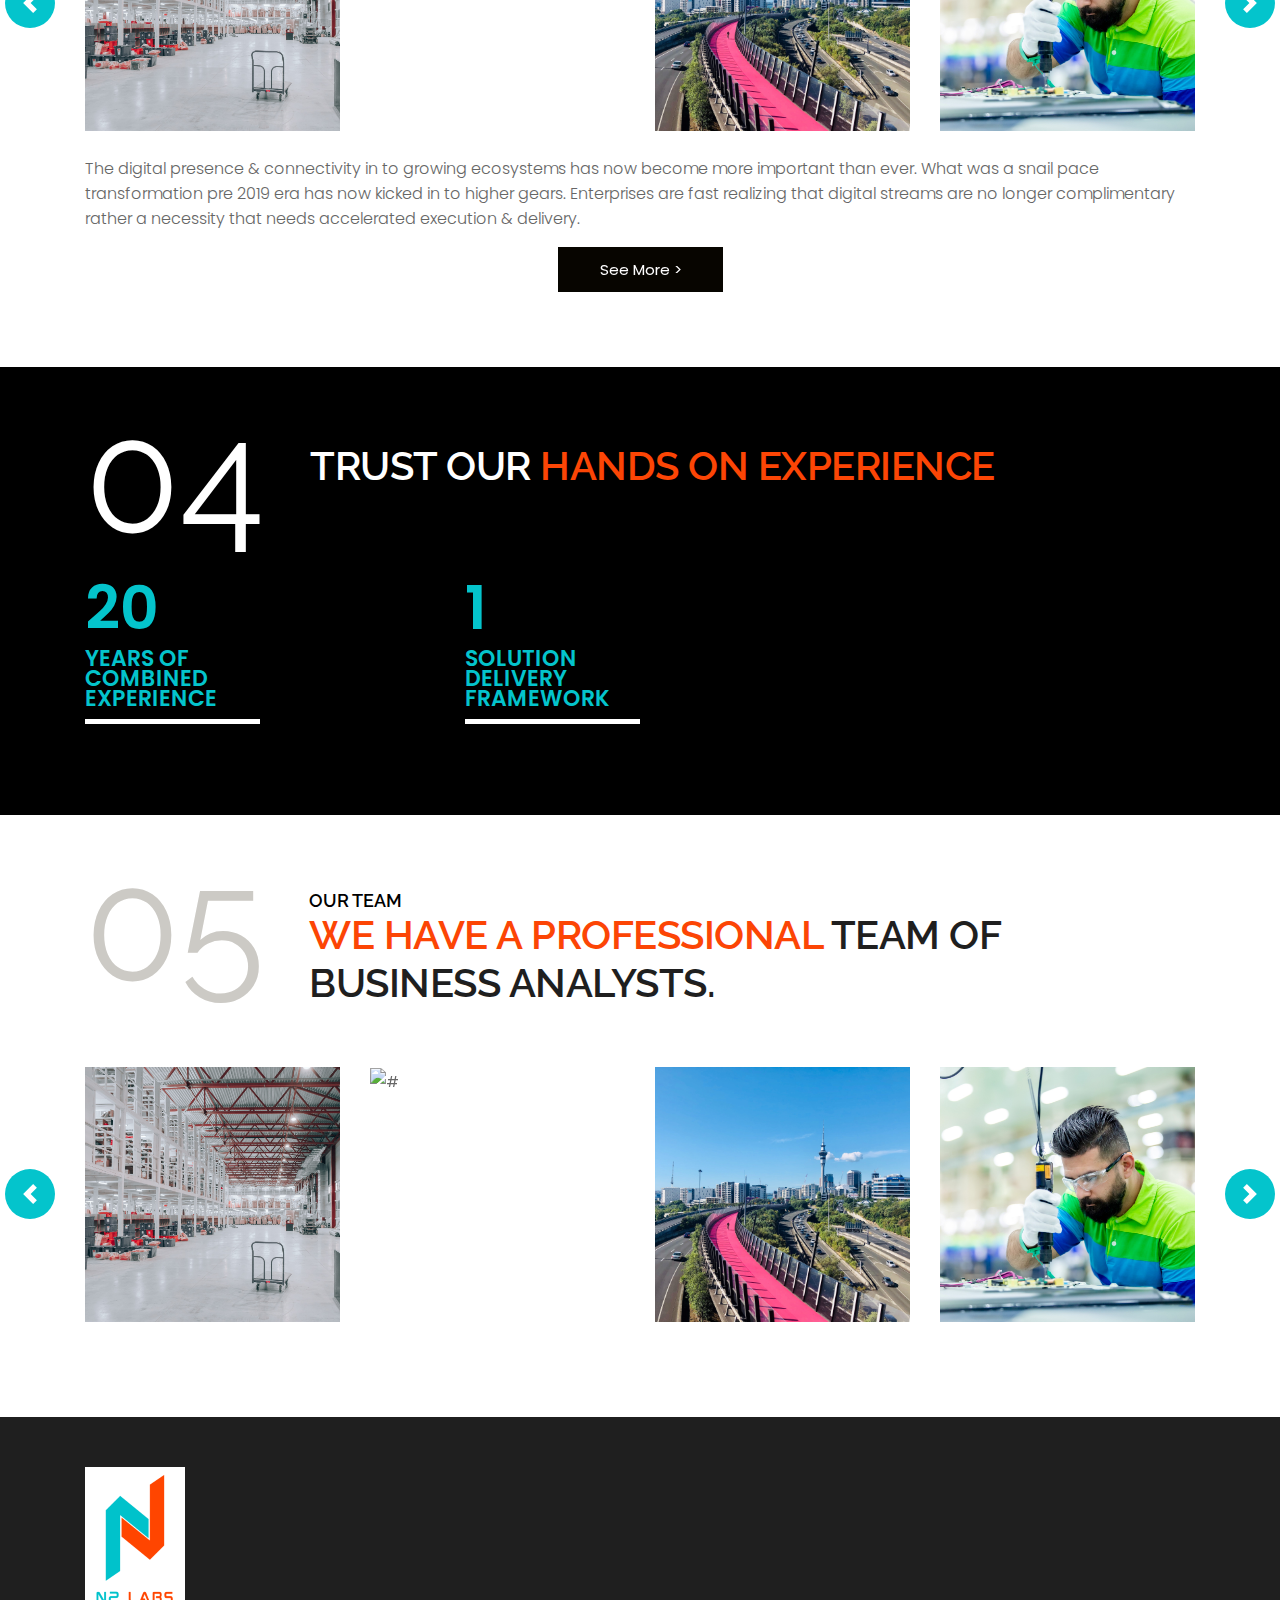
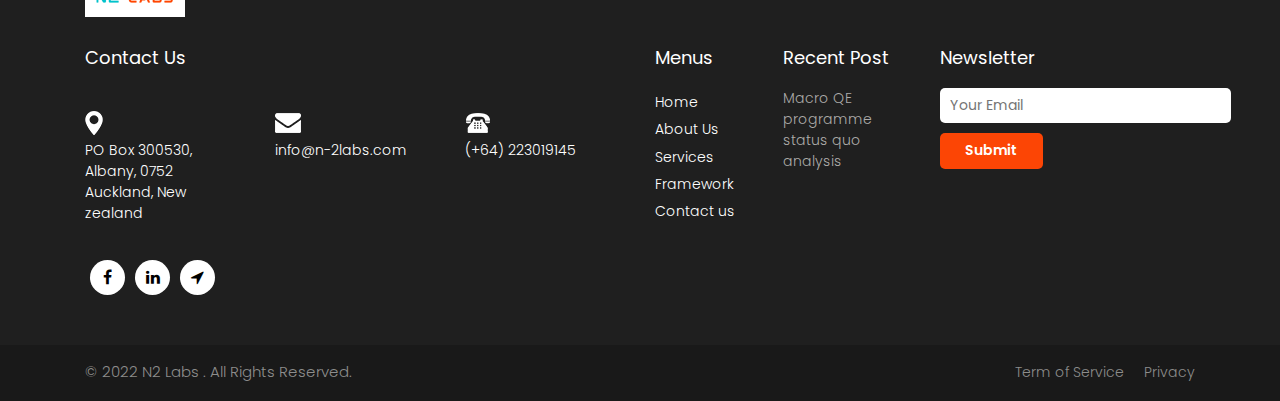
==== commit c9ad7c97: "Draft 1.0.0 push" ====
--- a/index.html
+++ b/index.html
@@ -10,7 +10,7 @@
     <meta name="viewport" content="width=device-width, minimum-scale=1.0, maximum-scale=1.0, user-scalable=no">
 
     <!-- Site Metas -->
-    <title>RD Business - Responsive HTML5 Template</title>
+    <title>N2 Labs</title>
     <meta name="keywords" content="">
     <meta name="description" content="">
     <meta name="author" content="">
@@ -63,9 +63,9 @@
                         <li><a class="nav-link active" href="index.html">Home</a></li>
                         <li><a class="nav-link" href="about.html">Aboutus</a></li>
                         <li><a class="nav-link" href="services.html">Services</a></li>
-                        <li><a class="nav-link" href="#">Blog</a></li>
+                        <li><a class="nav-link" href="framework.html">Framework</a></li>
 						<li><a class="nav-link" href="contact.html">Contact us</a></li>
-                       
+                        
                     </ul>
                 </div>
                
@@ -74,50 +74,7 @@
     </header>
     <!-- End header -->
 
-    <!-- Start Banner -->
-    <!--
-    <div class="ulockd-home-slider">
-        <div class="container-fluid">
-            <div class="row">
-                <div class="pogoSlider col-md-4 float-right" >
-                    <div class="pogoSlider-slide" style="background-image:url(img/banner-img.jpg);">
-                        <div class="container">
-                            <div class="row">
-                                <div class="col-md-12">
-                                    <div class="slide_text">
-                                         <h3>Trusted and<br>Professional Advisers</h3>
-                                        <br>
-                                        <h4><span class="theme_color">For your Business</span></h4>
-                                        <br>
-                                        <p>Showcase your Profile to the world using online CV builder and Get Hired Faster</p>
-                                        <a class="contact_bt" href="about.html">About us</a> 
-                                    </div>
-                                </div>
-                            </div>
-                        </div>
-                    </div>
-                    <div class="pogoSlider-slide col-md-4 float-right" style="background-image:url(img/banner-img.jpg);">
-                        <div class="container">
-                            <div class="row">
-                                <div class="col-md-12">
-                                    <div class="slide_text">
-                                       <h3>Trusted and<br>Professional Advisers</h3>
-                                        <br>
-                                        <h4><span class="theme_color">For your Business</span></h4>
-                                        <br>
-                                        <p>Showcase your Profile to the world using online CV builder and Get Hired Faster</p>
-                                        <a class="contact_bt" href="about.html">About us</a> 
-                                    </div>
-                                </div>
-                            </div>
-                        </div>
-                    </div>
-                </div>
-                
-            </div>
-        </div>
-    </div> -->
-    <!-- End Banner -->
+   
     <div class="section layout_padding">
         <div class="container">
             <div class="row">
@@ -171,116 +128,8 @@
     </div>
     <!-- end section -->
 	
-	<!-- section -->
-    <!--
-    <div class="section layout_padding">
-        <div class="container">
-            <div class="row">
-                <div class="col-md-12">
-                    <div class="full">
-                        <div class="heading_main text_align_left">
-						   <div class="left">
-						     <p class="section_count">02</p>
-						   </div>
-						   <div class="right">
-						    <p class="small_tag">SERVICES</p>
-                            <h2><span class="theme_color">How to provide</span> tools that help anyone give a voice to their ideas</h2>
-                          </div>	
-                        </div>
-                    </div>
-                </div>
-            </div>
-			<div class="row margin-top_30">
-			
-			   <div class="col-sm-6 col-md-4">
-			     <div class="service_blog">
-				    <div class="service_icons">
-					   <img width="75" height="75" src="img/icon-1.png" alt="#">
-					</div>
-					<div class="full">
-					   <h4>DIGITAL marketing</h4>
-					</div>
-					<div class="full">
-					  <p>Lorem Ipsum is simply dummy text of the printing and typesetting industry. Lorem Ipsum has been the industry's standard dummy text ever since</p>
-					</div>
-				 </div>
-			   </div>
-			   
-			   <div class="col-sm-6 col-md-4">
-			     <div class="service_blog">
-				    <div class="service_icons">
-					   <img width="75" height="75" src="img/icon-2.png" alt="#">
-					</div>
-					<div class="full">
-					   <h4>DIGITAL marketing</h4>
-					</div>
-					<div class="full">
-					  <p>Lorem Ipsum is simply dummy text of the printing and typesetting industry. Lorem Ipsum has been the industry's standard dummy text ever since</p>
-					</div>
-				 </div>
-			   </div>
-			   
-			   <div class="col-sm-6 col-md-4">
-			     <div class="service_blog">
-				    <div class="service_icons">
-					   <img width="75" height="75" src="img/icon-3.png" alt="#">
-					</div>
-					<div class="full">
-					   <h4>DIGITAL marketing</h4>
-					</div>
-					<div class="full">
-					  <p>Lorem Ipsum is simply dummy text of the printing and typesetting industry. Lorem Ipsum has been the industry's standard dummy text ever since</p>
-					</div>
-				 </div>
-			   </div>
-			   
-			   <div class="col-sm-6 col-md-4">
-			     <div class="service_blog">
-				    <div class="service_icons">
-					   <img width="75" height="75" src="img/icon-4.png" alt="#">
-					</div>
-					<div class="full">
-					   <h4>DIGITAL marketing</h4>
-					</div>
-					<div class="full">
-					  <p>Lorem Ipsum is simply dummy text of the printing and typesetting industry. Lorem Ipsum has been the industry's standard dummy text ever since</p>
-					</div>
-				 </div>
-			   </div>
-			   
-			   <div class="col-sm-6 col-md-4">
-			     <div class="service_blog">
-				    <div class="service_icons">
-					   <img width="75" height="75" src="img/icon-5.png" alt="#">
-					</div>
-					<div class="full">
-					   <h4>DIGITAL marketing</h4>
-					</div>
-					<div class="full">
-					  <p>Lorem Ipsum is simply dummy text of the printing and typesetting industry. Lorem Ipsum has been the industry's standard dummy text ever since</p>
-					</div>
-				 </div>
-			   </div>
-			   
-			   <div class="col-sm-6 col-md-4">
-			     <div class="service_blog">
-				    <div class="service_icons">
-					   <img width="75" height="75" src="img/icon-6.png" alt="#">
-					</div>
-					<div class="full">
-					   <h4>DIGITAL marketing</h4>
-					</div>
-					<div class="full">
-					  <p>Lorem Ipsum is simply dummy text of the printing and typesetting industry. Lorem Ipsum has been the industry's standard dummy text ever since</p>
-					</div>
-				 </div>
-			   </div>
-			   
-			   
-			</div>
-        </div>
-    </div> -->
-	<!-- end section -->
+	
+	
 	<div class="section layout_padding">
         <div class="container">
             <div class="row">
@@ -446,38 +295,39 @@
                 <div class="col-lg-12 margin-top_30">
                     <div id="demo" class="carousel slide" data-ride="carousel">
 
-                        <!-- The slideshow -->
-                        <div class="carousel-inner">
+                         <!-- The slideshow -->
+						 <div class="carousel-inner">
                             <div class="carousel-item active">
                                 <div class="row">
                                     <div class="col-lg-3 col-md-6 col-sm-12">
-                                        <img class="img-responsive" src="images/4.png" alt="#" />
+                                        <img class="img-responsive" src="images/pic-1.jpg" alt="#" />
                                     </div>
                                     <div class="col-lg-3 col-md-6 col-sm-12">
-                                        <img class="img-responsive" src="images/img2.png" alt="#" />
+                                        <img class="img-responsive" src="images/pic-2.jpg" alt="#" />
                                     </div>
                                     <div class="col-lg-3 col-md-6 col-sm-12">
-                                        <img class="img-responsive" src="images/img3.png" alt="#" />
-                                    </div>
+                                        <img class="img-responsive" src="images/pic-3.jpg" alt="#" />
+                                    </div> 
                                     <div class="col-lg-3 col-md-6 col-sm-12">
-                                        <img class="img-responsive" src="images/img4.png" alt="#" />
+                                        <img class="img-responsive" src="images/pic-4.jpg" alt="#" />
                                     </div>
                                 </div>
                             </div>
                             <div class="carousel-item">
                                 <div class="row">
-                                    <div class="col-lg-3 col-md-6 col-sm-12">
-                                        <img class="img-responsive" src="images/4.png" alt="#" />
-                                    </div>
-                                    <div class="col-lg-3 col-md-6 col-sm-12">
-                                        <img class="img-responsive" src="images/img2.png" alt="#" />
-                                    </div>
-                                    <div class="col-lg-3 col-md-6 col-sm-12">
-                                        <img class="img-responsive" src="images/img3.png" alt="#" />
-                                    </div>
-                                    <div class="col-lg-3 col-md-6 col-sm-12">
-                                        <img class="img-responsive" src="images/img4.png" alt="#" />
-                                    </div>
+                                   	<div class="col-lg-3 col-md-6 col-sm-12">
+                                     <img class="img-responsive" src="images/pic-6.jpg" alt="#" />
+                                    </div>
+									<div class="col-lg-3 col-md-6 col-sm-12">
+                                        <img class="img-responsive" src="images/pic-7.jpg" alt="#" />
+                                    </div>
+									<div class="col-lg-3 col-md-6 col-sm-12">
+                                        <img class="img-responsive" src="images/pic-5.jpg" alt="#" />
+                                    </div>
+									<div class="col-lg-3 col-md-6 col-sm-12">
+                                        <img class="img-responsive" src="images/pic-8.jpg" alt="#" />
+                                    </div>
+									
                                 </div>
                             </div>
                         </div>
@@ -574,161 +424,52 @@
             </div>
 			<div class="row margin-top_30">
                 <div class="col-lg-12 margin-top_30">
-                    <div id="team_slider" class="carousel slide" data-ride="carousel">
+					<div id="demo" class="carousel slide" data-ride="carousel">
 
                         <!-- The slideshow -->
                         <div class="carousel-inner">
                             <div class="carousel-item active">
                                 <div class="row">
-								
-                                    <div class="col-lg-4 col-md-4 col-sm-12">
-                                        <div class="full">
-										   <div class="full team_member_img text_align_center"> 
-										      <img src="img/img-7.png" alt="#" />
-											 <div class="social_icon_team">
-											    <ul class="social_icon">
-                                <li><a href="#"><i class="fa fa-facebook-f"></i></a></li>
-                                <li><a href="#"><i class="fa fa-twitter"></i></a></li>
-                                <li><a href="#"><i class="fa fa-linkedin"></i></a></li>
-                                <li><a href="#"><i class="fa fa-google-plus"></i></a></li>
-                                               </ul>
-                                             </div>											 
-										   </div>
-										   <div class="full text_align_center">
-										     <h3>Jone due</h3>
-										   </div>
-										   <div class="full text_align_center">
-										     <p>this a long established fact that a reader will be distracted by the readable content </p>
-										   </div>
-										</div>
-                                    </div>
-									
-                                   <div class="col-lg-4 col-md-4 col-sm-12">
-                                        <div class="full">
-										   <div class="full team_member_img text_align_center"> 
-										      <img src="img/img-8.png" alt="#" />
-											 <div class="social_icon_team">
-											    <ul class="social_icon">
-                                <li><a href="#"><i class="fa fa-facebook-f"></i></a></li>
-                                <li><a href="#"><i class="fa fa-twitter"></i></a></li>
-                                <li><a href="#"><i class="fa fa-linkedin"></i></a></li>
-                                <li><a href="#"><i class="fa fa-google-plus"></i></a></li>
-                                               </ul>
-                                             </div>											 
-										   </div>
-										   <div class="full text_align_center">
-										     <h3>Jone due</h3>
-										   </div>
-										   <div class="full text_align_center">
-										     <p>this a long established fact that a reader will be distracted by the readable content </p>
-										   </div>
-										</div>
-                                    </div>
-									
-                                   <div class="col-lg-4 col-md-4 col-sm-12">
-                                        <div class="full">
-										   <div class="full team_member_img text_align_center"> 
-										      <img src="img/img-9.png" alt="#" />
-											 <div class="social_icon_team">
-											    <ul class="social_icon">
-                                <li><a href="#"><i class="fa fa-facebook-f"></i></a></li>
-                                <li><a href="#"><i class="fa fa-twitter"></i></a></li>
-                                <li><a href="#"><i class="fa fa-linkedin"></i></a></li>
-                                <li><a href="#"><i class="fa fa-google-plus"></i></a></li>
-                                               </ul>
-                                             </div>											 
-										   </div>
-										   <div class="full text_align_center">
-										     <h3>Jone due</h3>
-										   </div>
-										   <div class="full text_align_center">
-										     <p>this a long established fact that a reader will be distracted by the readable content </p>
-										   </div>
-										</div>
+                                    <div class="col-lg-3 col-md-6 col-sm-12">
+                                        <img class="img-responsive" src="images/pic-1.jpg" alt="#" />
+                                    </div>
+                                    <div class="col-lg-3 col-md-6 col-sm-12">
+                                        <img class="img-responsive" src="images/pic-2.jpg" alt="#" />
+                                    </div>
+                                    <div class="col-lg-3 col-md-6 col-sm-12">
+                                        <img class="img-responsive" src="images/pic-3.jpg" alt="#" />
+                                    </div> 
+                                    <div class="col-lg-3 col-md-6 col-sm-12">
+                                        <img class="img-responsive" src="images/pic-4.jpg" alt="#" />
+                                    </div>
+                                </div>
+                            </div>
+                            <div class="carousel-item">
+                                <div class="row">
+                                   	<div class="col-lg-3 col-md-6 col-sm-12">
+                                     <img class="img-responsive" src="images/pic-6.jpg" alt="#" />
+                                    </div>
+									<div class="col-lg-3 col-md-6 col-sm-12">
+                                        <img class="img-responsive" src="images/pic-7.jpg" alt="#" />
+                                    </div>
+									<div class="col-lg-3 col-md-6 col-sm-12">
+                                        <img class="img-responsive" src="images/pic-5.jpg" alt="#" />
+                                    </div>
+									<div class="col-lg-3 col-md-6 col-sm-12">
+                                        <img class="img-responsive" src="images/pic-8.jpg" alt="#" />
                                     </div>
 									
                                 </div>
                             </div>
-                            <div class="carousel-item">
-                                <div class="row">
-								
-                                    <div class="col-lg-4 col-md-4 col-sm-12">
-                                        <div class="full">
-										   <div class="full team_member_img text_align_center"> 
-										      <img src="img/img-7.png" alt="#" />
-											 <div class="social_icon_team">
-											    <ul class="social_icon">
-                                <li><a href="#"><i class="fa fa-facebook-f"></i></a></li>
-                                <li><a href="#"><i class="fa fa-twitter"></i></a></li>
-                                <li><a href="#"><i class="fa fa-linkedin"></i></a></li>
-                                <li><a href="#"><i class="fa fa-google-plus"></i></a></li>
-                                               </ul>
-                                             </div>											 
-										   </div>
-										   <div class="full text_align_center">
-										     <h3>Jone due</h3>
-										   </div>
-										   <div class="full text_align_center">
-										     <p>this a long established fact that a reader will be distracted by the readable content </p>
-										   </div>
-										</div>
-                                    </div>
-									
-                                   <div class="col-lg-4 col-md-4 col-sm-12">
-                                        <div class="full">
-										   <div class="full team_member_img text_align_center"> 
-										      <img src="img/img-8.png" alt="#" />
-											 <div class="social_icon_team">
-											    <ul class="social_icon">
-                                <li><a href="#"><i class="fa fa-facebook-f"></i></a></li>
-                                <li><a href="#"><i class="fa fa-twitter"></i></a></li>
-                                <li><a href="#"><i class="fa fa-linkedin"></i></a></li>
-                                <li><a href="#"><i class="fa fa-google-plus"></i></a></li>
-                                               </ul>
-                                             </div>											 
-										   </div>
-										   <div class="full text_align_center">
-										     <h3>Jone due</h3>
-										   </div>
-										   <div class="full text_align_center">
-										     <p>this a long established fact that a reader will be distracted by the readable content </p>
-										   </div>
-										</div>
-                                    </div>
-									
-                                   <div class="col-lg-4 col-md-4 col-sm-12">
-                                        <div class="full">
-										   <div class="full team_member_img text_align_center"> 
-										      <img src="img/img-9.png" alt="#" />
-											 <div class="social_icon_team">
-											    <ul class="social_icon">
-                                <li><a href="#"><i class="fa fa-facebook-f"></i></a></li>
-                                <li><a href="#"><i class="fa fa-twitter"></i></a></li>
-                                <li><a href="#"><i class="fa fa-linkedin"></i></a></li>
-                                <li><a href="#"><i class="fa fa-google-plus"></i></a></li>
-                                               </ul>
-                                             </div>											 
-										   </div>
-										   <div class="full text_align_center">
-										     <h3>Jone due</h3>
-										   </div>
-										   <div class="full text_align_center">
-										     <p>this a long established fact that a reader will be distracted by the readable content </p>
-										   </div>
-										</div>
-                                    </div>
-									
-                                </div
-                            </div>
-                        </div>
-
-                        <div class="bullets">
-						  <!-- Indicators -->
-  <ul class="carousel-indicators">
-    <li data-target="#team_slider" data-slide-to="0" class="active"></li>
-    <li data-target="#team_slider" data-slide-to="1"></li>
-  </ul>
-						</div>
+                        </div>
+
+                        <!-- Left and right controls -->
+                        <a class="carousel-control-prev" href="#demo" data-slide="prev">
+                            <span class="carousel-control-prev-icon"></span>
+                        </a>
+                        <a class="carousel-control-next" href="#demo" data-slide="next">
+                            <span class="carousel-control-next-icon"></span>
+                        </a>
 
                     </div>
                 </div>
@@ -779,13 +520,13 @@
                             </div>
                         </div>
 						<div class="col-md-12">
-						   <ul class="full social_icon margin-top_20">
-                                <li><a href="#"><i class="fa fa-facebook-f"></i></a></li>
-                                <li><a href="#"><i class="fa fa-twitter"></i></a></li>
-                                <li><a href="#"><i class="fa fa-linkedin"></i></a></li>
-                                <li><a href="#"><i class="fa fa-google-plus"></i></a></li>
-                            </ul>
-						</div>
+							<ul class="full social_icon margin-top_20">
+								 <li><a href="https://www.facebook.com/N-2Labs-113665688018728"><i class="fa fa-facebook-f"></i></a></li>
+								 <!-- <li><a href="#"><i class="fa fa-twitter"></i></a></li> -->
+								 <li><a href="https://www.linkedin.com/company/n2labs/"><i class="fa fa-linkedin"></i></a></li> 
+								 <li><a href="https://n2labs.substack.com/"><i class="fa fa-location-arrow"></i></a></li>
+							 </ul>
+						 </div>
                     </div>
                 </div>
 				
@@ -798,13 +539,14 @@
 							  <li><a href="index.html">Home</a></li>
 							  <li><a href="about.html">About Us</a></li>
 							  <li><a href="services.html">Services</a></li>
-							  <li><a href="#">Blog</a></li>
+							  <li><a href="framework.html">Framework</a></li>
 							  <li><a href="contact.html">Contact us</a></li>
 							</ul>
 						 </div>
 						 <div class="footer_blog recent_post_footer">
 						   <h3>Recent Post</h3>
-						   <p>Participate in staff meetings manage dedicated to marketing November 25, 2019</p>
+						   <li><a href="https://n2labs.substack.com/p/coming-soon"> <p>Macro QE programme status quo analysis</p></a></li>
+						  
 						 </div>
 					   </div>
 					   <div class="col-md-6">
@@ -831,7 +573,7 @@
         <div class="container">
             <div class="row">
                 <div class="col-12">
-                    <p class="crp">© 2022 N2 Labs . All Rights Reserved..</p>
+                    <p class="crp">© 2022 N2 Labs . All Rights Reserved.</p>
                     <ul class="bottom_menu">
                         <li><a href="#">Term of Service</a></li>
                         <li><a href="#">Privacy</a></li>
--- a/css/style.css
+++ b/css/style.css
@@ -162,7 +162,7 @@
 }
 
 .form-control::-moz-placeholder {
-	color: #ffffff;
+	color: #4f4b4b;
 	opacity: 1;
 }
 
@@ -1505,7 +1505,7 @@
 .contact-block {}
 
 .contact-block .form-group .form-control {
-	background: #333;
+	background: rgb(221, 216, 216);
 	height: 48px;
 	font-size: 14px;
 	border: 0;
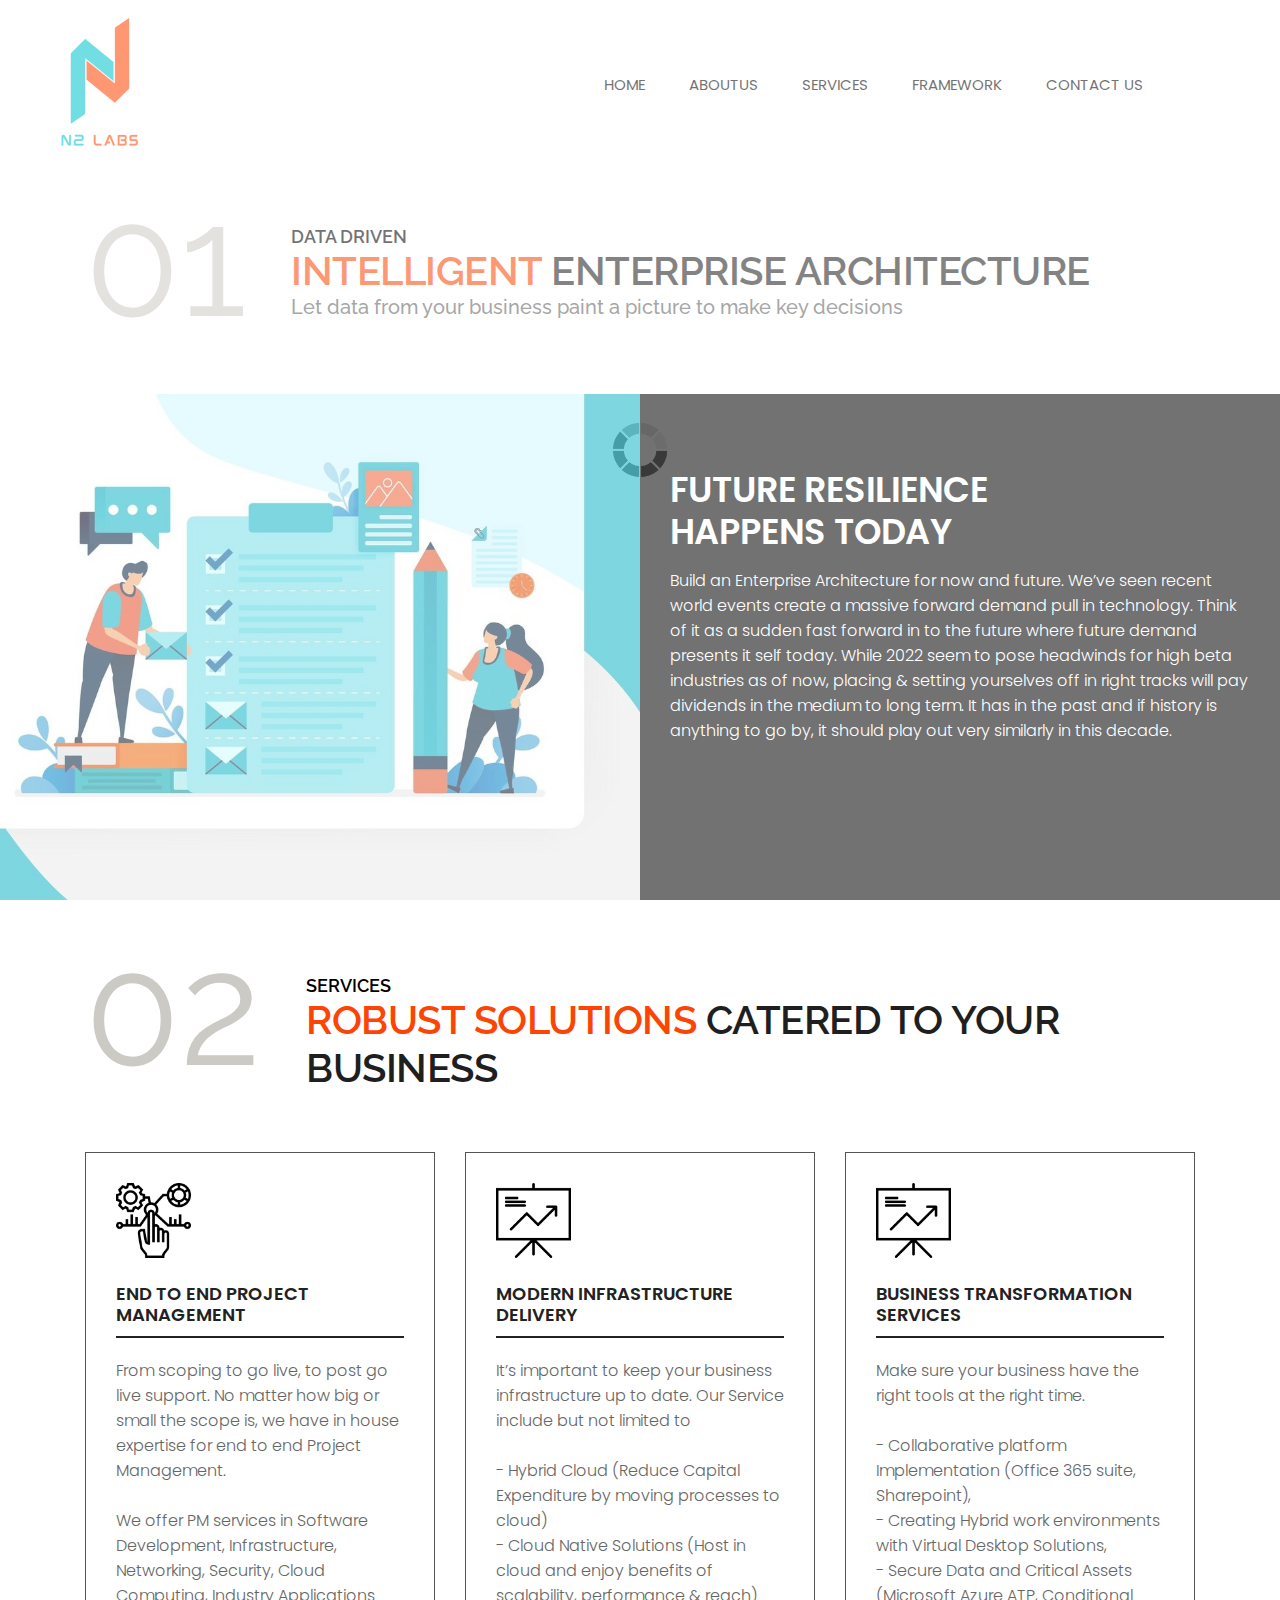
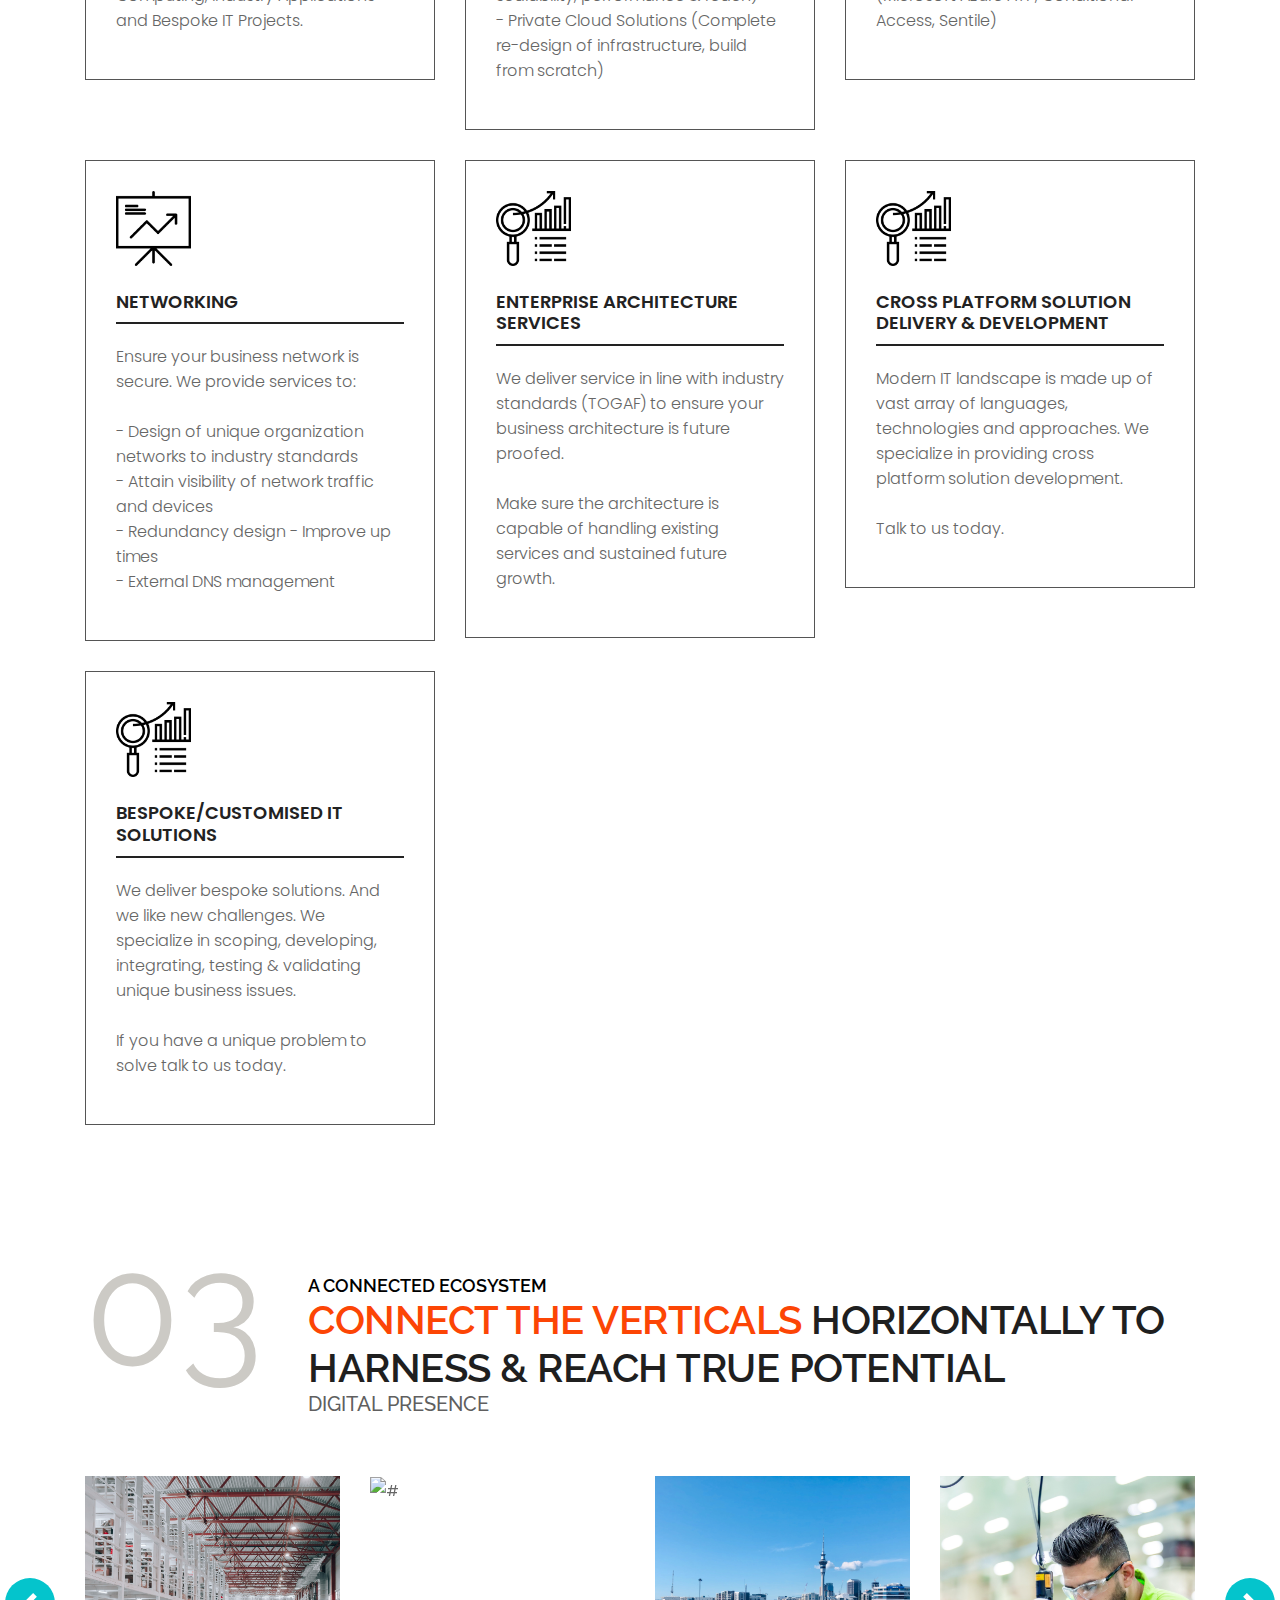
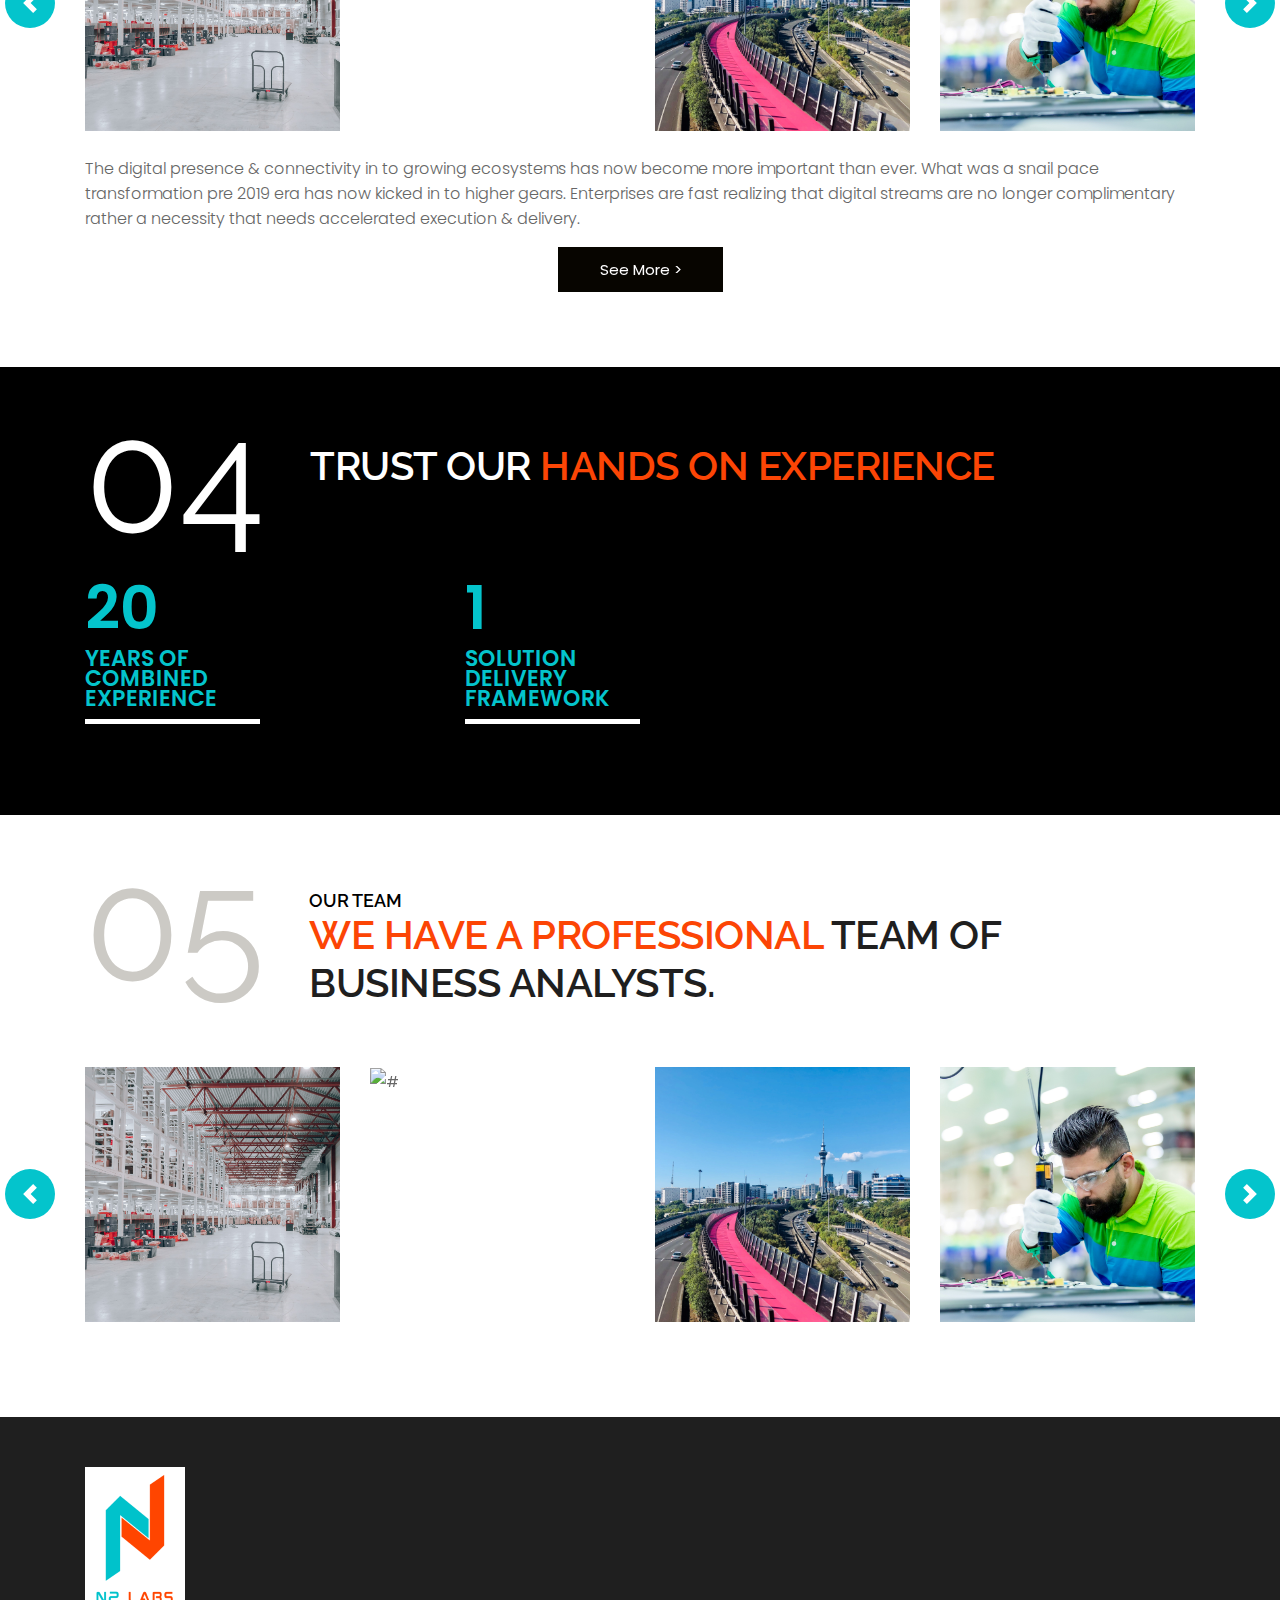
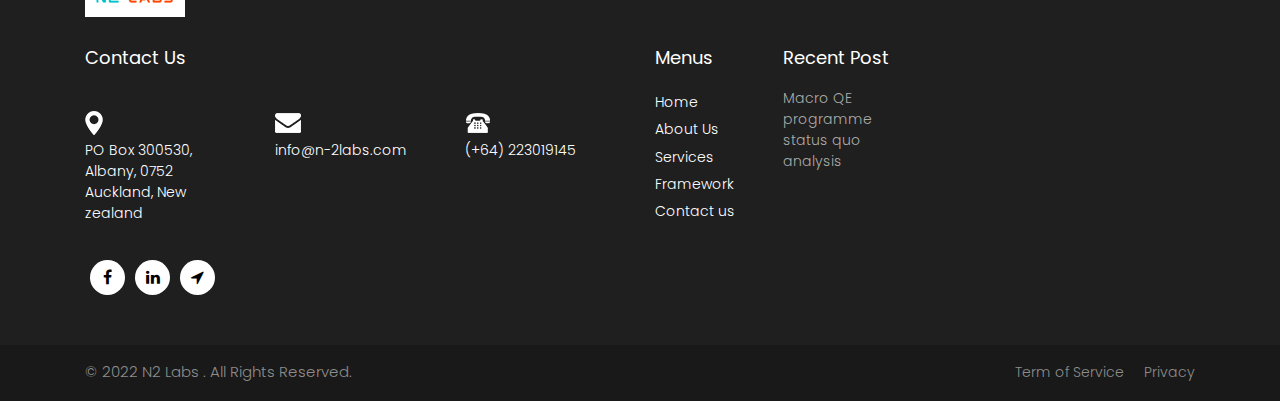
==== commit 6529de0c: "newsletter section on hold" ====
--- a/index.html
+++ b/index.html
@@ -551,13 +551,13 @@
 					   </div>
 					   <div class="col-md-6">
 					     <div class="footer_blog full">
-						     <h3>Newsletter</h3>
+						     <!-- <h3>Newsletter</h3>
 							 <div class="newsletter_form">
 							    <form action="index.html">
 								   <input type="email" placeholder="Your Email" name="#" required />
 								   <button>Submit</button>
 								</form>
-							 </div>
+							 </div> -->
 						 </div>
 					   </div>
 					</div>
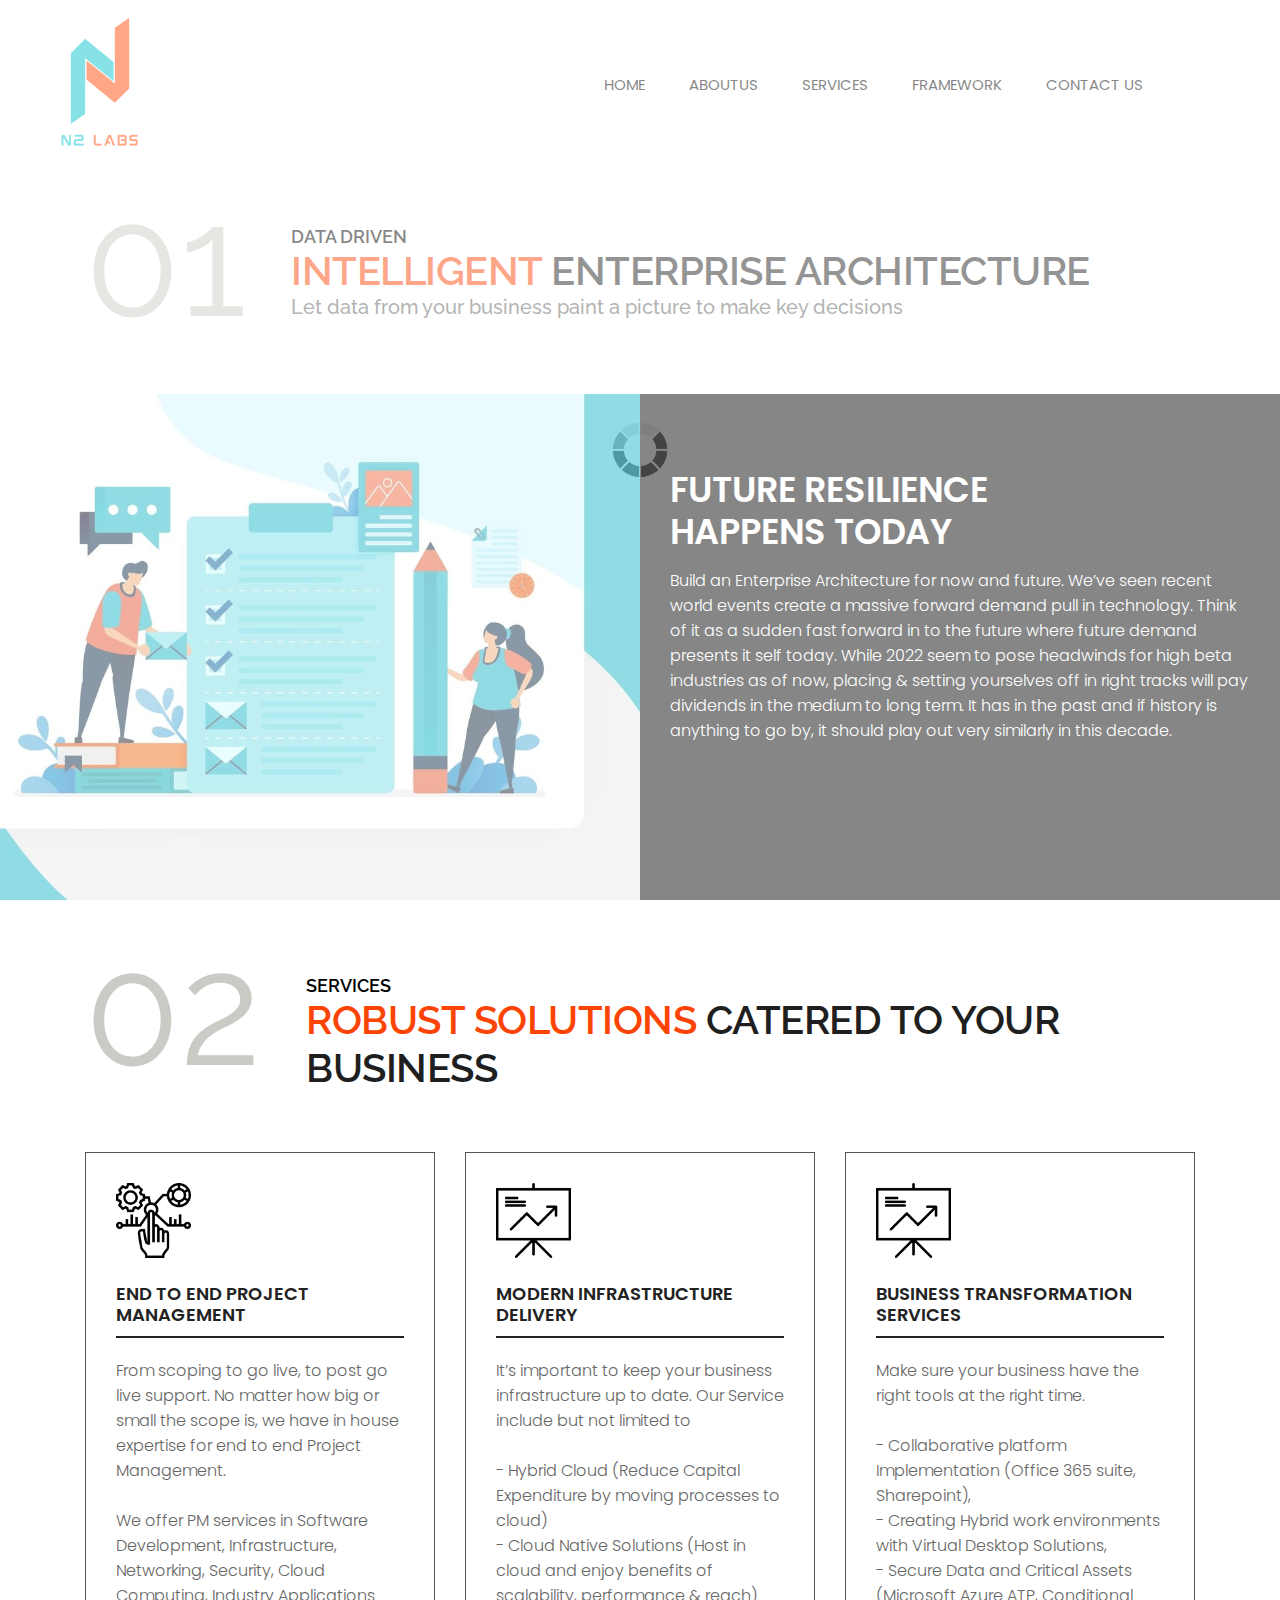
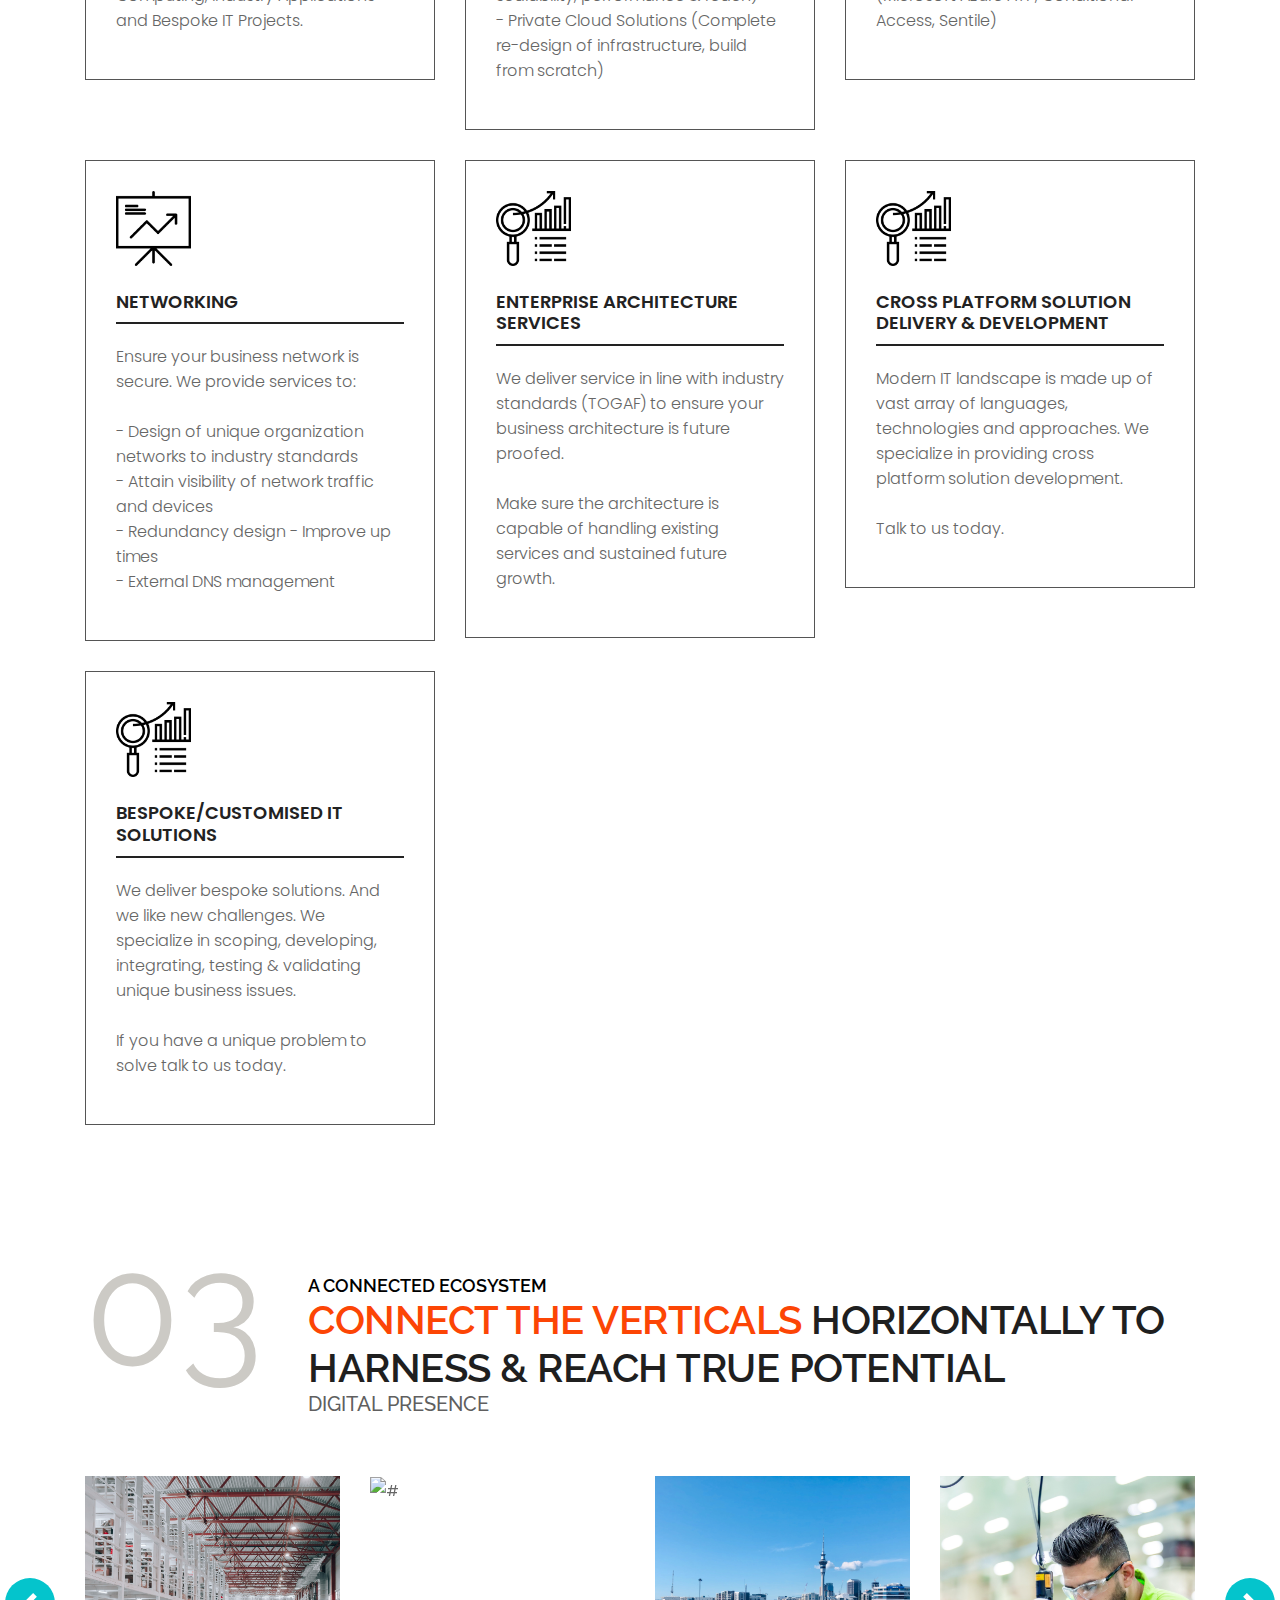
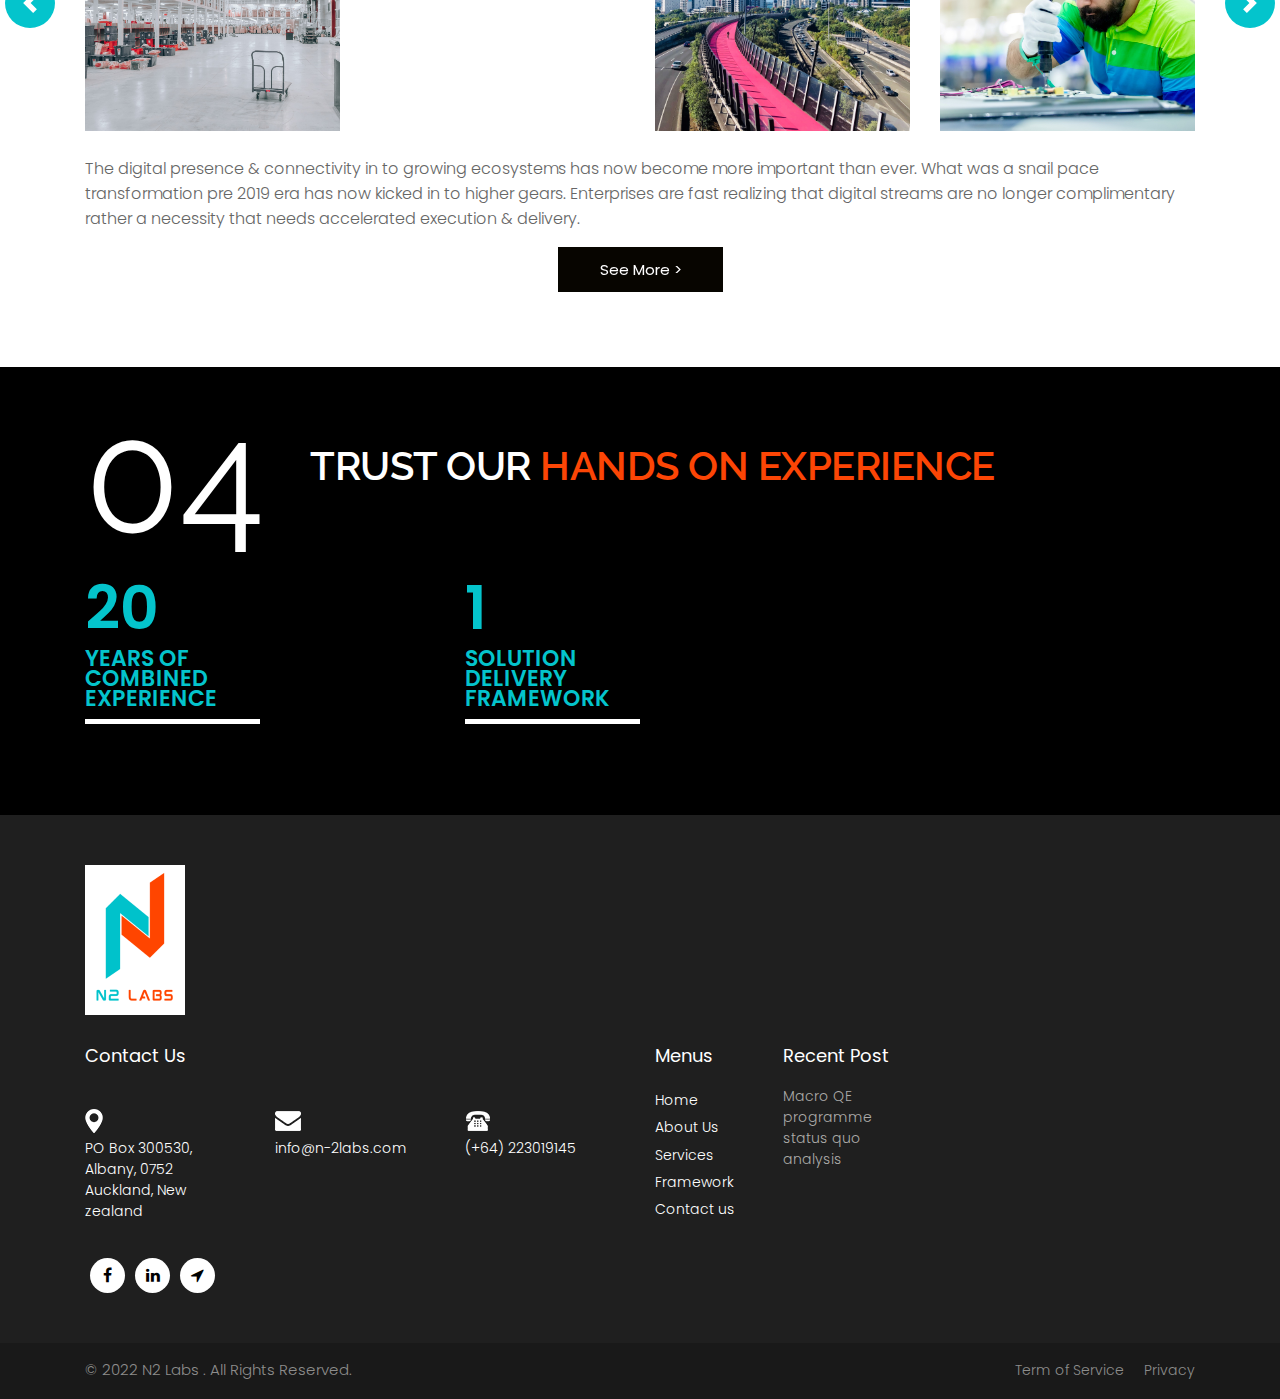
==== commit dfa9fcee: "removed a section" ====
--- a/index.html
+++ b/index.html
@@ -404,81 +404,7 @@
     </div>
 	<!-- end section -->
 
-    <!-- section -->
-    <div class="section layout_padding">
-        <div class="container">
-            <div class="row">
-                <div class="col-md-12">
-                    <div class="full">
-                        <div class="heading_main text_align_left">
-						   <div class="left">
-						     <p class="section_count">05</p>
-						   </div>
-						   <div class="right">
-						    <p class="small_tag">Our Team</p>
-                            <h2><span class="theme_color">We Have a Professional</span> Team of Business Analysts.</h2>
-							</div>	
-                        </div>
-                    </div>
-                </div>
-            </div>
-			<div class="row margin-top_30">
-                <div class="col-lg-12 margin-top_30">
-					<div id="demo" class="carousel slide" data-ride="carousel">
-
-                        <!-- The slideshow -->
-                        <div class="carousel-inner">
-                            <div class="carousel-item active">
-                                <div class="row">
-                                    <div class="col-lg-3 col-md-6 col-sm-12">
-                                        <img class="img-responsive" src="images/pic-1.jpg" alt="#" />
-                                    </div>
-                                    <div class="col-lg-3 col-md-6 col-sm-12">
-                                        <img class="img-responsive" src="images/pic-2.jpg" alt="#" />
-                                    </div>
-                                    <div class="col-lg-3 col-md-6 col-sm-12">
-                                        <img class="img-responsive" src="images/pic-3.jpg" alt="#" />
-                                    </div> 
-                                    <div class="col-lg-3 col-md-6 col-sm-12">
-                                        <img class="img-responsive" src="images/pic-4.jpg" alt="#" />
-                                    </div>
-                                </div>
-                            </div>
-                            <div class="carousel-item">
-                                <div class="row">
-                                   	<div class="col-lg-3 col-md-6 col-sm-12">
-                                     <img class="img-responsive" src="images/pic-6.jpg" alt="#" />
-                                    </div>
-									<div class="col-lg-3 col-md-6 col-sm-12">
-                                        <img class="img-responsive" src="images/pic-7.jpg" alt="#" />
-                                    </div>
-									<div class="col-lg-3 col-md-6 col-sm-12">
-                                        <img class="img-responsive" src="images/pic-5.jpg" alt="#" />
-                                    </div>
-									<div class="col-lg-3 col-md-6 col-sm-12">
-                                        <img class="img-responsive" src="images/pic-8.jpg" alt="#" />
-                                    </div>
-									
-                                </div>
-                            </div>
-                        </div>
-
-                        <!-- Left and right controls -->
-                        <a class="carousel-control-prev" href="#demo" data-slide="prev">
-                            <span class="carousel-control-prev-icon"></span>
-                        </a>
-                        <a class="carousel-control-next" href="#demo" data-slide="next">
-                            <span class="carousel-control-next-icon"></span>
-                        </a>
-
-                    </div>
-                </div>
-
-            </div>
-        </div>
-    </div>
-	</div>
-	<!-- end section -->
+   
 
     <!-- Start Footer -->
     <footer class="footer-box">
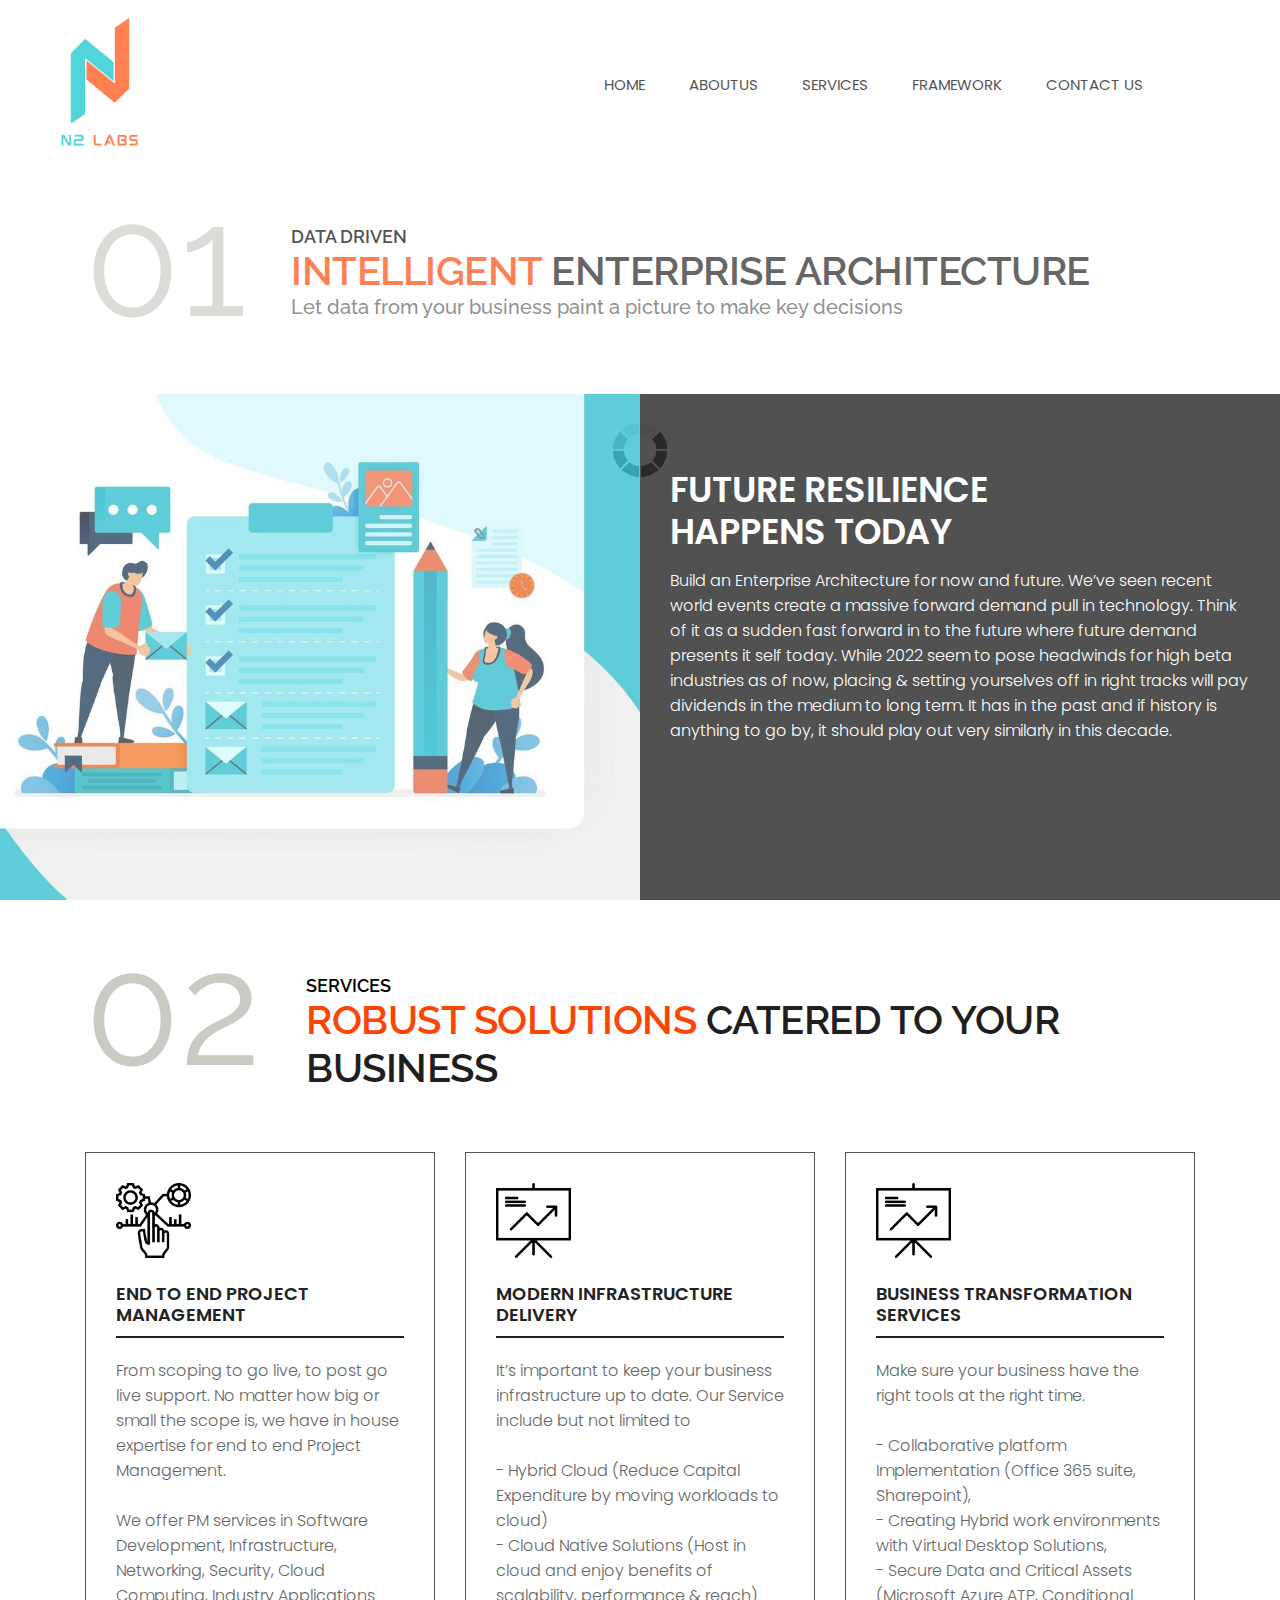
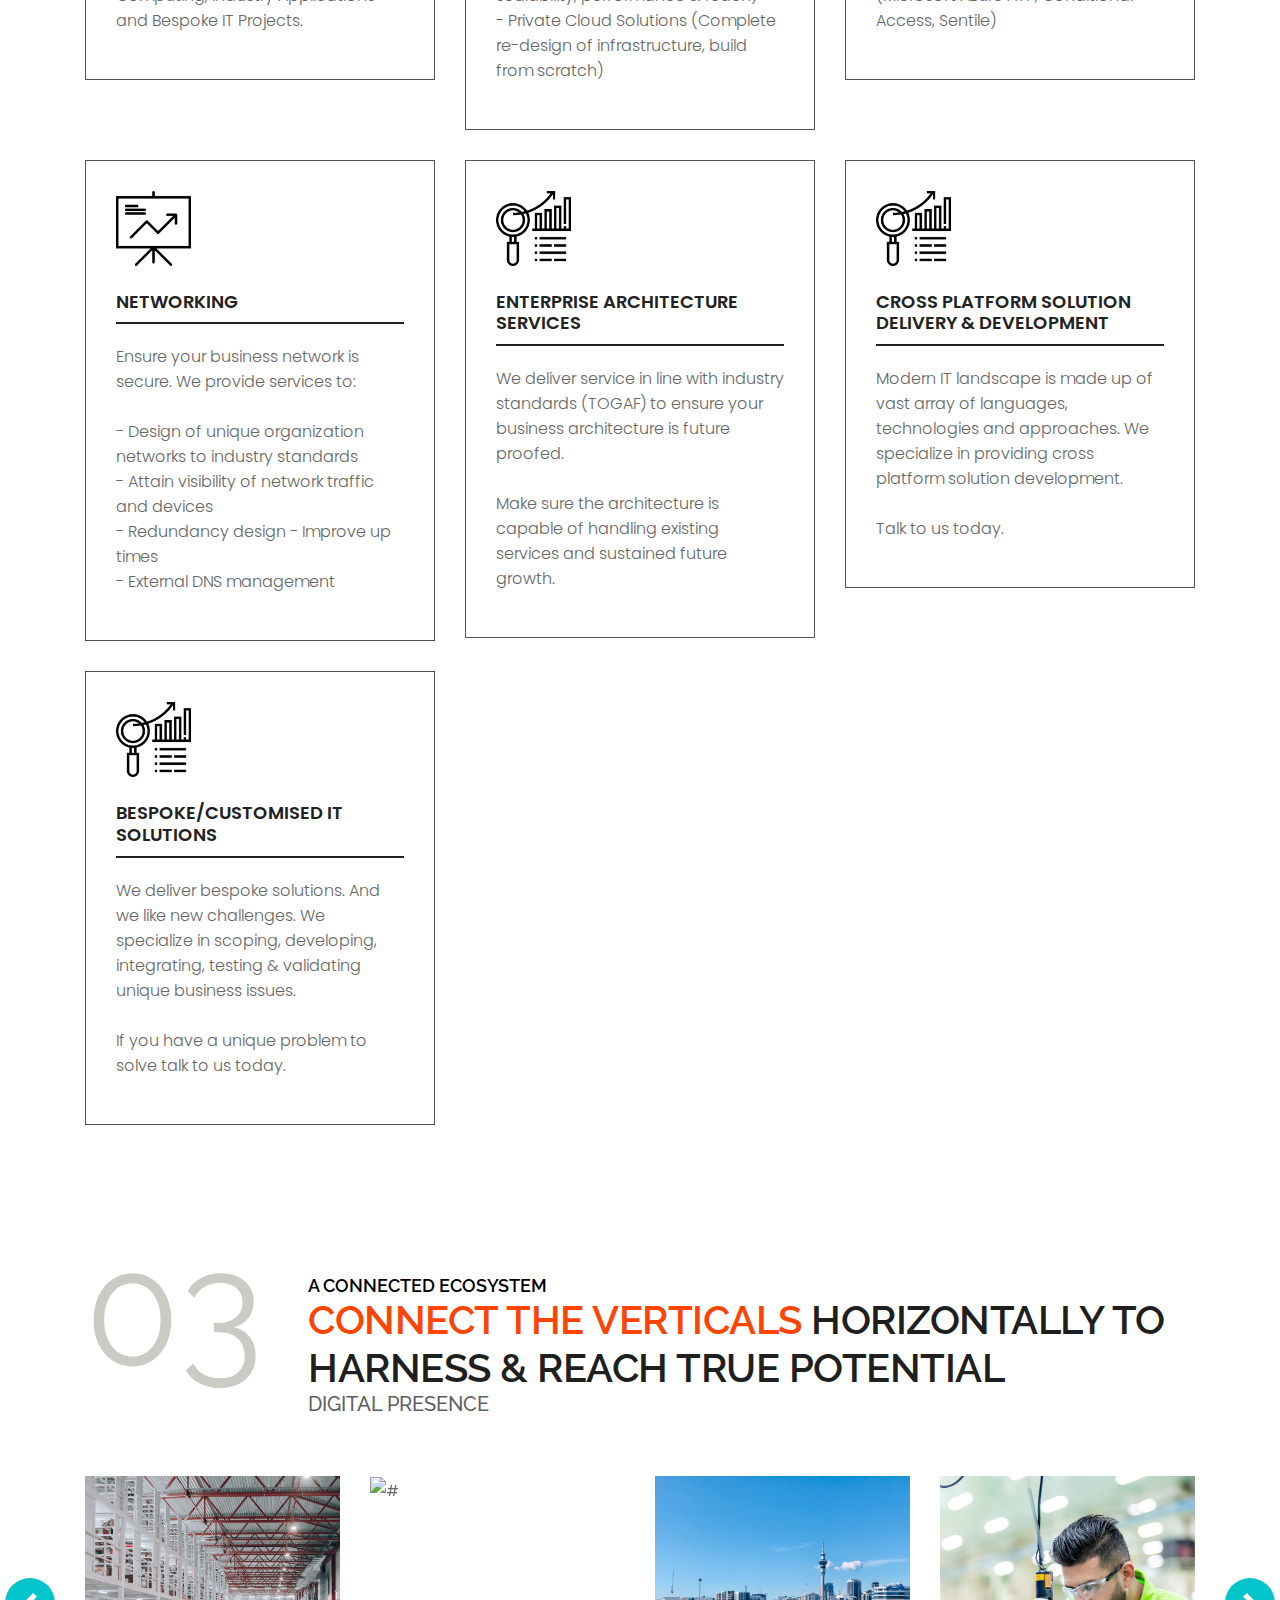
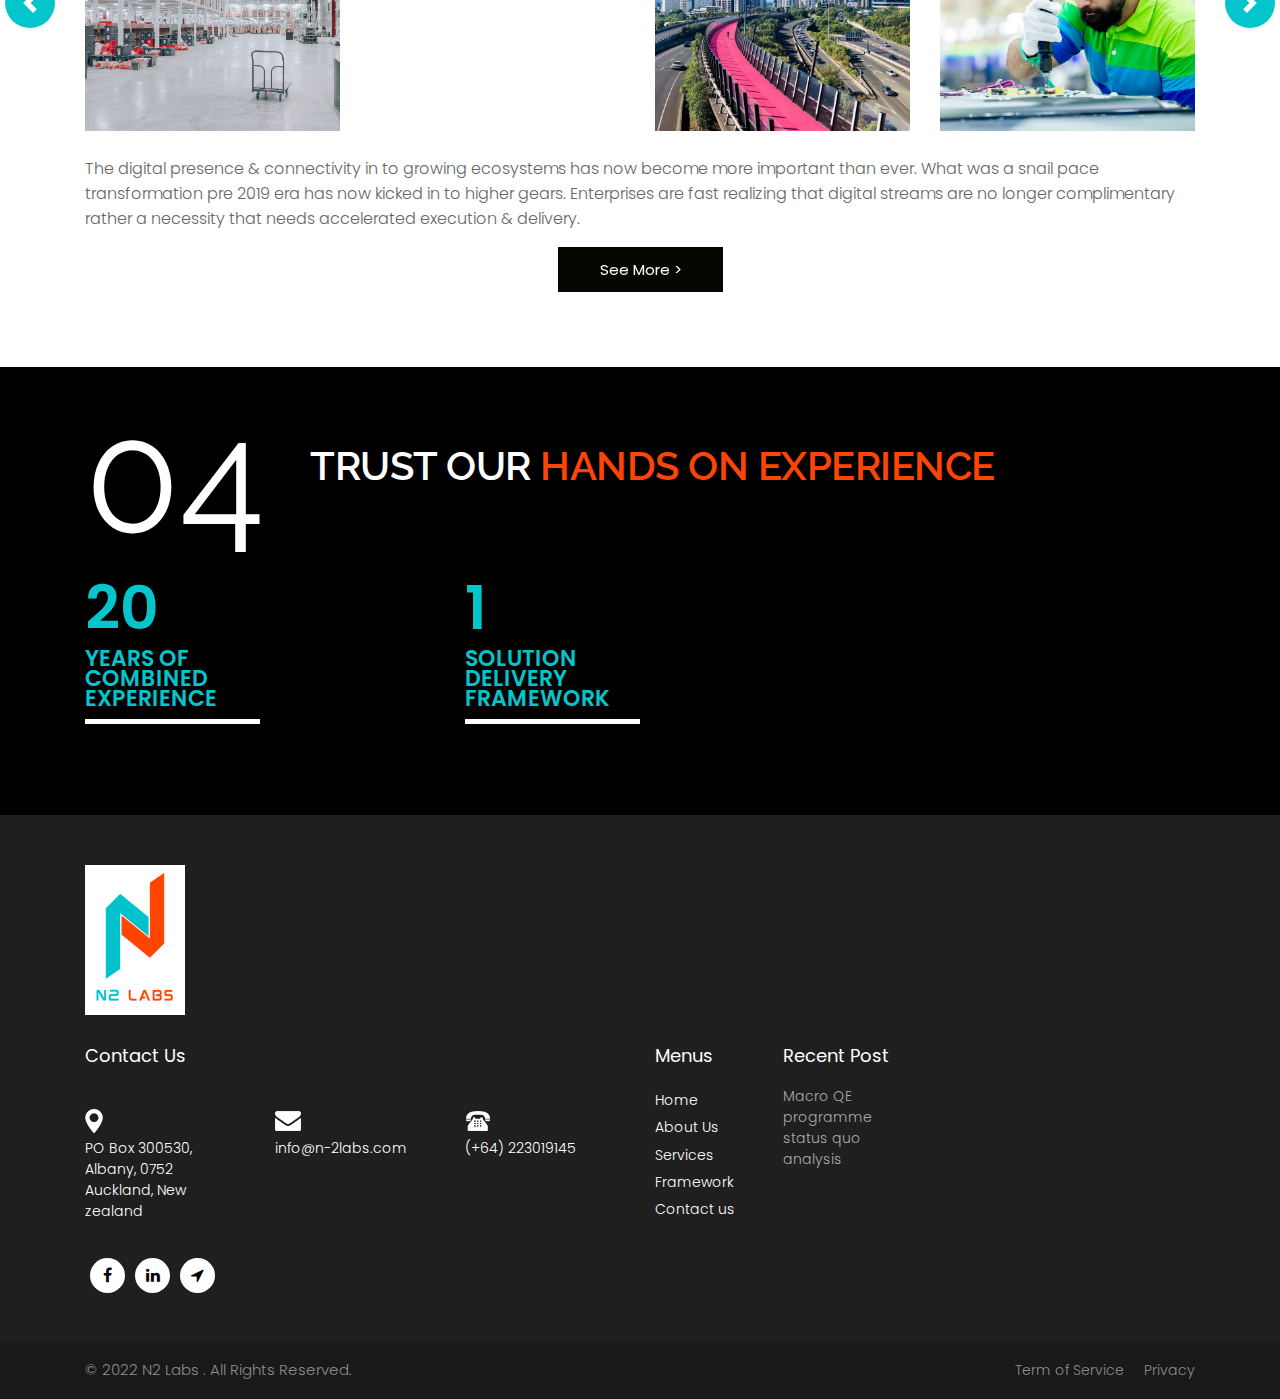
==== commit 10c9e2a7: "change to workload" ====
--- a/index.html
+++ b/index.html
@@ -174,7 +174,7 @@
 					</div>
 					<div class="full">
 					  <p>It’s important to keep your business infrastructure up to date. Our Service include but not limited to <br/><br/>
-					  -	Hybrid Cloud (Reduce Capital Expenditure by moving processes to cloud)<br/>
+					  -	Hybrid Cloud (Reduce Capital Expenditure by moving workloads to cloud)<br/>
 					  -	Cloud Native Solutions (Host in cloud and enjoy benefits of scalability, performance & reach)<br/>
 					  - Private Cloud Solutions (Complete re-design of infrastructure, build from scratch)<br/>
 
